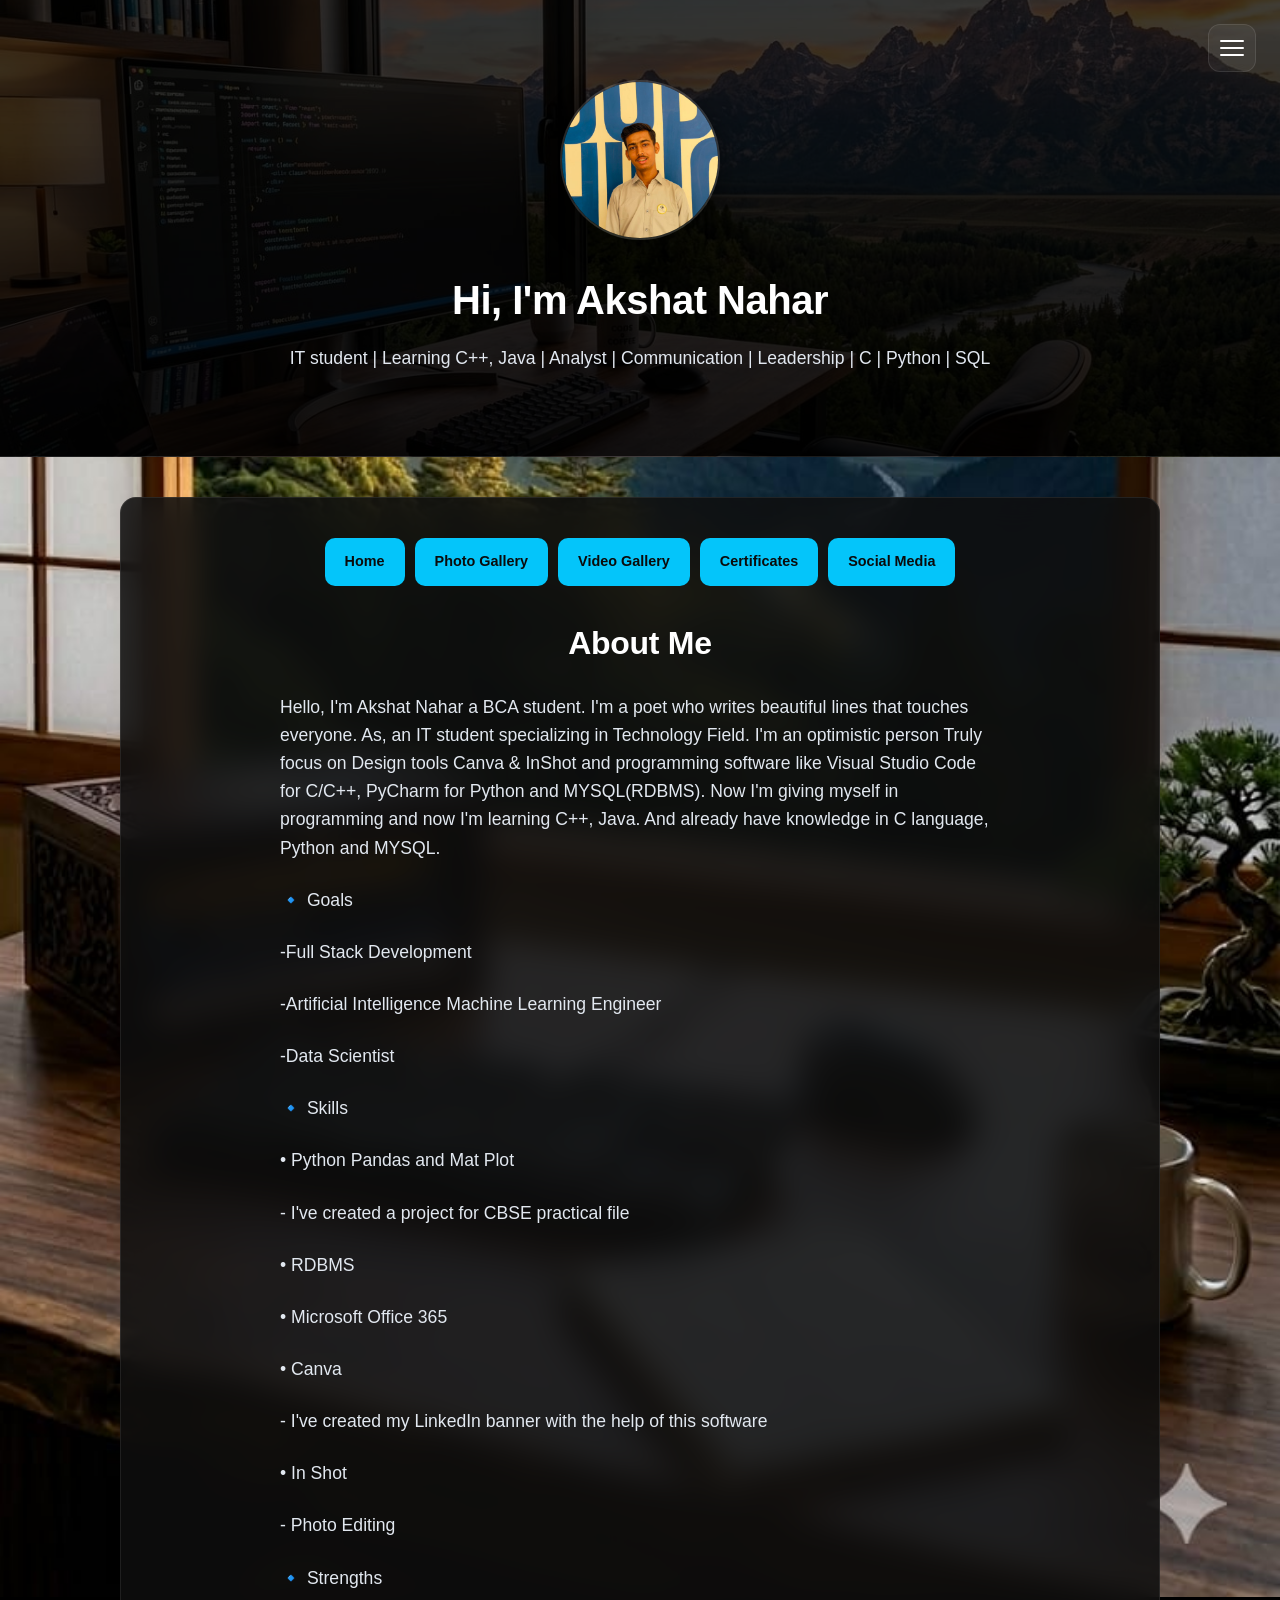
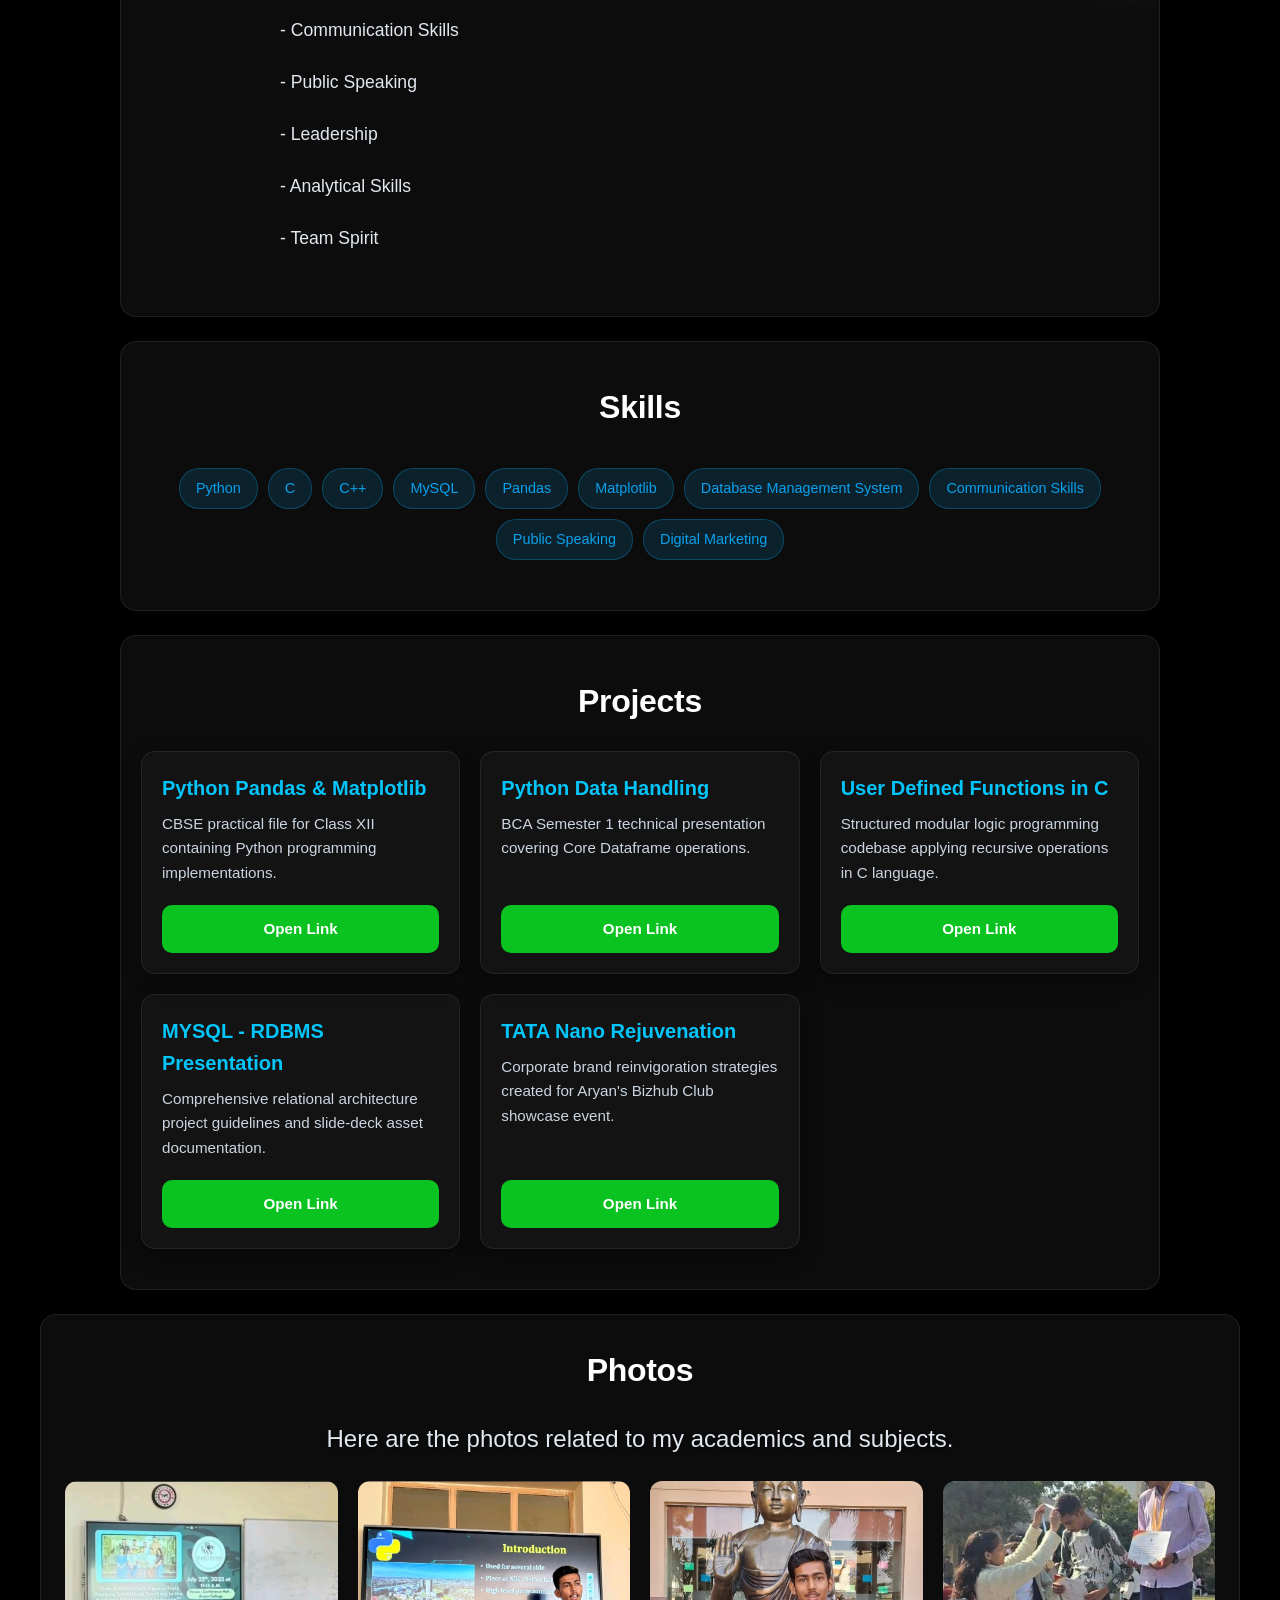
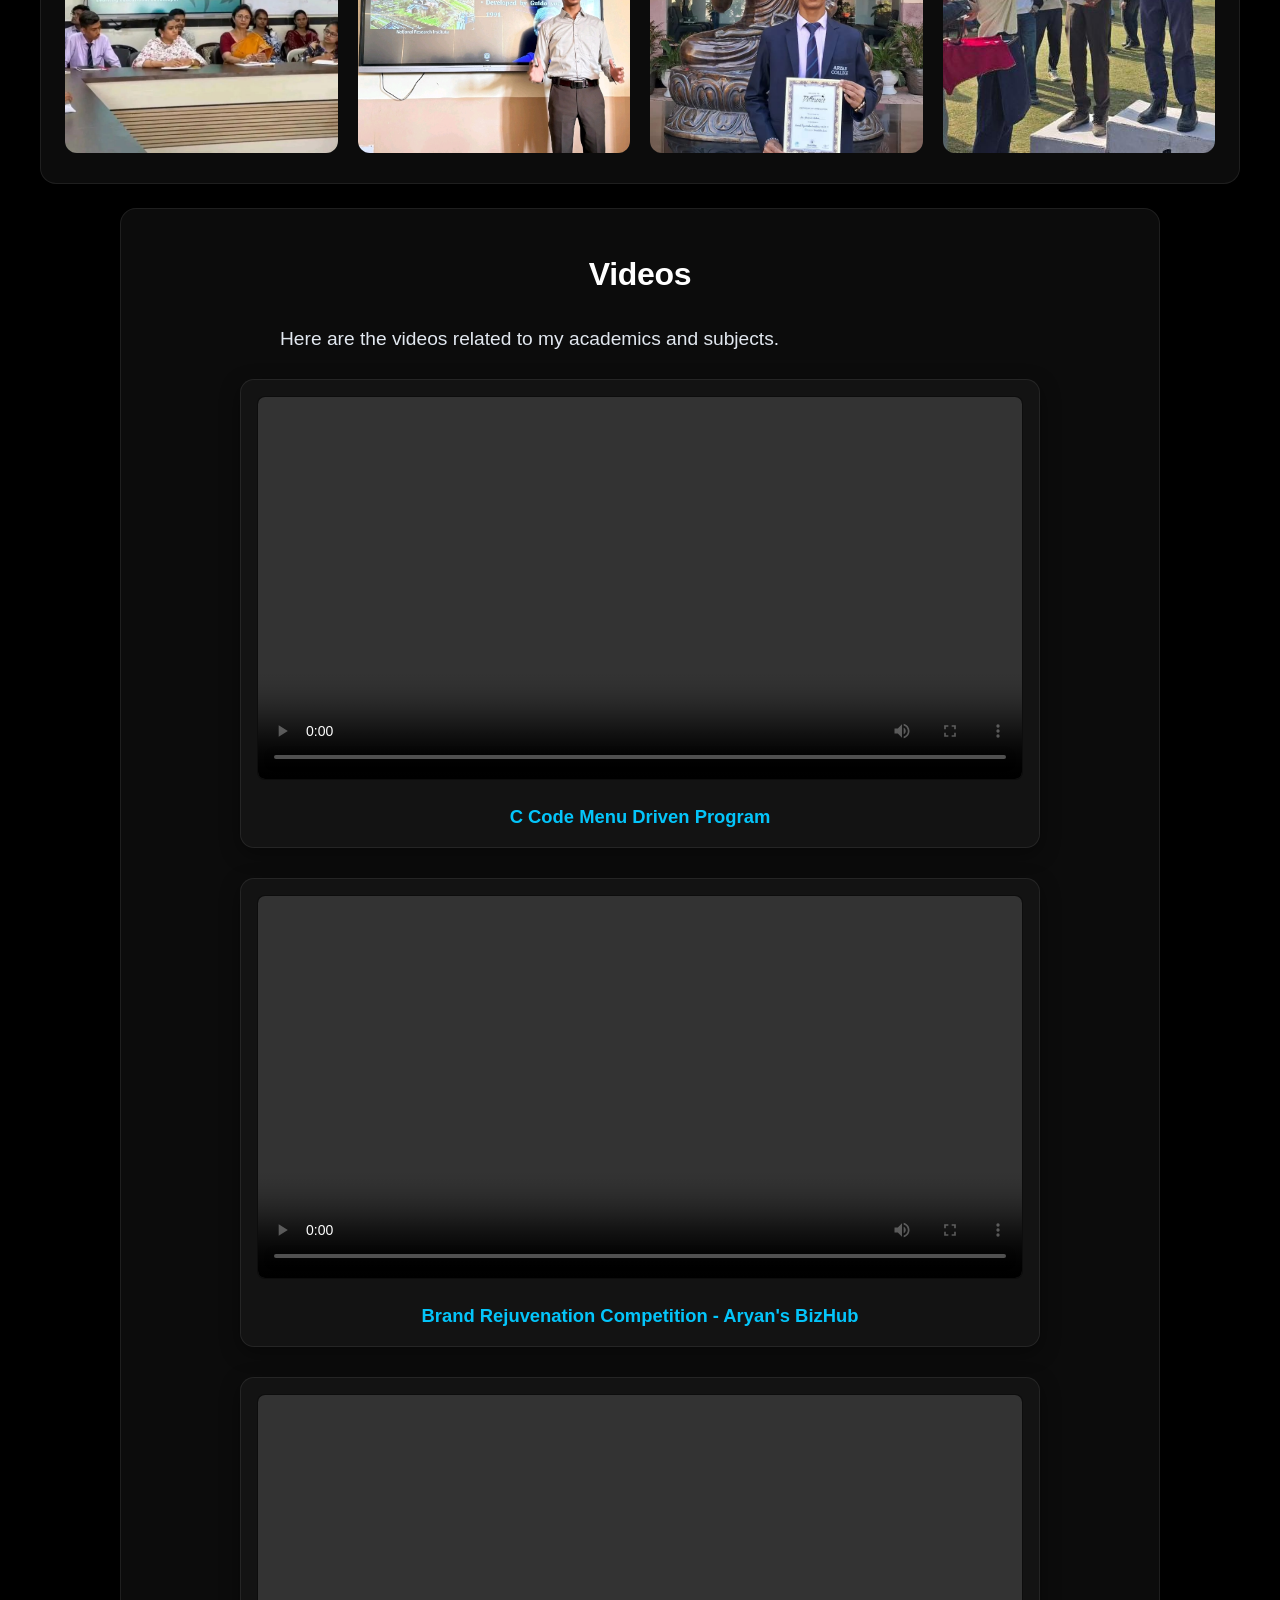
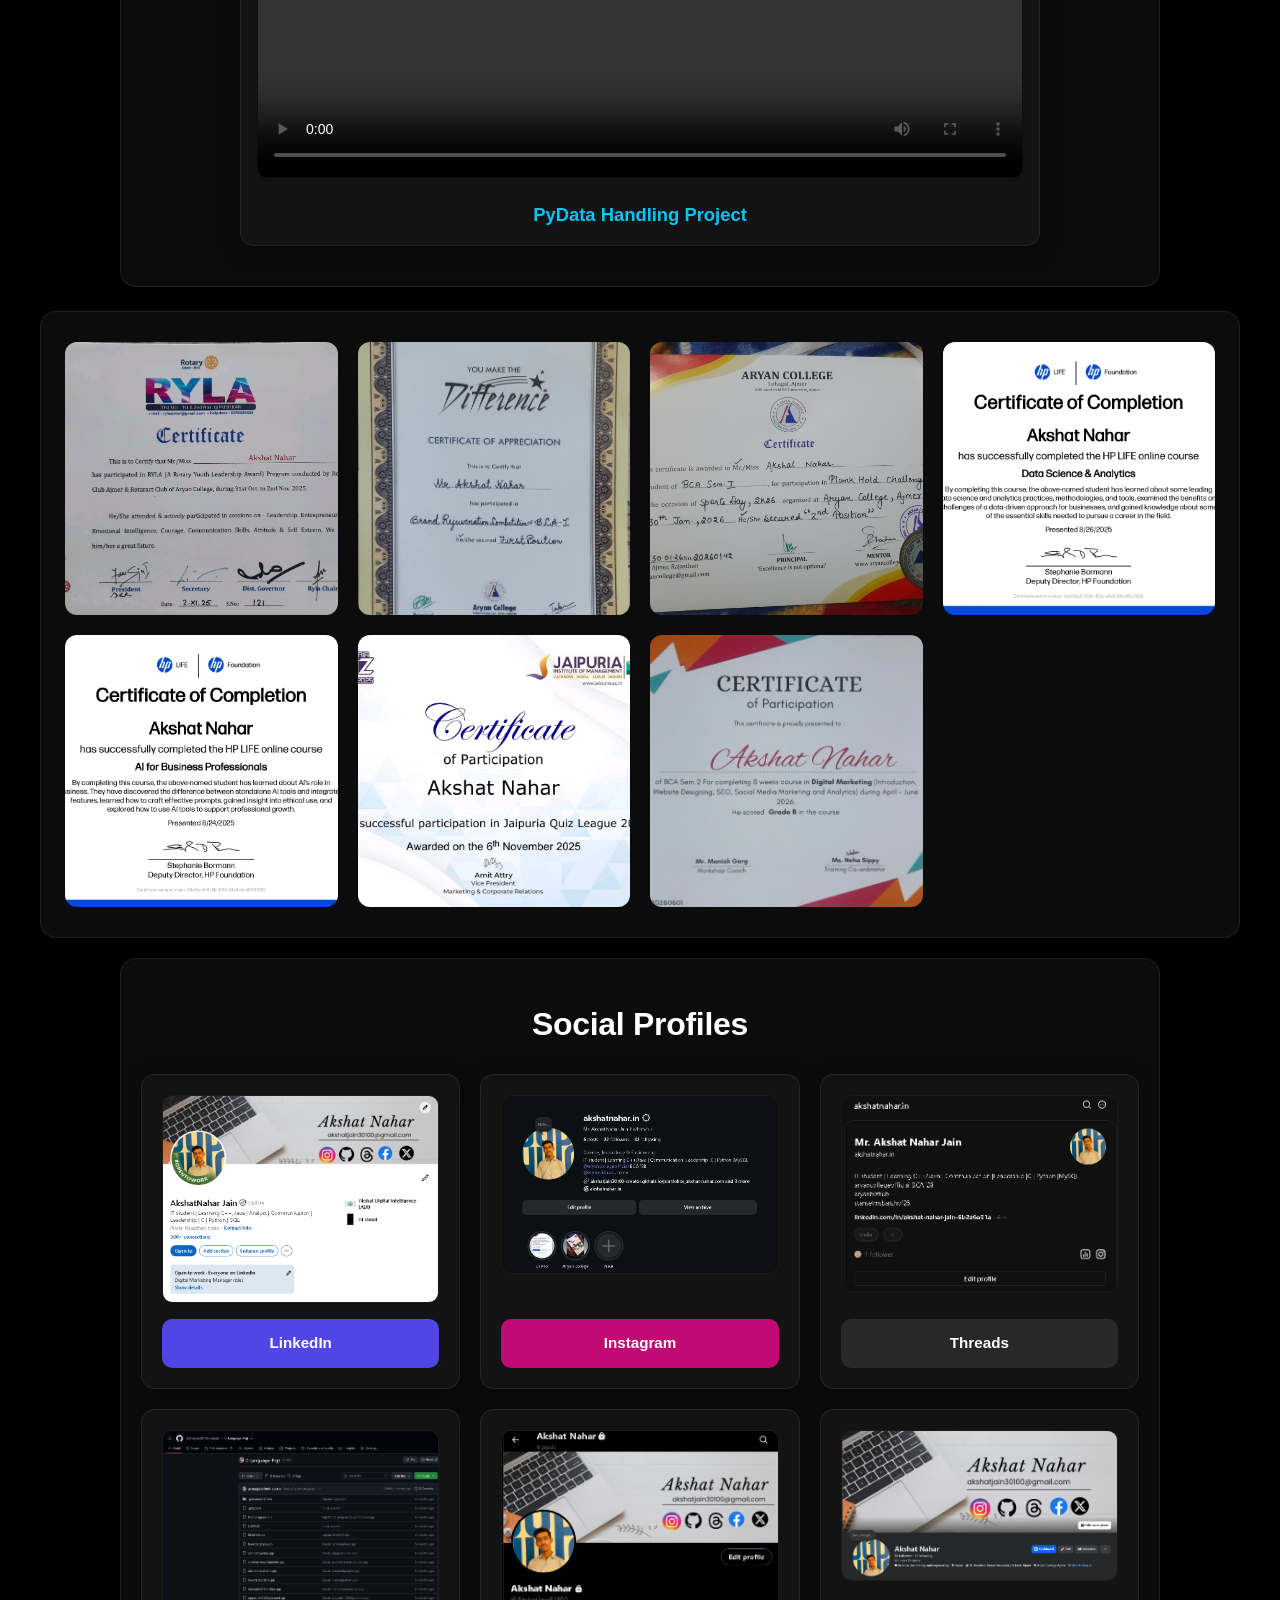
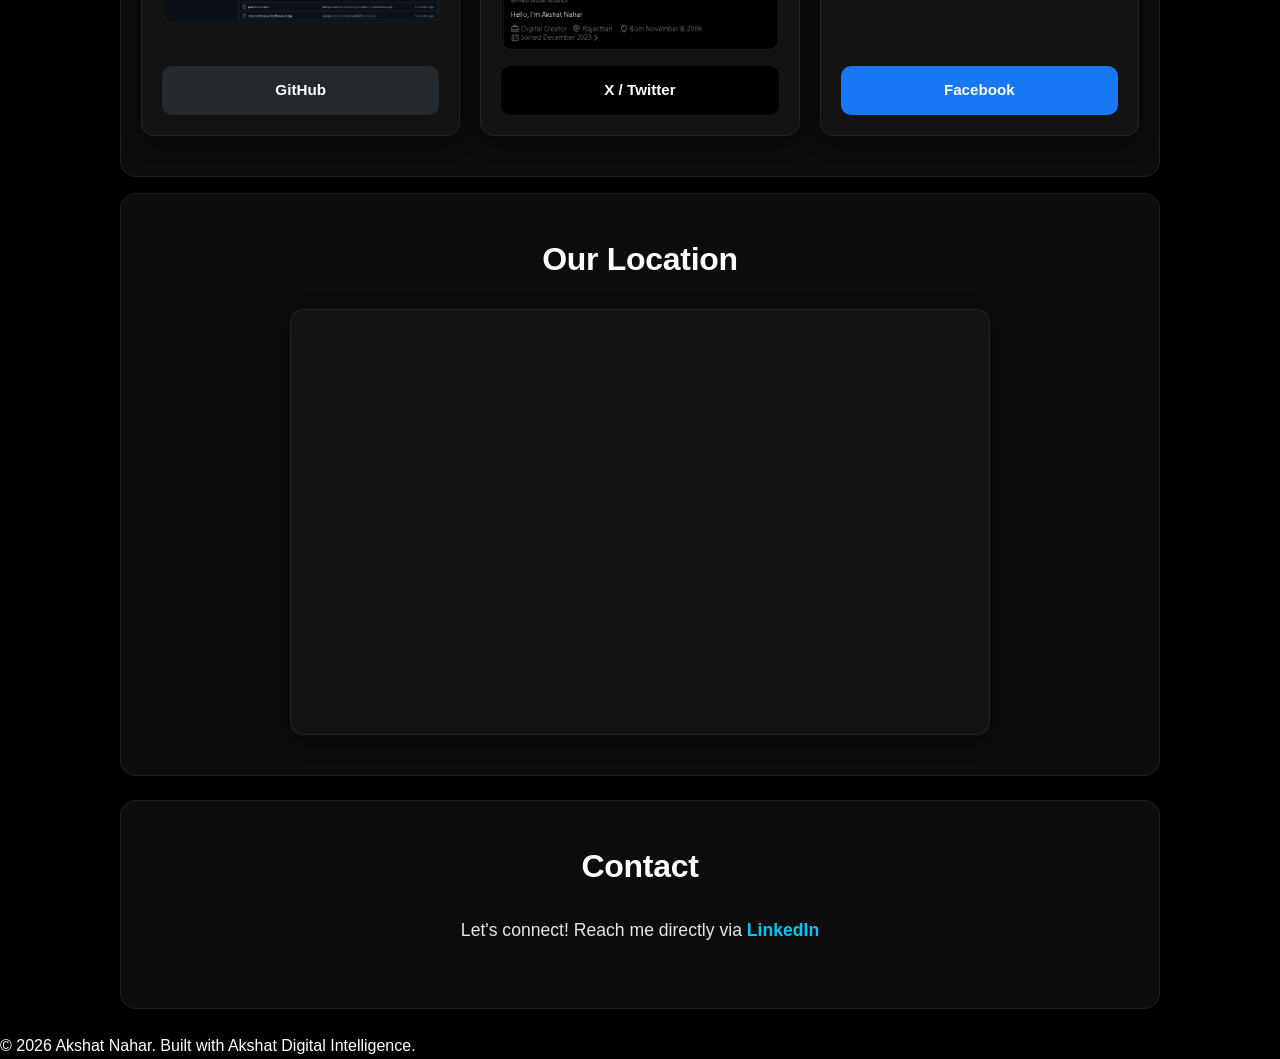
==== index.html @ 2e58c2d0 "Add new image 'julyy.png' to index.html" ====
<!DOCTYPE html>
<html lang="en">
<head>
  <meta charset="UTF-8">
  <meta name="viewport" content="width=device-width, initial-scale=1.0, viewport-fit=cover">
  <title>Akshat Nahar | Portfolio</title>
  <style>
    /* Reset & Cross-Platform (Apple + Android) System Styles */
    * { 
      margin: 0; 
      padding: 0; 
      box-sizing: border-box; 
      font-family: -apple-system, BlinkMacSystemFont, "Segoe UI", Roboto, Helvetica, Arial, sans-serif, "Apple Color Emoji", "Segoe UI Emoji"; 
      -webkit-font-smoothing: antialiased;
      -moz-osx-font-smoothing: grayscale;
      -webkit-tap-highlight-color: transparent;
    }
    
    body { 
      background: #000000 url('index(1).jpeg') no-repeat center center fixed; 
      background-size: cover;
      color: #ffffff; 
      line-height: 1.6; 
      padding: 0;
      overflow-x: hidden;
      width: 100%;
    }

    /* Universal Glass Container Backdrop */
    .glass-panel {
      background: rgba(15, 15, 15, 0.85);
      backdrop-filter: blur(16px);
      -webkit-backdrop-filter: blur(16px);
      border: 1px solid rgba(255, 255, 255, 0.08);
    }

    /* Header Styling */
    header { 
      padding: 80px 16px 60px; 
      text-align: center;
      background: linear-gradient(rgba(0,0,0,0.75), rgba(0,0,0,0.9)), url('index.jpeg') no-repeat center center;
      background-size: cover; 
      border-bottom: 1px solid rgba(255, 255, 255, 0.1);
      position: relative;
    }

    .profile-img {
      width: 160px;
      height: 160px;
      border-radius: 50%;
      object-fit: cover;
      object-position: center;
      box-shadow: 0 8px 24px rgba(0, 0, 0, 0.5);
      margin-bottom: 20px;
      border: 2px solid rgba(255, 255, 255, 0.15);
    }

    h1 { 
      font-size: 2.5rem; 
      font-weight: 700;
      margin-bottom: 12px; 
      letter-spacing: -0.5px;
    }

    h2 { 
      font-size: 2rem; 
      margin-bottom: 24px; 
      text-align: center; 
      font-weight: 700;
      letter-spacing: -0.3px;
    }

    p, .about-text { 
      color: #e2e8f0; 
      max-width: 720px; 
      margin: 0 auto 24px; 
      font-size: 1.1rem;
    }

    /* Hamburger Menu Button Positioned at Top Right */
    .menu-toggle {
      position: absolute;
      top: 24px;
      right: 24px;
      background: rgba(255, 255, 255, 0.05);
      border: 1px solid rgba(255, 255, 255, 0.1);
      width: 48px;
      height: 48px;
      border-radius: 12px;
      cursor: pointer;
      display: flex;
      flex-direction: column;
      justify-content: center;
      align-items: center;
      gap: 5px;
      z-index: 1001;
      transition: background 0.2s, transform 0.2s;
    }

    .menu-toggle:hover {
      background: rgba(255, 255, 255, 0.15);
    }

    .menu-toggle span {
      display: block;
      width: 24px;
      height: 2px;
      background-color: #ffffff;
      border-radius: 2px;
      transition: transform 0.3s cubic-bezier(0.4, 0, 0.2, 1), opacity 0.3s;
    }

    /* Transforming lines into an 'X' close button when active */
    .menu-toggle.active span:nth-child(1) {
      transform: translateY(7px) rotate(45deg);
    }
    .menu-toggle.active span:nth-child(2) {
      opacity: 0;
    }
    .menu-toggle.active span:nth-child(3) {
      transform: translateY(-7px) rotate(-45deg);
    }

    /* Fullscreen Overlay Menu Menu Layout */
    .overlay-menu {
      position: fixed;
      top: 0;
      left: 0;
      width: 100%;
      height: 100%;
      background: rgba(10, 10, 10, 0.95);
      backdrop-filter: blur(24px);
      -webkit-backdrop-filter: blur(24px);
      z-index: 1000;
      display: flex;
      flex-direction: column;
      justify-content: center;
      align-items: center;
      opacity: 0;
      pointer-events: none;
      transition: opacity 0.4s ease;
      padding: 24px;
    }

    .overlay-menu.open {
      opacity: 1;
      pointer-events: auto;
    }

    .overlay-title {
      font-size: 1.2rem;
      text-transform: uppercase;
      letter-spacing: 2px;
      color: #04c5fa;
      margin-bottom: 30px;
      font-weight: 600;
    }

    /* Container for links inside the overlay menu */
    .menu-links {
      display: flex;
      flex-direction: column;
      gap: 12px;
      width: 100%;
      max-width: 400px;
    }

    /* Button Layout stylings */
    .btn-container {
      margin-top: 24px;
      display: flex;
      flex-wrap: wrap;
      justify-content: center;
      gap: 10px;
      width: 100%;
      max-width: 900px;
      margin-left: auto;
      margin-right: auto;
    }

    .btn { 
      display: inline-flex;
      align-items: center;
      justify-content: center;
      padding: 12px 20px; 
      background: #4f46e5; 
      color: #ffffff; 
      text-decoration: none; 
      border-radius: 10px; 
      font-weight: 600;
      font-size: 0.95rem;
      min-height: 48px;
      transition: transform 0.2s ease, background-color 0.2s ease, box-shadow 0.2s ease;
      cursor: pointer;
      text-align: center;
    }

    .btn:hover { 
      background: #4338ca; 
      transform: translateY(-2px);
      box-shadow: 0 4px 12px rgba(79, 70, 229, 0.35);
    }
    
    .btn:active {
      transform: translateY(0);
    }

    .nav-btn {
      background: #04c5fa;
      color: #0b0b0b;
      font-size: 0.9rem;
    }

    .nav-btn:hover {
      background: #02a3d0;
      box-shadow: 0 4px 12px rgba(4, 197, 250, 0.3);
    }

    /* Content Layout Containers */
    section { 
      padding: 40px 20px; 
      max-width: 1040px; 
      margin: 24px auto; 
      border-radius: 16px;
    }
    
    section#about {
      margin-top: 40px;
    }

    /* Adaptive Grid */
    .grid { 
      display: grid; 
      grid-template-columns: repeat(auto-fit, minmax(280px, 1fr)); 
      gap: 20px; 
      margin-top: 24px;
    }

    .card { 
      background: rgba(26, 26, 26, 0.65); 
      padding: 24px; 
      border-radius: 14px; 
      border: 1px solid rgba(255, 255, 255, 0.08); 
      display: flex;
      flex-direction: column;
      justify-content: space-between;
      transition: border-color 0.25s ease, transform 0.25s ease;
    }

    .card:hover {
      border-color: #04c5fa;
      transform: translateY(-4px);
    }

    .card h3 {
      font-size: 1.25rem;
      margin-bottom: 8px;
      color: #04c5fa;
      font-weight: 600;
    }

    .card p {
      font-size: 0.95rem;
      color: #cbd5e1;
      margin-bottom: 20px;
      text-align: left;
    }

    .card .btn {
      align-self: flex-start;
      margin-top: auto;
      width: auto;
    }

    /* Skill pill layout */
    .skills-container { 
      display: flex; 
      flex-wrap: wrap; 
      gap: 10px; 
      justify-content: center; 
      padding: 10px 0;
    }

    .skill { 
      background: rgba(10, 160, 236, 0.15); 
      color: #0aa0ec;
      border: 1px solid rgba(10, 160, 236, 0.3);
      padding: 8px 16px; 
      border-radius: 20px; 
      font-size: 0.9rem; 
      font-weight: 500;
    }

    /* Contact Links */
    #contact p {
      text-align: center;
    }
    #contact a {
      color: #04c5fa;
      text-decoration: none;
      font-weight: 600;
    }
    #contact a:hover {
      text-decoration: underline;
    }

        /* Container & Glass Panel */
#photo.glass-panel {
  padding: 30px 24px;
  margin: 20px auto;
  max-width: 1200px;
  text-align: center;
}

#photo p {
  margin-top: 0;
  margin-bottom: 24px;
  line-height: 1.5;
}

/* Gallery Grid Layout */
.gallery-grid {
  display: grid;
  /* Desktop Layout: Side-by-side columns */
  grid-template-columns: repeat(auto-fit, minmax(220px, 1fr));
  gap: 20px;
}

/* Perfect Square Photo Styling */
.gallery-grid img {
  width: 100%;
  aspect-ratio: 1 / 1; /* Sabhi photos ko exact square shape deta hai */
  object-fit: cover;   /* Photo ko stretch kiye bina square ke andar perfectly crop/fit karta hai */
  display: block;
  border-radius: 12px;
  cursor: pointer;
  transition: transform 0.2s ease, box-shadow 0.2s ease;
}

/* Desktop Hover Effect */
@media (hover: hover) {
  .gallery-grid img:hover {
    transform: translateY(-4px);
    box-shadow: 0 8px 20px rgba(0, 0, 0, 0.4);
  }
}

/* Phone View (Screens under 600px) */
@media (max-width: 600px) {
  #photo.glass-panel {
    padding: 20px 16px;
    margin: 10px;
  }

  #photo p {
    font-size: 1.1rem !important;
    margin-bottom: 16px;
  }

  .gallery-grid {
    grid-template-columns: 1fr; /* Mobile par single column square stack */
    gap: 16px;
  }
}

    /* Lightbox Modal System */
    .lightbox {
      display: none;
      position: fixed;
      z-index: 9999;
      top: 0;
      left: 0;
      width: 100%;
      height: 100%;
      background: rgba(0, 0, 0, 0.95);
      backdrop-filter: blur(8px);
      justify-content: center;
      align-items: center;
    }

    .lightbox img {
      max-width: 90%;
      max-height: 85%;
      object-fit: contain;
      border-radius: 8px;
      border: 1px solid rgba(255, 255, 255, 0.2);
      box-shadow: 0 0 32px rgba(0,0,0,0.8);
    }

    .lightbox-close {
      position: absolute;
      top: 24px;
      right: 24px;
      color: #ffffff;
      font-size: 2.5rem;
      font-weight: 300;
      cursor: pointer;
      line-height: 1;
      width: 44px;
      height: 44px;
      display: flex;
      align-items: center;
      justify-content: center;
    }


    /* Video Layout Grid */
    .video-grid { 
      display: flex;
      flex-direction: column;
      align-items: center;
      gap: 30px; 
      width: 100%;
    }

    .video-wrapper {
      width: 100%;
      max-width: 800px; 
      background: rgba(26, 26, 26, 0.5);
      padding: 16px;
      border-radius: 14px;
      border: 1px solid rgba(255, 255, 255, 0.08);
      text-align: center;
      box-shadow: 0 6px 20px rgba(0,0,0,0.4);
    }

    .video-wrapper video {
      width: 100%;
      height: auto; 
      border-radius: 8px;
      outline: none;
      background: #000000;
      border: 1px solid rgba(255, 255, 255, 0.05);
    }

    .video-title {
      margin-top: 14px;
      font-size: 1.15rem;
      font-weight: 600;
      color: #04c5fa;
    }

    /* Social Media Layout Grid */
    #social-media { 
      padding: 40px 20px; 
      max-width: 1040px; 
      margin: 16px auto; 
    }
    
    .grid { 
      display: grid; 
      grid-template-columns: repeat(auto-fit, minmax(260px, 1fr)); 
      gap: 20px; 
    }
    
    .card { 
      background: rgba(26, 26, 26, 0.5); 
      padding: 20px; 
      border-radius: 14px; 
      border: 1px solid rgba(255, 255, 255, 0.08); 
      display: flex;
      flex-direction: column;
      align-items: center;
      justify-content: space-between;
      box-shadow: 0 6px 20px rgba(0,0,0,0.4);
      transition: transform 0.3s ease, border-color 0.3s ease, box-shadow 0.3s ease;
    }
    
    .card:hover {
      transform: translateY(-4px);
      border-color: #04c5fa;
      box-shadow: 0 6px 18px rgba(4, 197, 250, 0.2);
    }
    
    /* Displays Full Size Photos Without Cropping */
    .card img {
      width: 100%;
      height: auto;
      max-height: 320px; /* Limits oversized vertical blowouts while maintaining full uncropped aspect ratio */
      object-fit: contain;
      border-radius: 10px;
      margin-bottom: 16px;
      border: 1px solid rgba(255, 255, 255, 0.05);
      background: rgba(0, 0, 0, 0.2);
    }
    
    .card .btn {
      width: 100%;
    }

    /* Map Layout Wrappers */
    .map-wrapper {
      padding: 40px 20px;
      max-width: 1040px;
      margin: 16px auto;
    }
    
    .map-container {
      padding: 12px; 
      background: rgba(26, 26, 26, 0.5);
      border: 1px solid rgba(255, 255, 255, 0.08); 
      border-radius: 14px; 
      box-shadow: 0 6px 20px rgba(0,0,0,0.4); 
      width: 100%; 
      max-width: 700px;
      margin: 0 auto;
    }
    
    iframe {
      border: 0; 
      border-radius: 8px;
      width: 100%;
      height: 400px;
      display: block;
    }

    /* Container & Glass Panel */
#certificates.glass-panel {
  padding: 30px 24px;
  margin: 20px auto;
  max-width: 1200px;
  text-align: center;
}

/* Certificates Gallery Grid Layout */
.image-gallery {
  display: grid;
  /* Desktop: Side-by-side auto-adjusting columns */
  grid-template-columns: repeat(auto-fit, minmax(220px, 1fr));
  gap: 20px;
}

/* Perfect Square Certificate Cards */
.image-gallery img {
  width: 100%;
  aspect-ratio: 1 / 1; /* Forces exact square shape on all images */
  object-fit: cover;   /* Center-crops images inside the square without stretching */
  display: block;
  border-radius: 12px;
  cursor: pointer;
  transition: transform 0.2s ease, box-shadow 0.2s ease;
}

/* Desktop Hover Effect */
@media (hover: hover) {
  .image-gallery img:hover {
    transform: translateY(-4px);
    box-shadow: 0 8px 20px rgba(0, 0, 0, 0.4);
  }
}

/* Phone View (Screens under 600px) */
@media (max-width: 600px) {
  #certificates.glass-panel {
    padding: 20px 16px;
    margin: 10px;
  }

  .image-gallery {
    grid-template-columns: 1fr; /* Single column square stack on mobile */
    gap: 16px;                  /* Clean vertical space between images */
  }
}

    /* Media Queries for Mobile/Tablet Optimization (iOS & Android) */
    @media (max-width: 768px) {
      header {
        padding: 60px 16px 40px;
      }
      
      h1 {
        font-size: 2rem;
      }

      h2 {
        font-size: 1.6rem;
      }

      p, .about-text {
        font-size: 1rem;
      }

      .btn-container {
        display: grid;
        grid-template-columns: repeat(2, 1fr);
        gap: 8px;
      }

      .btn {
        width: 100%;
        padding: 10px 14px;
        font-size: 0.88rem;
      }
      
      section {
        padding: 30px 16px;
        margin: 16px 12px;
      }
      
      .card .btn {
        width: 100%;
      }
    }

    @media (max-width: 420px) {
      .btn-container {
        grid-template-columns: 1fr;
      }
      .menu-toggle {
        top: 16px;
        right: 16px;
      }
    }
  </style>
</head>
<body>

<!-- Three Lines Menu Icon Trigger -->
<button class="menu-toggle" id="menuToggle" aria-label="Toggle navigation">
  <span></span>
  <span></span>
  <span></span>
</button>

<!-- Fullscreen Navigation Menu Overlay -->
<div class="overlay-menu" id="overlayMenu">
  <div class="overlay-title">Connect & Discover</div>
  <div class="menu-links">
    <a href="#projects" class="btn overlay-close-trigger">View Projects</a>
    <a href="https://www.linkedin.com/in/akshatnahar-jain-6b2a6a31a?utm_source=share_via&utm_content=profile&utm_medium=member_android" target="_blank" class="btn" style="background:#0A66C2;">LinkedIn</a>
    <a href="https://www.instagram.com/akshatnahar.in/" target="_blank" class="btn" style="background:#c20a75;">Instagram</a>
    <a href="https://www.facebook.com/profile.php?id=61576915678488" target="_blank" class="btn" style="background:#7e04ef;">Facebook</a>
    <a href="https://www.threads.com/@akshatnahar.in?xmt=AQF0u7AvjLYYPd84nhJvgGQkf-nL7xa7nonDy8b-OjSsuF4" target="_blank" class="btn" style="background:#292828;">Threads</a>
    <a href="https://x.com/AkshatJain81893" target="_blank" class="btn" style="background:#000000;">X</a>
  </div>
</div>

<header>
  <img src="IMG-20260523-WA0003.jpg" alt="Akshat Nahar" class="profile-img">
  <h1>Hi, I'm Akshat Nahar</h1>
  <p>IT student | Learning C++, Java | Analyst | Communication | Leadership | C | Python | SQL </p>
</header>

<section id="about" class="glass-panel">
  <div class="btn-container" style="margin-bottom: 32px; margin-top: 0;">
    <a href="#about" class="btn nav-btn">Home</a>  
    <a href="#photo" class="btn nav-btn">Photo Gallery</a>
    <a href="#Video" class="btn nav-btn">Video Gallery</a>
    <a href="#certificates" class="btn nav-btn">Certificates</a>
    <a href="#social-media" class="btn nav-btn">Social Media</a>
  </div>
  <h2>About Me</h2>
  <p class="about-text" style="text-align: left;">
    Hello, I'm Akshat Nahar a BCA student. I'm a poet who writes beautiful lines that touches everyone.
    As, an IT student specializing in Technology Field. I'm an optimistic person Truly focus on Design
    tools  Canva & InShot and programming software like Visual Studio Code for C/C++, PyCharm for Python 
    and MYSQL(RDBMS). Now I'm giving myself in programming and now I'm learning C++, Java. And already
    have knowledge in C language, Python and MYSQL. 

<p>🔹️ Goals </p>
<p>-Full Stack Development</p>
<p>-Artificial Intelligence Machine Learning Engineer</p>
<p>-Data Scientist</p>

<p>🔹️ Skills</p>
<p>• Python Pandas and Mat Plot</p>
<p>- I've created a project for CBSE practical file</p>
<p>• RDBMS</p>
<p>• Microsoft Office 365 </p>
<p>• Canva</p>
<p>- I've created my LinkedIn banner with the help of this software </p>
<p>• In Shot</p>
<p>- Photo Editing </p>

<p>🔹️ Strengths </p>
<p>- Communication Skills </p>
<p>- Public Speaking </p>
<p>- Leadership </p>
<p>- Analytical Skills</p>
<p>- Team Spirit</p>
  </p>
</section>

<section id="skills" class="glass-panel">
  <h2>Skills</h2>
  <div class="skills-container">
    <span class="skill">Python</span>
    <span class="skill">C</span>
    <span class="skill">C++</span>
    <span class="skill">MySQL</span>
    <span class="skill">Pandas</span>
    <span class="skill">Matplotlib</span>
    <span class="skill">Database Management System</span>
    <span class="skill">Communication Skills</span>
    <span class="skill">Public Speaking</span>
    <span class="skill">Digital Marketing</span>
  </div>
</section>

<section id="projects" class="glass-panel">
  <h2>Projects</h2>
  <div class="grid">
    <div class="card">
      <div>
        <h3>Python Pandas & Matplotlib</h3>
        <p>CBSE practical file for Class XII containing Python programming implementations.</p>
      </div>
      <a href="https://www.linkedin.com/posts/akshat-nahar-jain-6b2a6a31a_file-i-was-made-for-xiicbsepracticals-containspythonprog-activity-7361578805297061888-xKjB" target="_blank" class="btn" style="background:#0ac220;">Open Link</a>
    </div>
    
    <div class="card">
      <div>
        <h3>Python Data Handling</h3>
        <p>BCA Semester 1 technical presentation covering Core Dataframe operations.</p>
      </div>
      <a href="https://www.linkedin.com/posts/akshat-nahar-jain-6b2a6a31a_python-pandas-df-activity-7400154521038974977-4d3U" target="_blank" class="btn" style="background:#0ac220;">Open Link</a>
    </div>
    
    <div class="card">
      <div>
        <h3>User Defined Functions in C</h3>
        <p>Structured modular logic programming codebase applying recursive operations in C language.</p>
      </div>
      <a href="https://www.linkedin.com/posts/akshat-nahar-jain-6b2a6a31a_python-developer-akshatnaharjain-activity-7417925495008305152-BCc0" target="_blank" class="btn" style="background:#0ac220;">Open Link</a>
    </div>
    
    <div class="card">
      <div>
        <h3>MYSQL - RDBMS Presentation</h3>
        <p>Comprehensive relational architecture project guidelines and slide-deck asset documentation.</p>
      </div>
      <a href="https://www.linkedin.com/posts/akshat-nahar-jain-6b2a6a31a_powerpoint-canva-rdbms-activity-7368601724766425088-cF2M" target="_blank" class="btn" style="background:#0ac220;">Open Link</a>
    </div>
    
    <div class="card">
      <div>
        <h3>TATA Nano Rejuvenation</h3>
        <p>Corporate brand reinvigoration strategies created for Aryan's Bizhub Club showcase event.</p>
      </div>
      <a href="https://www.linkedin.com/posts/akshat-nahar-jain-6b2a6a31a_on-15th-december-2025-we-presented-tata-activity-7406693428173926401-Jpl5" target="_blank" class="btn" style="background:#0ac220;">Open Link</a>
    </div>
  </div>
</section>

<main>
    <section id="photo" class="glass-panel">
      <h2>Photos</h2>
      <p style="font-size: 1.5rem; text-shadow: 1px 1px 3px rgba(0,0,0,0.8);">
        Here are the photos related to my academics and subjects.
      </p>
      
      <div id="demo" style="text-align:center; color:#04c5fa; margin-bottom: 10px; font-weight: 500;"></div>

      <div class="gallery-grid">
        <img src="july.jpeg" alt="Academic Photo July" onclick="openLightbox(this.src)">
        <img src="nov.jpeg" alt="Academic Photo November" onclick="openLightbox(this.src)">
        <img src="dec.jpeg" alt="Academic Photo December" onclick="openLightbox(this.src)">
        <img src="jan.jpeg" alt="Academic Photo January" onclick="openLightbox(this.src)">
      </div>
    </section>
  </main>

  <!-- Interactive Lightbox Markup -->
  <div id="lightboxModal" class="lightbox" onclick="closeLightbox()">
    <span class="lightbox-close">&times;</span>
    <img id="lightboxImg" src="" alt="Enlarged View">
  </div>

<main>
    <section id="Video" class="glass-panel">
      <h2>Videos</h2>
      <p style="font-size: 1.2rem;">Here are the videos related to my academics and subjects.</p>
      
      <div id="demo" style="text-align:center; color:#04c5fa; margin-bottom: 15px; font-weight: 500;"></div>
      
      <div class="video-grid">
        
        <div class="video-wrapper">
          <video src="C code 188.mp4" controls></video>
          <div class="video-title">C Code Menu Driven Program</div>
        </div>

        <div class="video-wrapper">
          <video src="Brand Rejuvenation Competition-Aryan's BizHub.mp4" controls></video>
          <div class="video-title">Brand Rejuvenation Competition - Aryan's BizHub</div>
        </div>

        <div class="video-wrapper">
          <video src="PyData Handling project.mp4" controls></video>
          <div class="video-title">PyData Handling Project</div>
        </div>

      </div>
    </section>
  </main>

  <main>
    <section id="certificates" class="glass-panel">
      <div class="image-gallery">
        <img src="c1.jpeg" alt="Certificate 1">
        <img src="c2.jpeg" alt="Certificate 2">
        <img src="c3.jpeg" alt="Certificate 3">
        <img src="o1.jpeg" alt="Other Image 1">
        <img src="o2.jpeg" alt="Other Image 2">
        <img src="o3.jpeg" alt="Other Image 3">
        <img src="julyy.png" alt="DM">
      </div>
    </section>
  </main>

  <main>
    <section id="social-media" class="glass-panel">
      <h2>Social Profiles</h2>
      <div class="grid">
        <div class="card">
          <img src="a.png" alt="LinkedIn Profile">
          <a href="https://www.linkedin.com/in/akshatnahar-jain-6b2a6a31a/" target="_blank" class="btn">LinkedIn</a>
        </div>
        <div class="card">
          <img src="b.png" alt="Instagram Profile">
          <a href="https://www.instagram.com/akshatnahar.in/" target="_blank" class="btn" style="background: #c20a75; color: white;">Instagram</a>
        </div>
        <div class="card">
          <img src="c.png" alt="Threads Profile">
          <a href="https://www.threads.com/@akshatnahar.in" target="_blank" class="btn" style="background: #292828; color: white;">Threads</a>
        </div>
        <div class="card">
          <img src="d.png" alt="GitHub Repository">
          <a href="https://github.com/akshatjain30100-creator/C-Language-Prgt" target="_blank" class="btn" style="background: #24292e; color: white;">GitHub</a>
        </div>
        <div class="card">
          <img src="e.png" alt="X Profile">
          <a href="https://x.com/AkshatJain81893" target="_blank" class="btn" style="background: #000000; color: white;">X / Twitter</a>
        </div>
        <div class="card">
          <img src="f.png" alt="Facebook Profile">
          <a href="https://www.facebook.com/profile.php?id=61576915678488" target="_blank" class="btn" style="background: #1877f2; color: white;">Facebook</a>
        </div>
      </div>
    </section>

    <section class="map-wrapper glass-panel">
      <h2>Our Location</h2>
      <div class="map-container">
        <iframe 
          src="https://www.google.com/maps/embed?pb=!1m18!1m12!1m3!1d3572.24719602494!2d74.63287817542318!3d26.45746117692138!2m3!1f0!2f0!3f0!3m2!1i1024!2i768!4f13.1!3m3!1m2!1s0x396be71c1259038d%3A0x387b34445ffb8a32!2sMadar%20Gate!5e0!3m2!1sen!2sin!4v1716418000000!5m2!1sen!2sin"
          loading="lazy" 
          referrerpolicy="no-referrer-when-downgrade"
          allowfullscreen>
        </iframe>
      </div>
    </section>
  </main>

<section id="contact" class="glass-panel">
  <h2>Contact</h2>
  <p>Let's connect! Reach me directly via <a href="https://www.linkedin.com/in/akshat-nahar-jain-6b2a6a31a" target="_blank">LinkedIn</a></p>
</section>

<footer>
  © 2026 Akshat Nahar. Built with Akshat Digital Intelligence.
</footer>

<script>
  const menuToggle = document.getElementById('menuToggle');
  const overlayMenu = document.getElementById('overlayMenu');
  const projectCloseTrigger = document.querySelector('.overlay-close-trigger');

  // Toggle overlay appearance on menu click
  menuToggle.addEventListener('click', () => {
    menuToggle.classList.toggle('active');
    overlayMenu.classList.toggle('open');
  });

  // Automatically close menu when "View Projects" is clicked (since it scrolls down)
  projectCloseTrigger.addEventListener('click', () => {
    menuToggle.classList.remove('active');
    overlayMenu.classList.remove('open');
  });
</script>
</body>
</html>
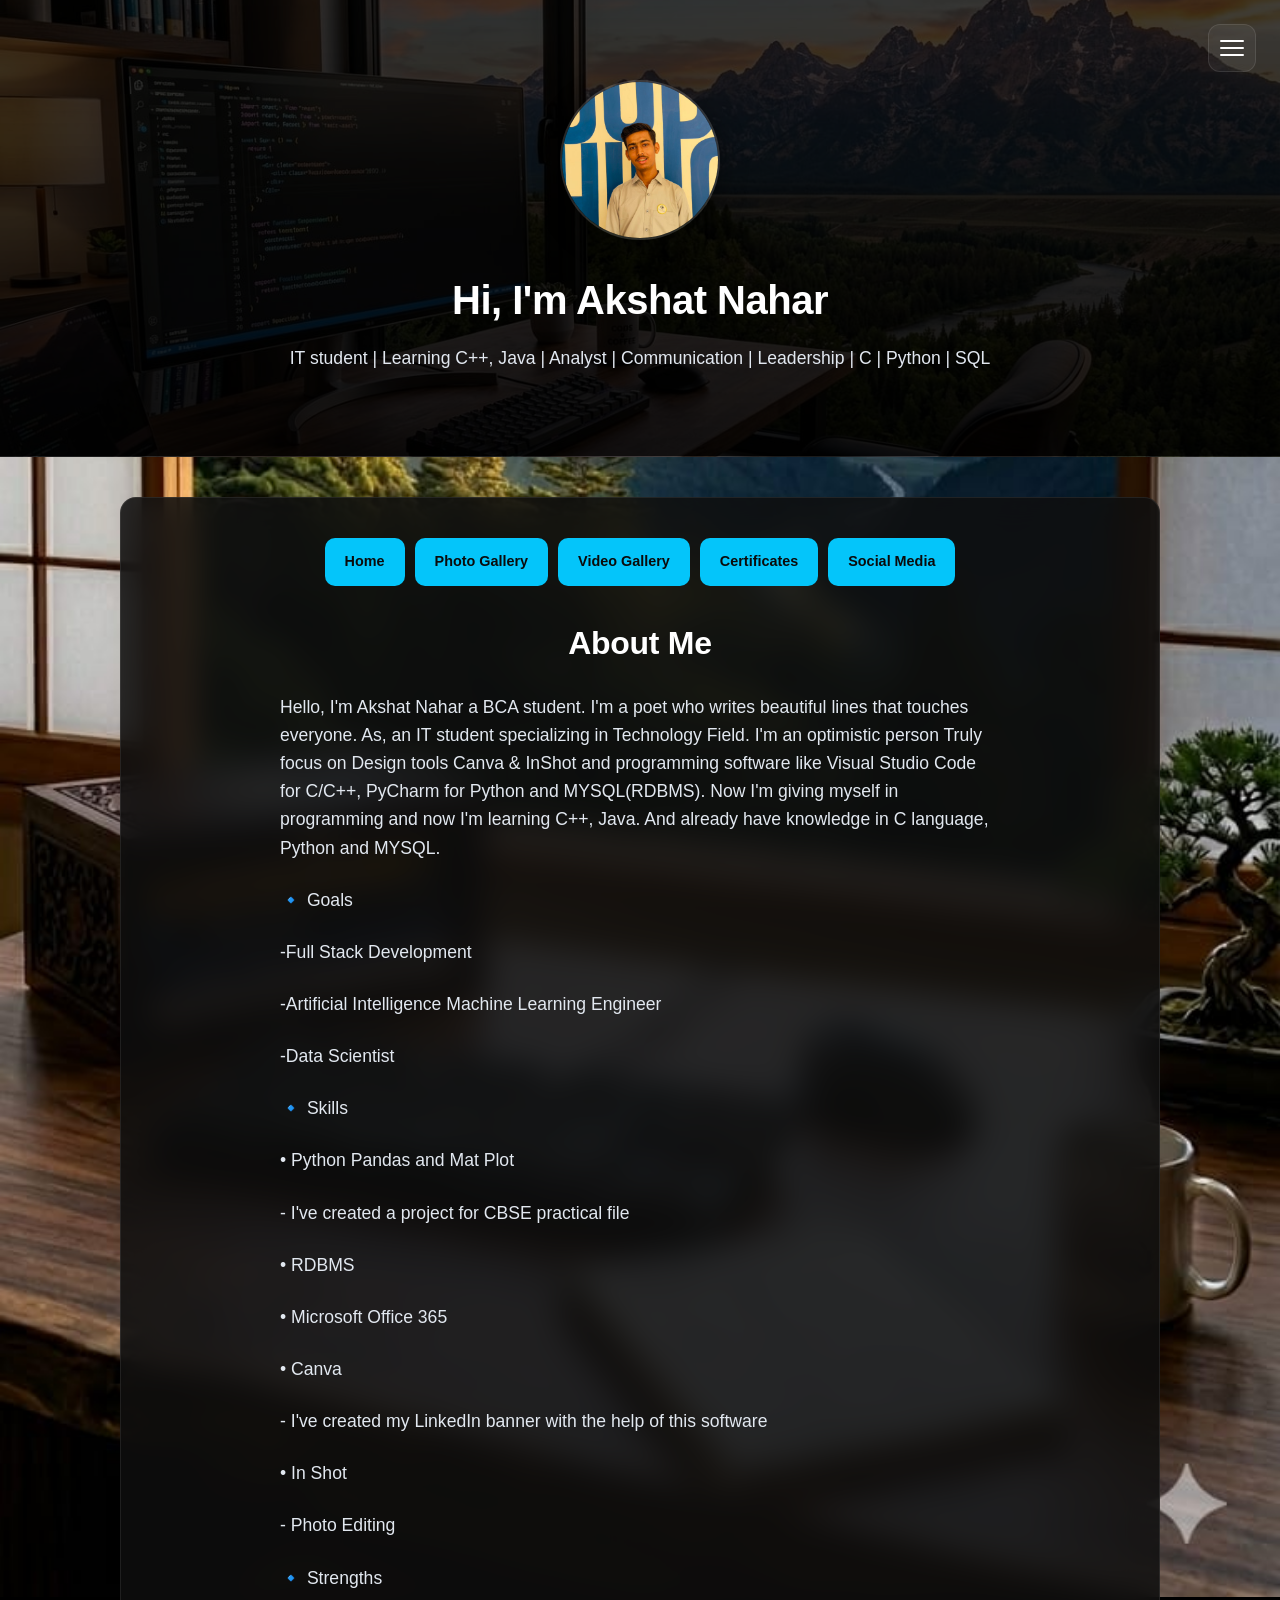
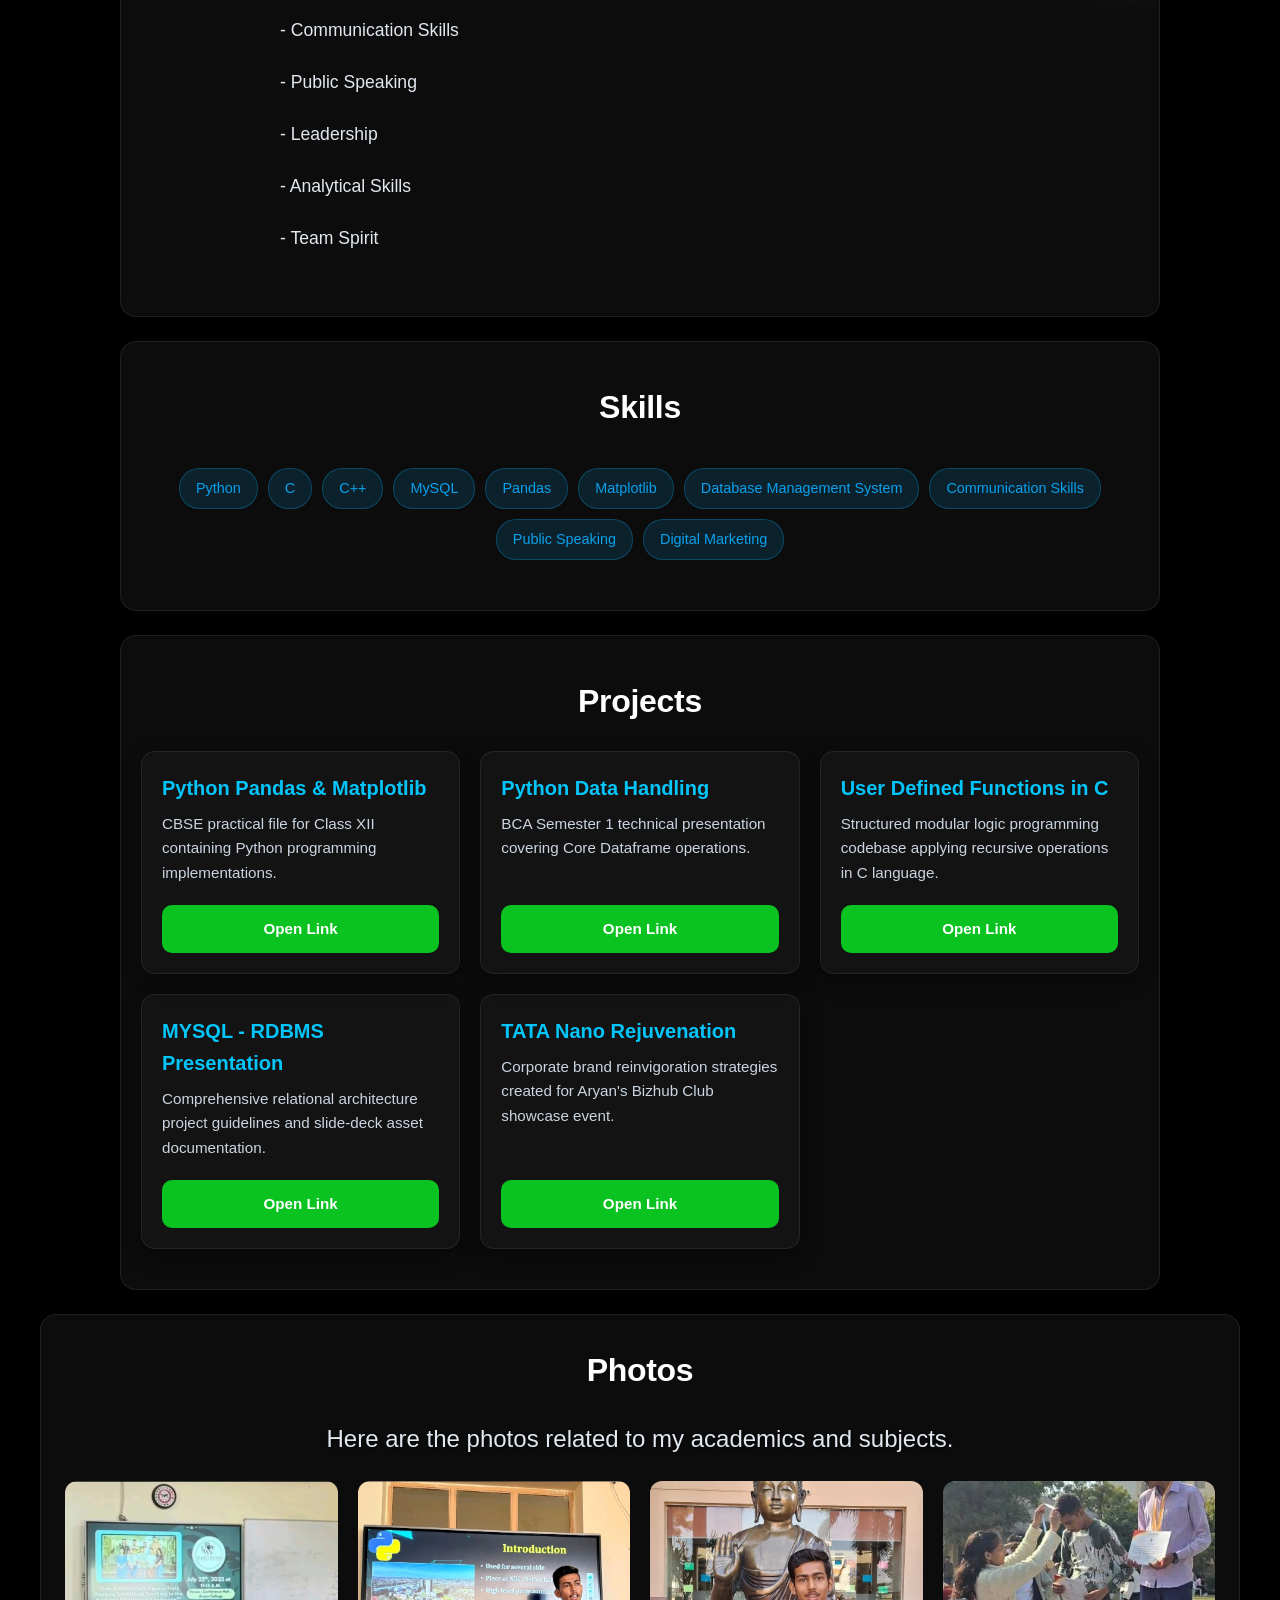
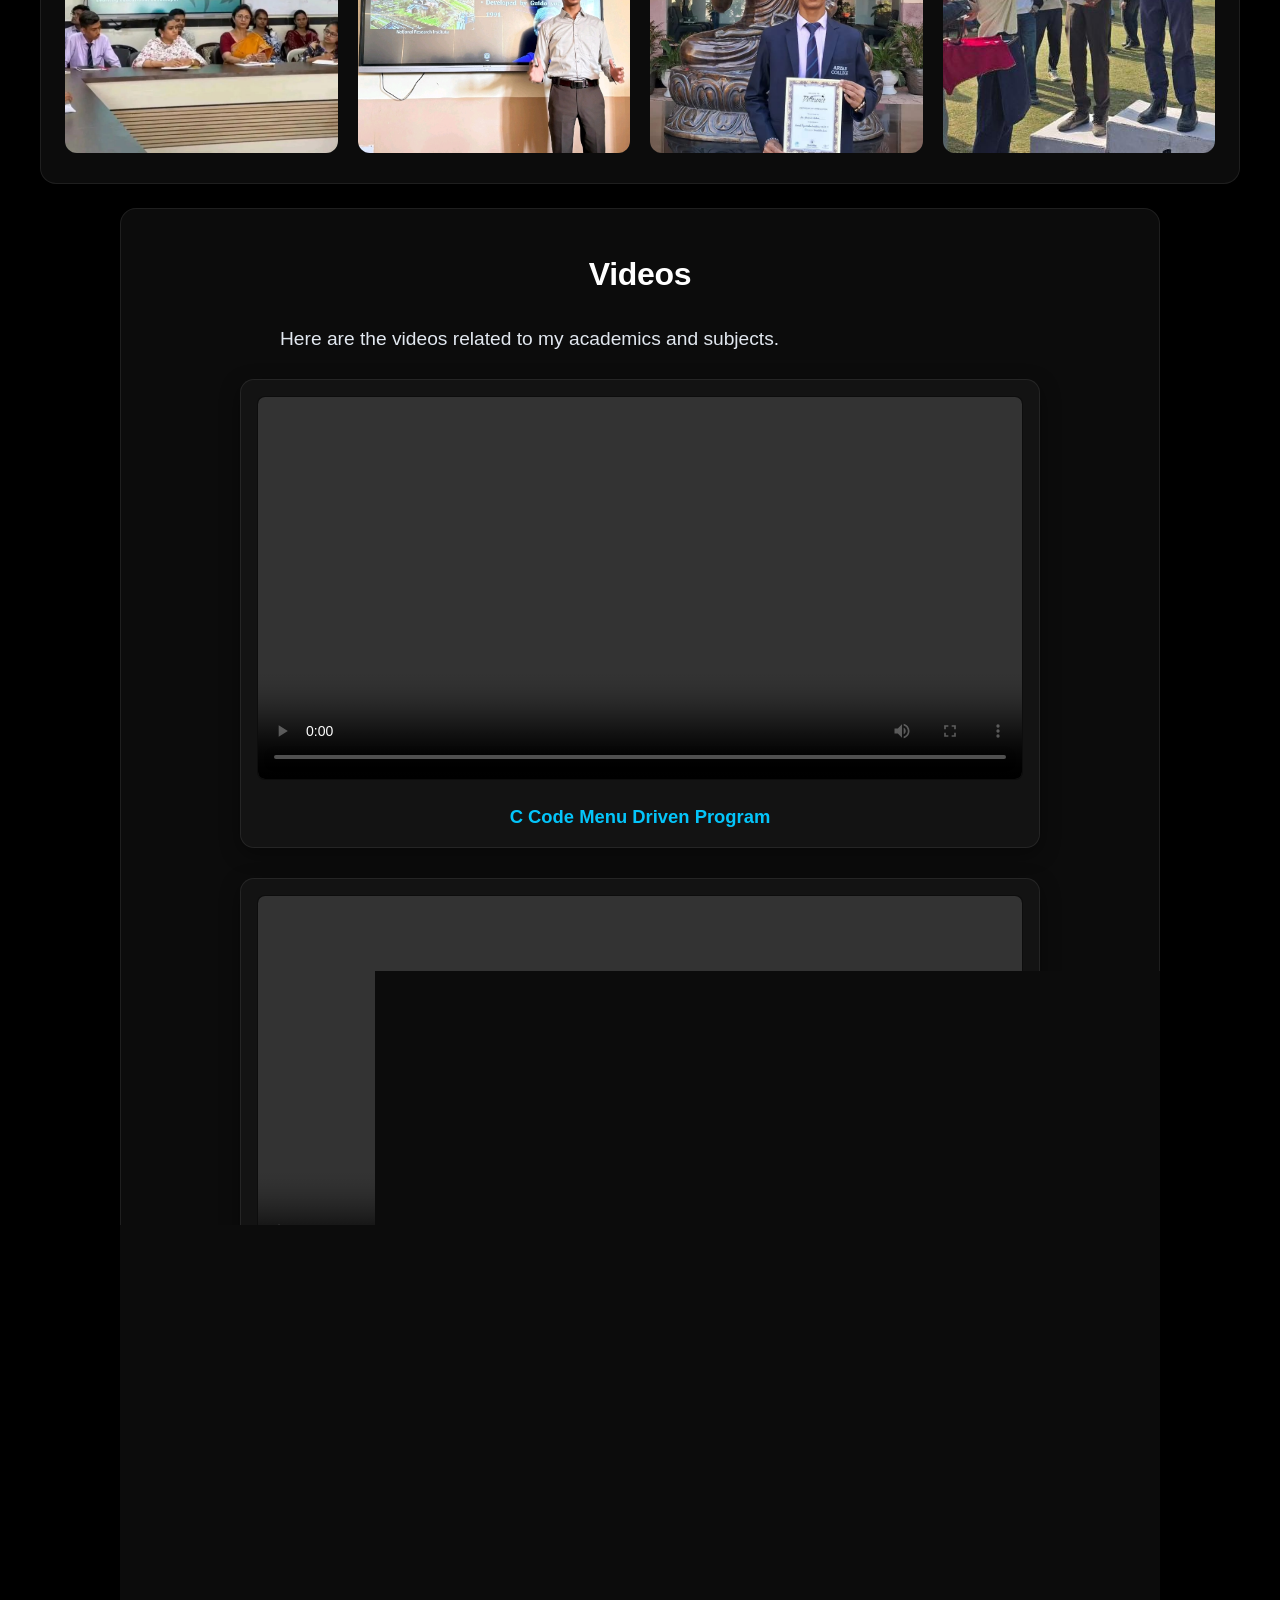
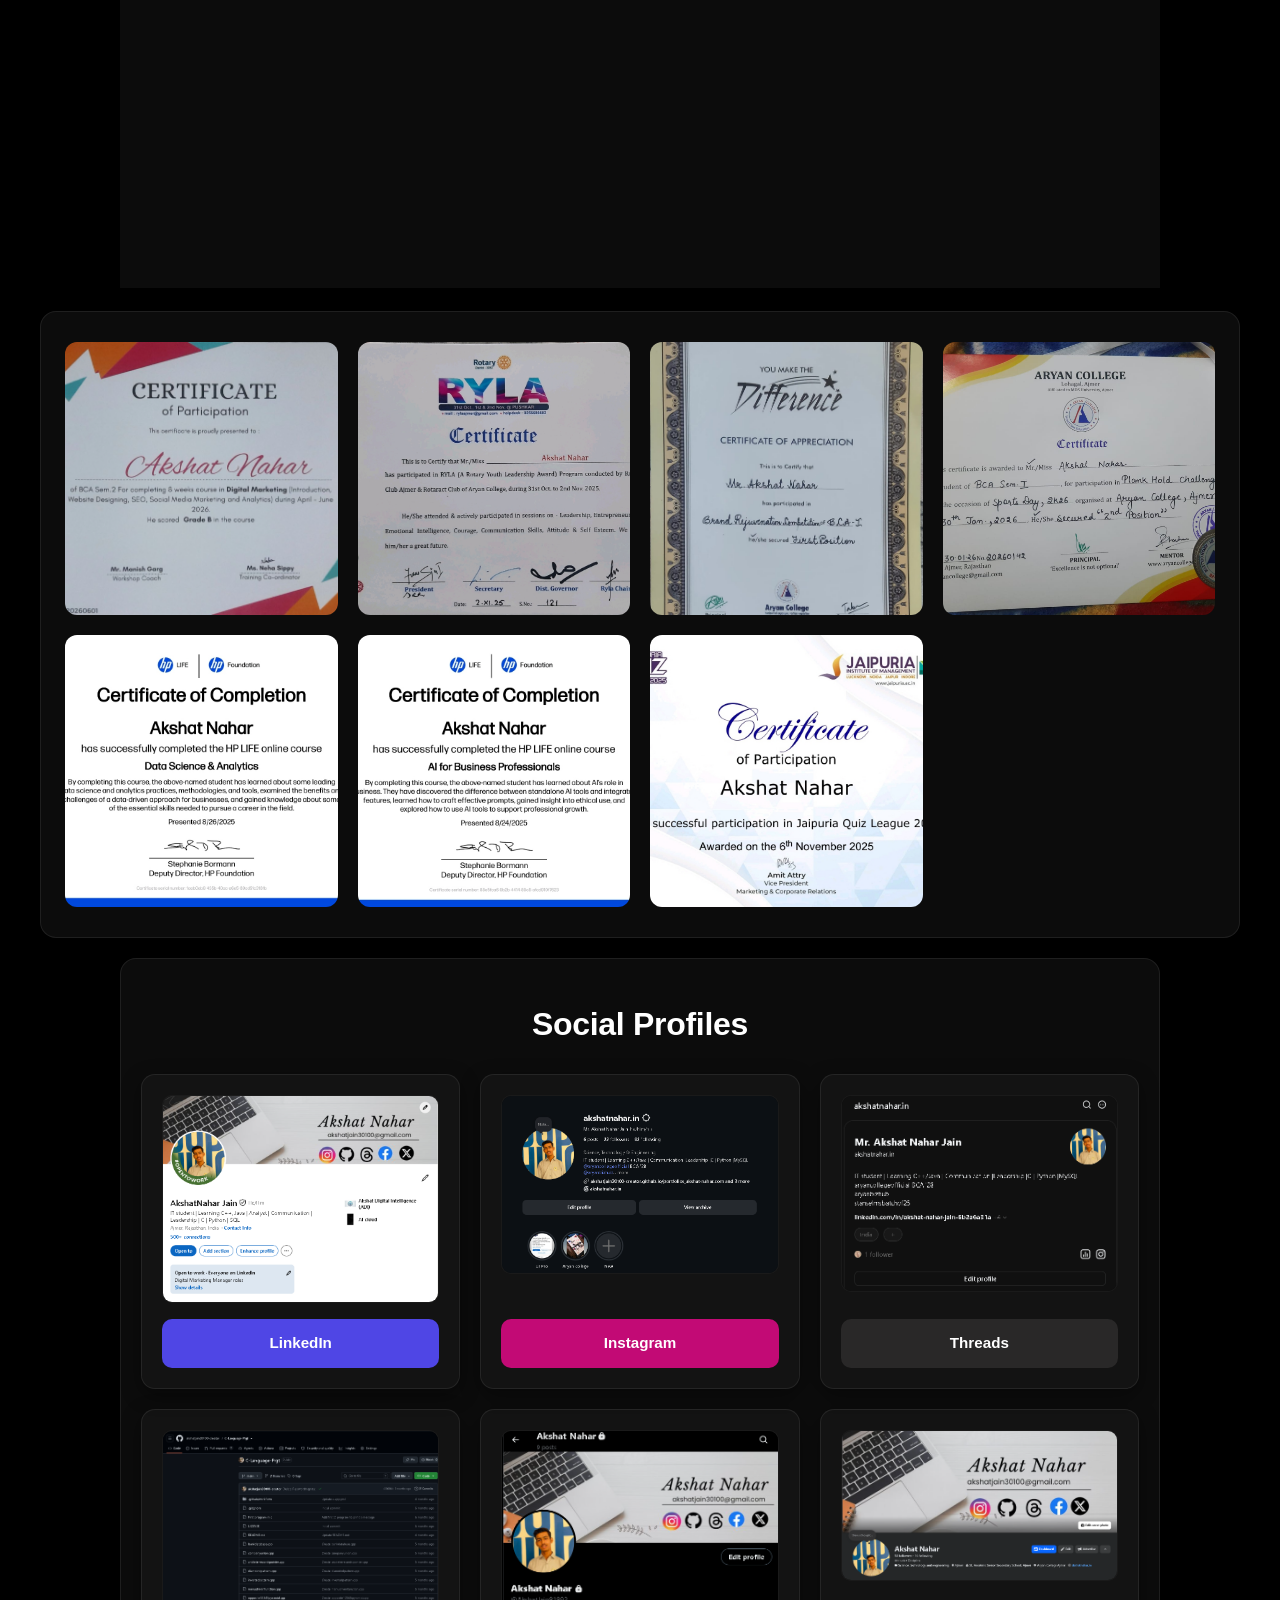
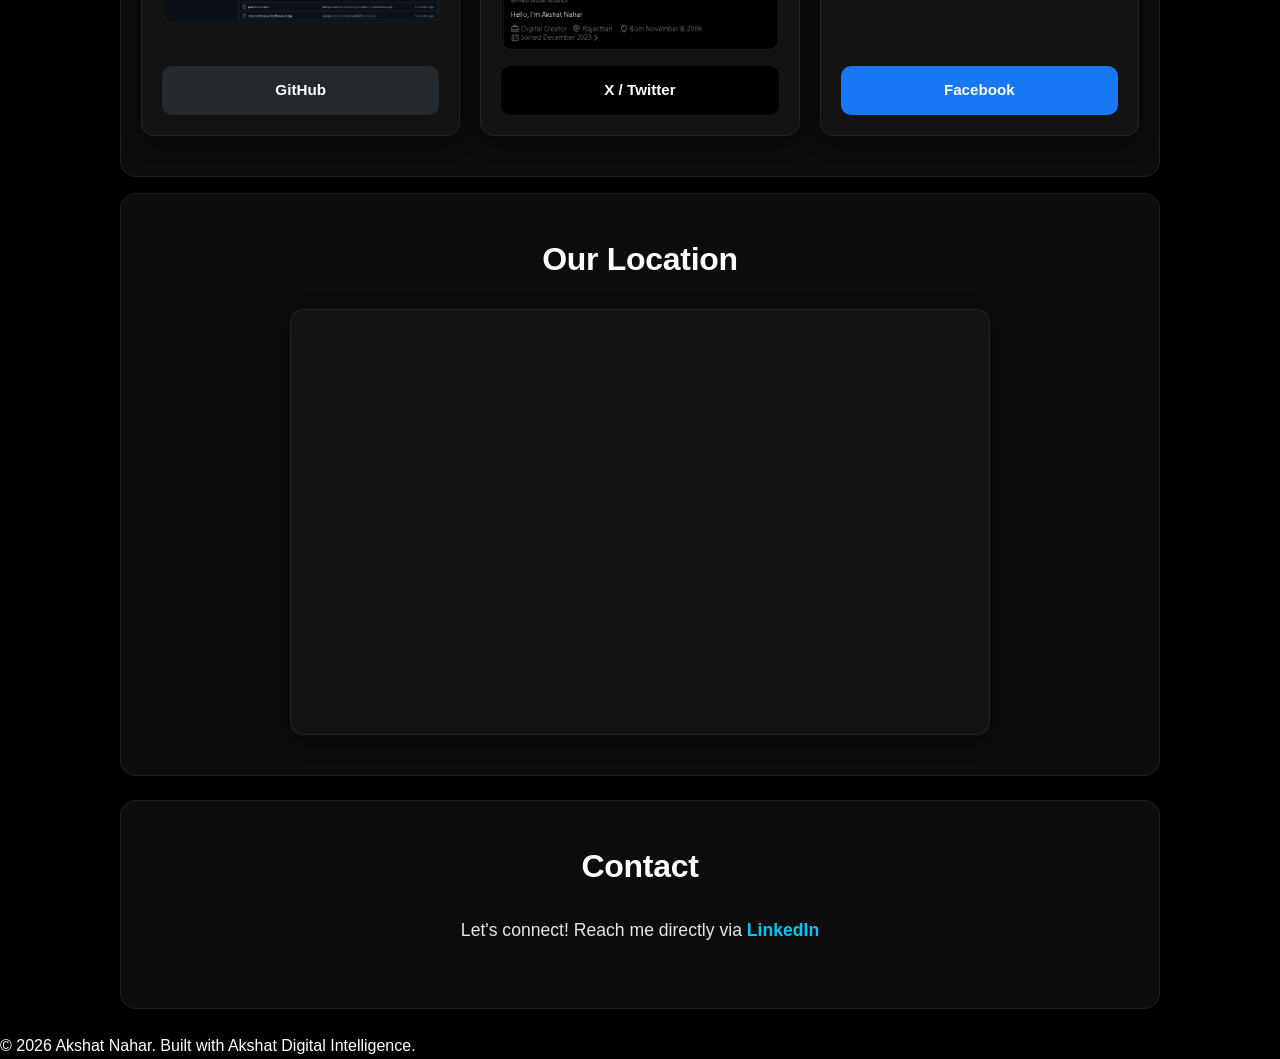
==== commit c6c0fcc2: "Remove duplicate image from gallery Removed duplicate image entry for 'julyy.png' in the image galle" ====
--- a/index.html
+++ b/index.html
@@ -797,13 +797,13 @@
   <main>
     <section id="certificates" class="glass-panel">
       <div class="image-gallery">
+        <img src="julyy.png" alt="DM">
         <img src="c1.jpeg" alt="Certificate 1">
         <img src="c2.jpeg" alt="Certificate 2">
         <img src="c3.jpeg" alt="Certificate 3">
         <img src="o1.jpeg" alt="Other Image 1">
         <img src="o2.jpeg" alt="Other Image 2">
         <img src="o3.jpeg" alt="Other Image 3">
-        <img src="julyy.png" alt="DM">
       </div>
     </section>
   </main>
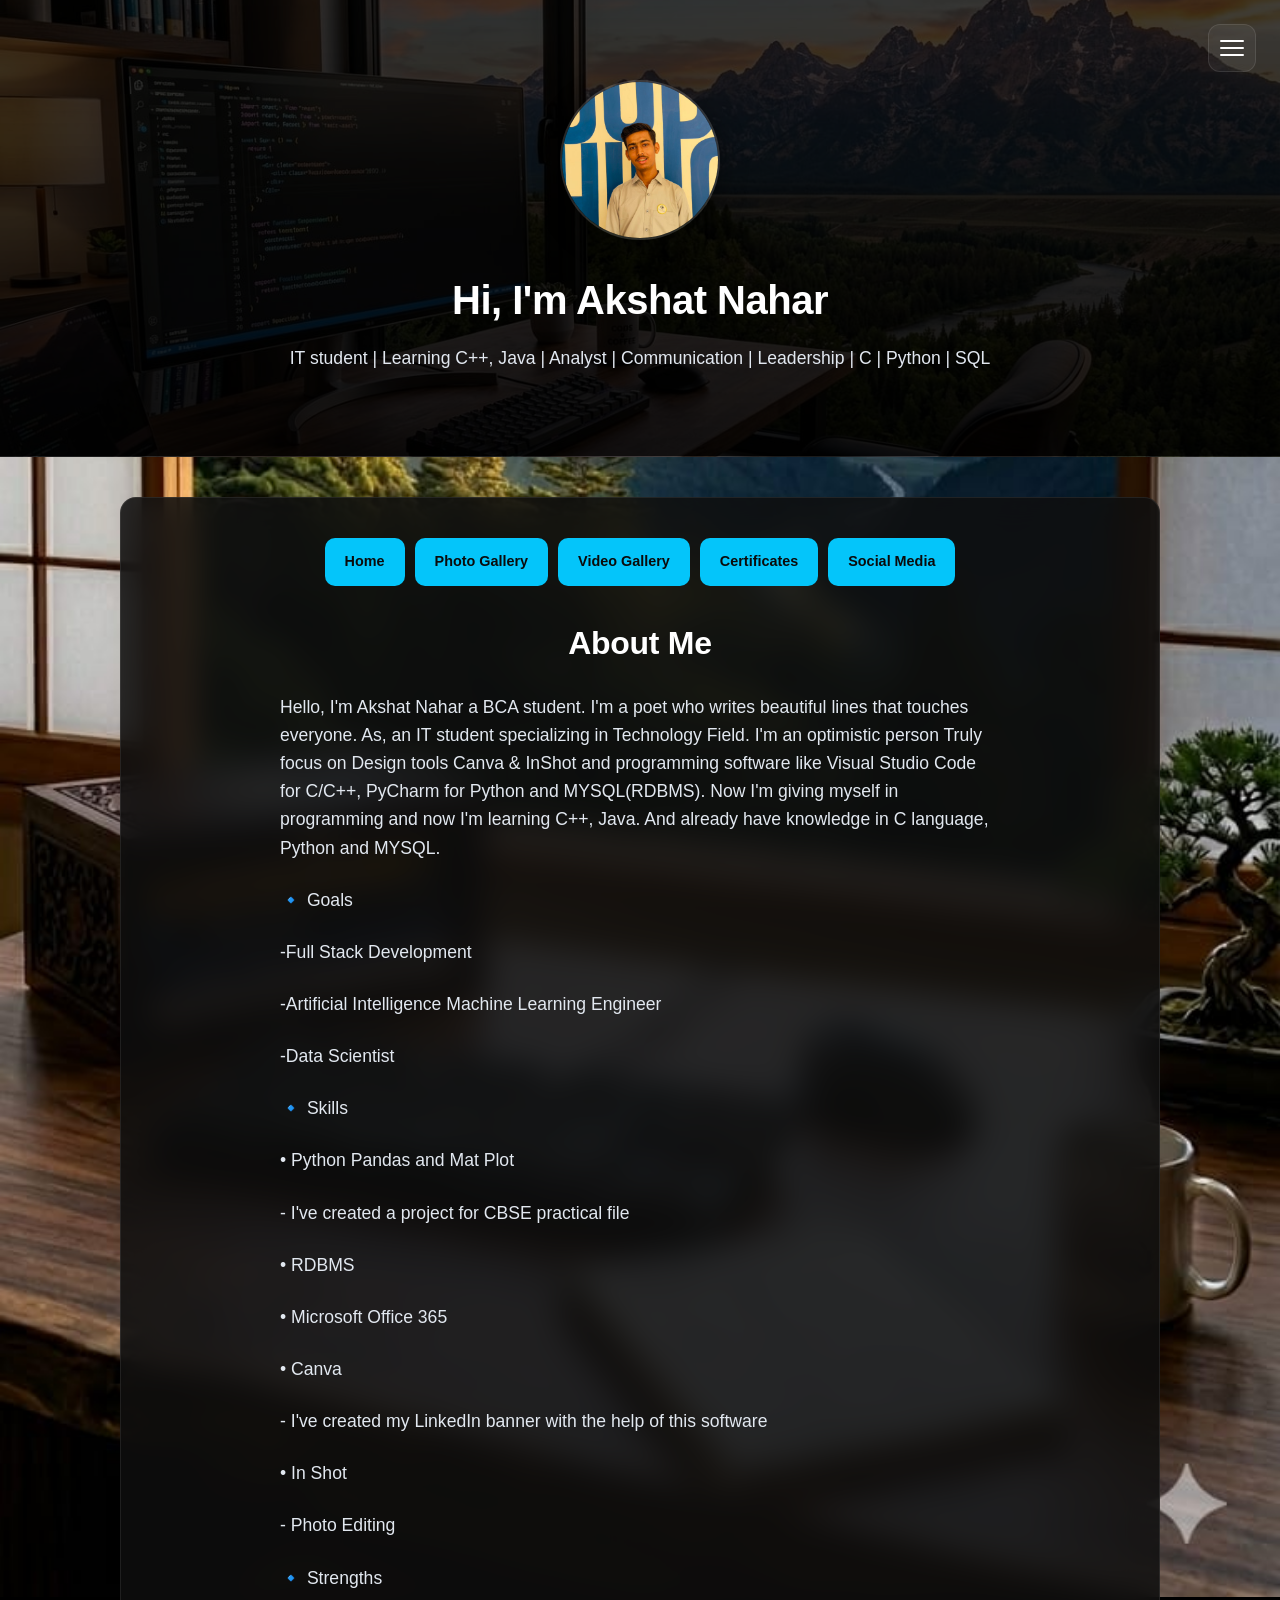
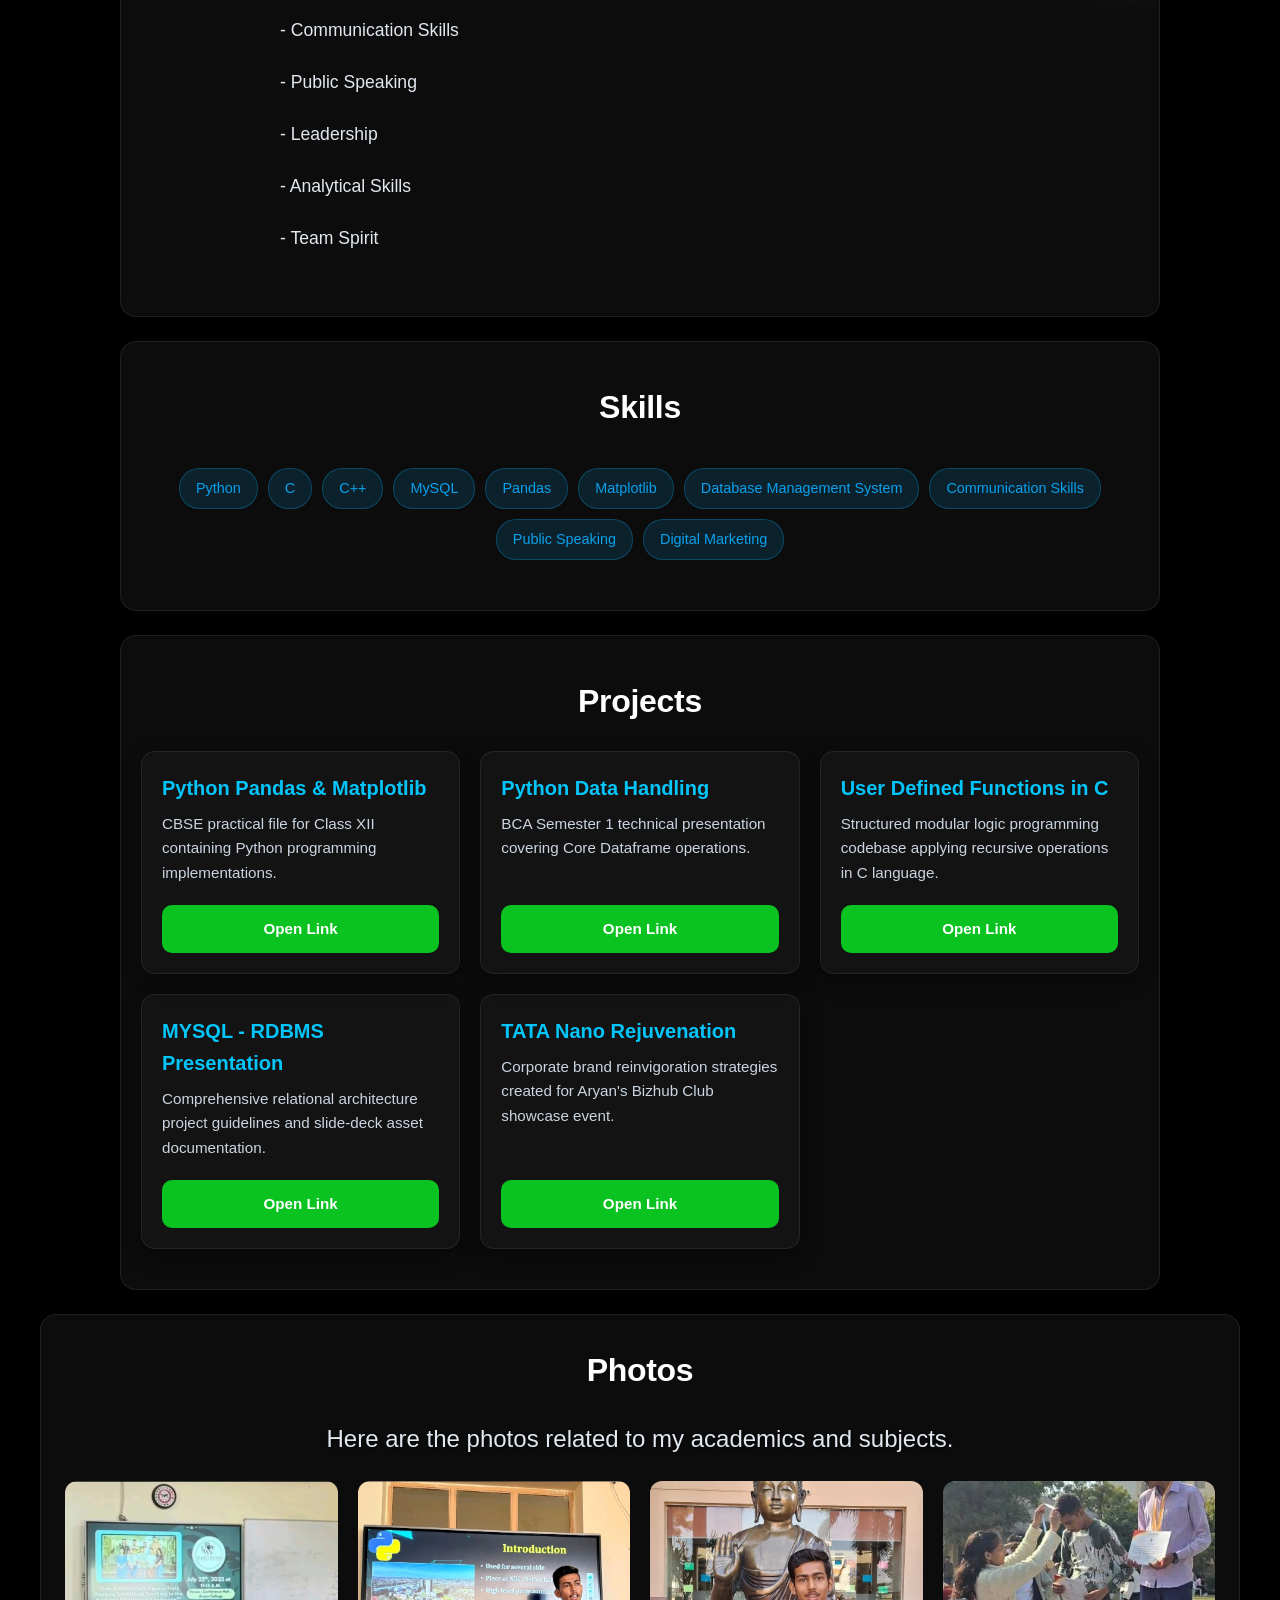
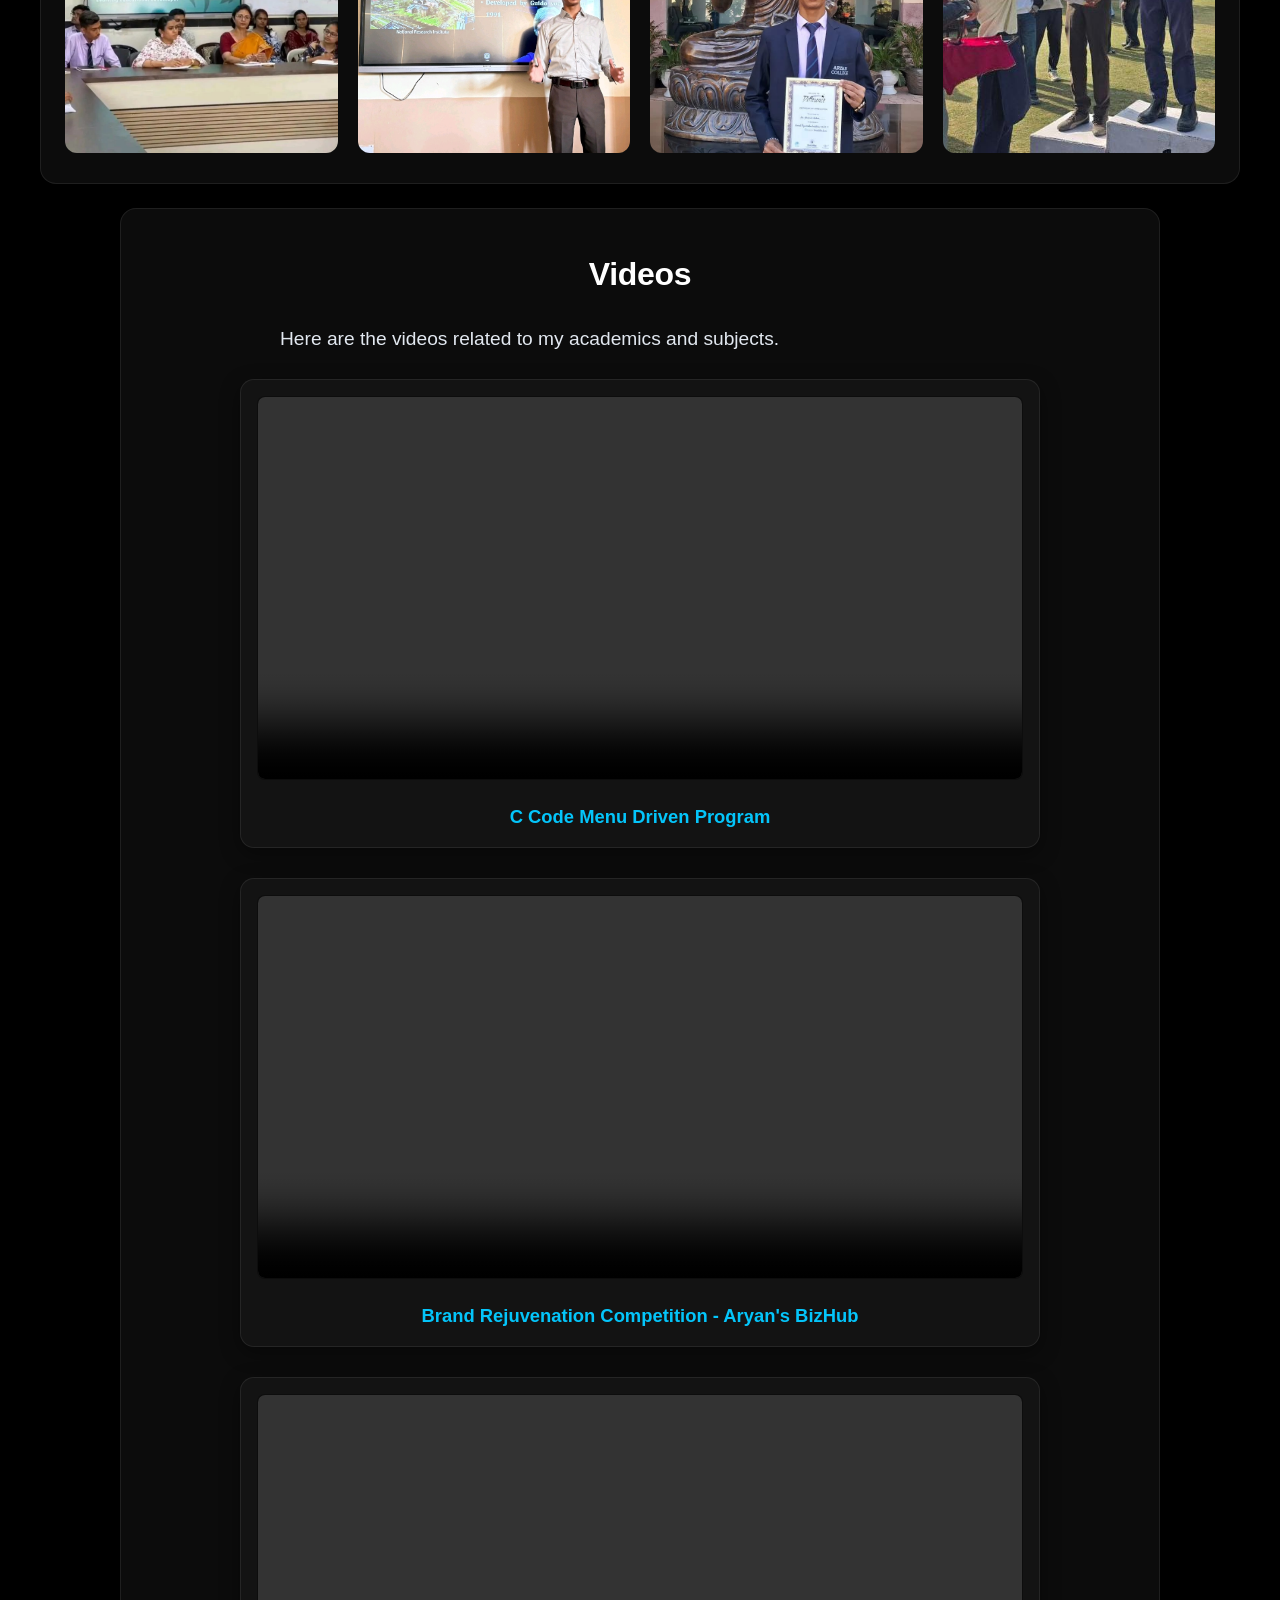
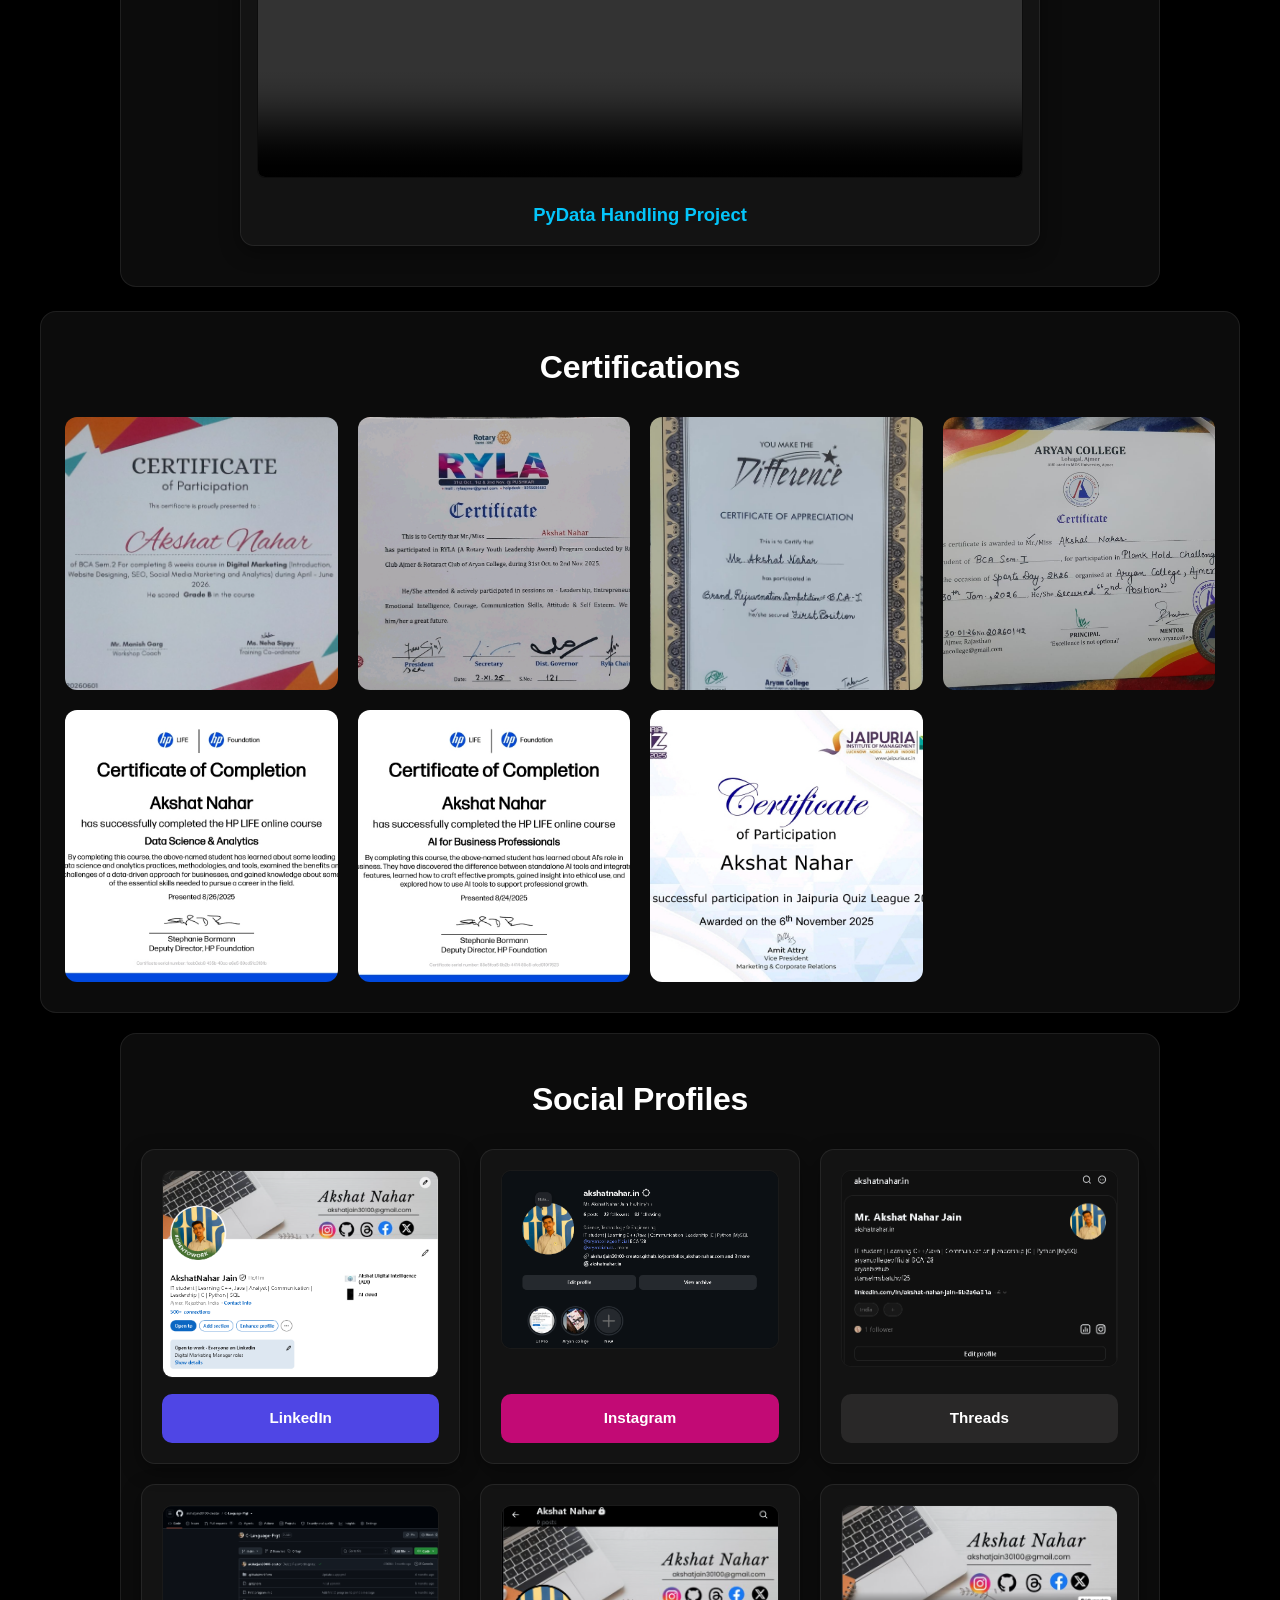
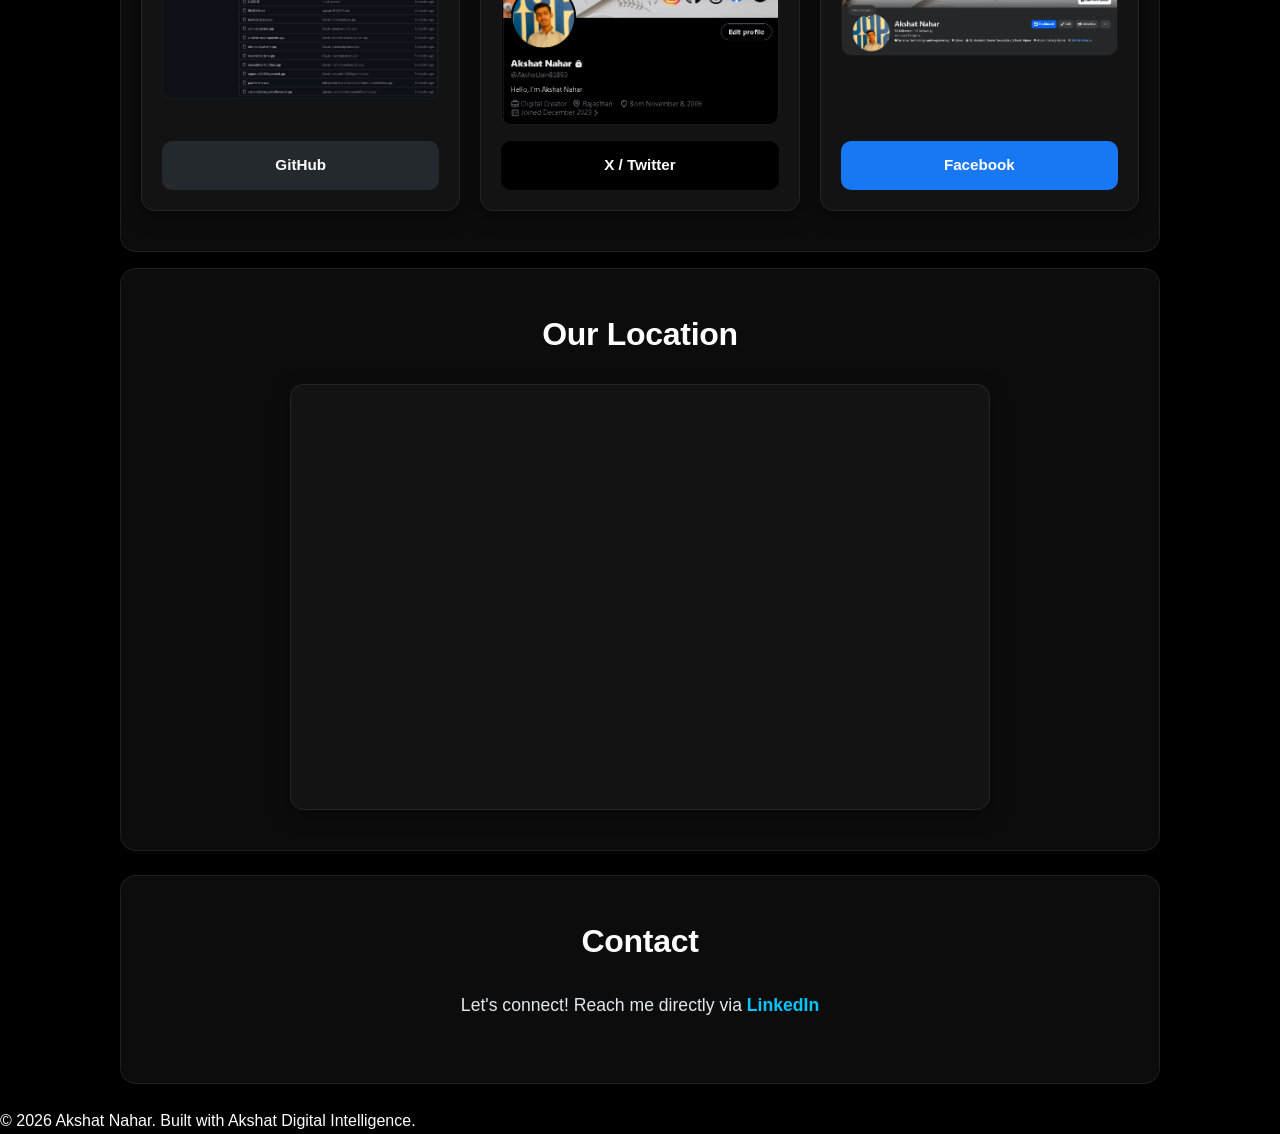
==== commit 81f8dc62: "Update index.html" ====
--- a/index.html
+++ b/index.html
@@ -796,6 +796,7 @@
 
   <main>
     <section id="certificates" class="glass-panel">
+      <h2>Certifications</h2>
       <div class="image-gallery">
         <img src="julyy.png" alt="DM">
         <img src="c1.jpeg" alt="Certificate 1">
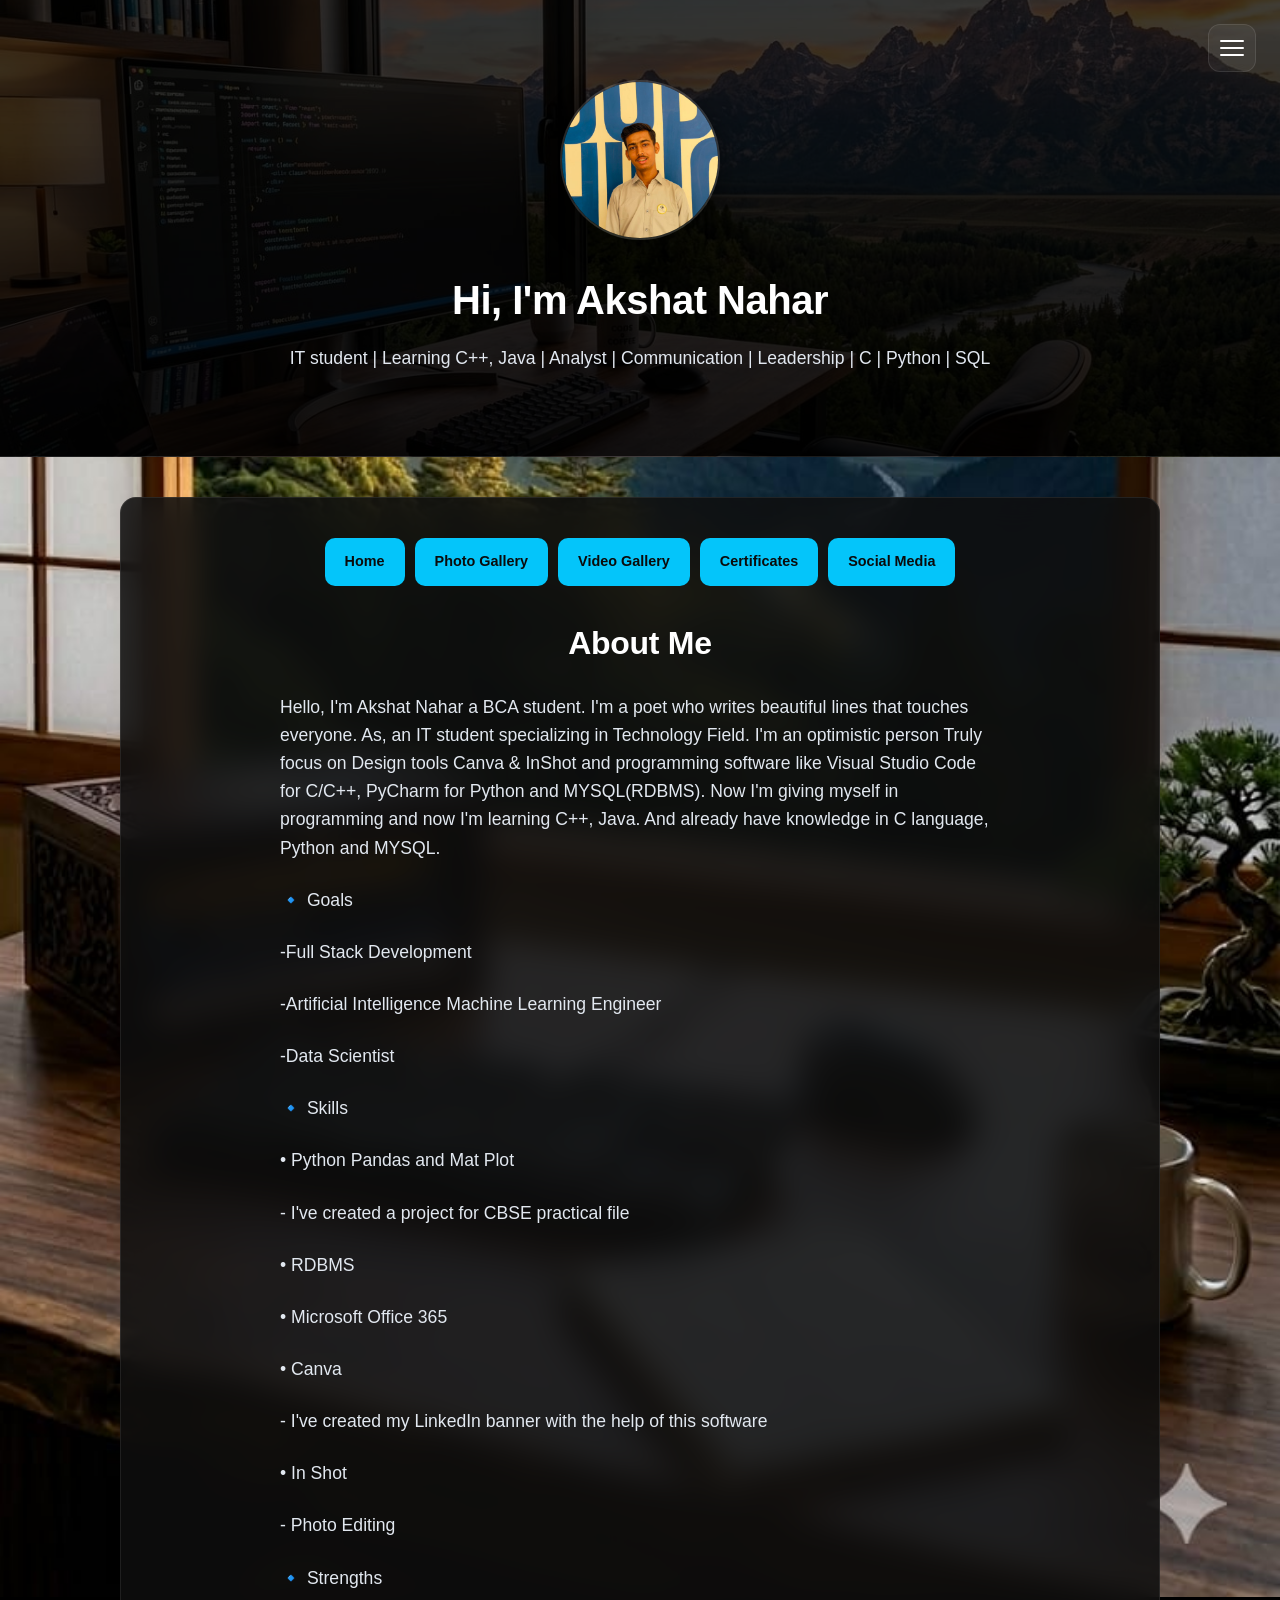
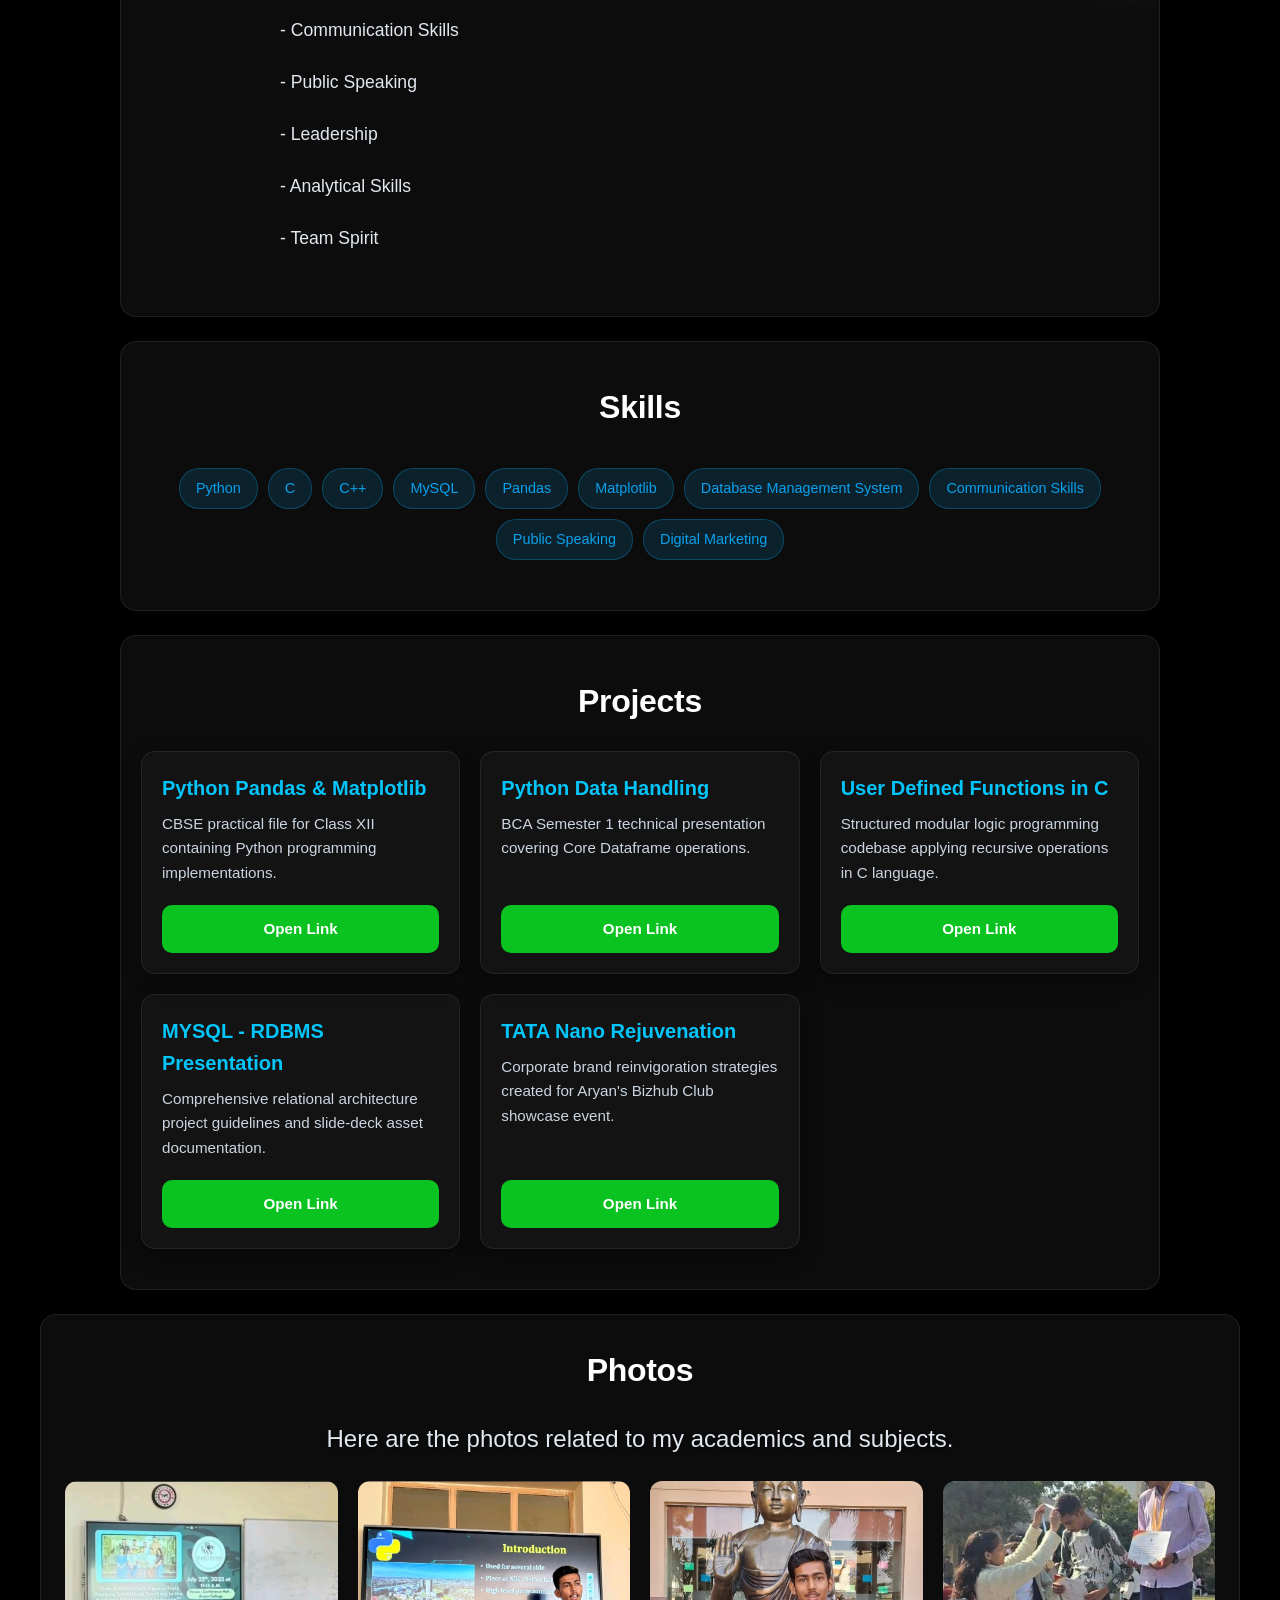
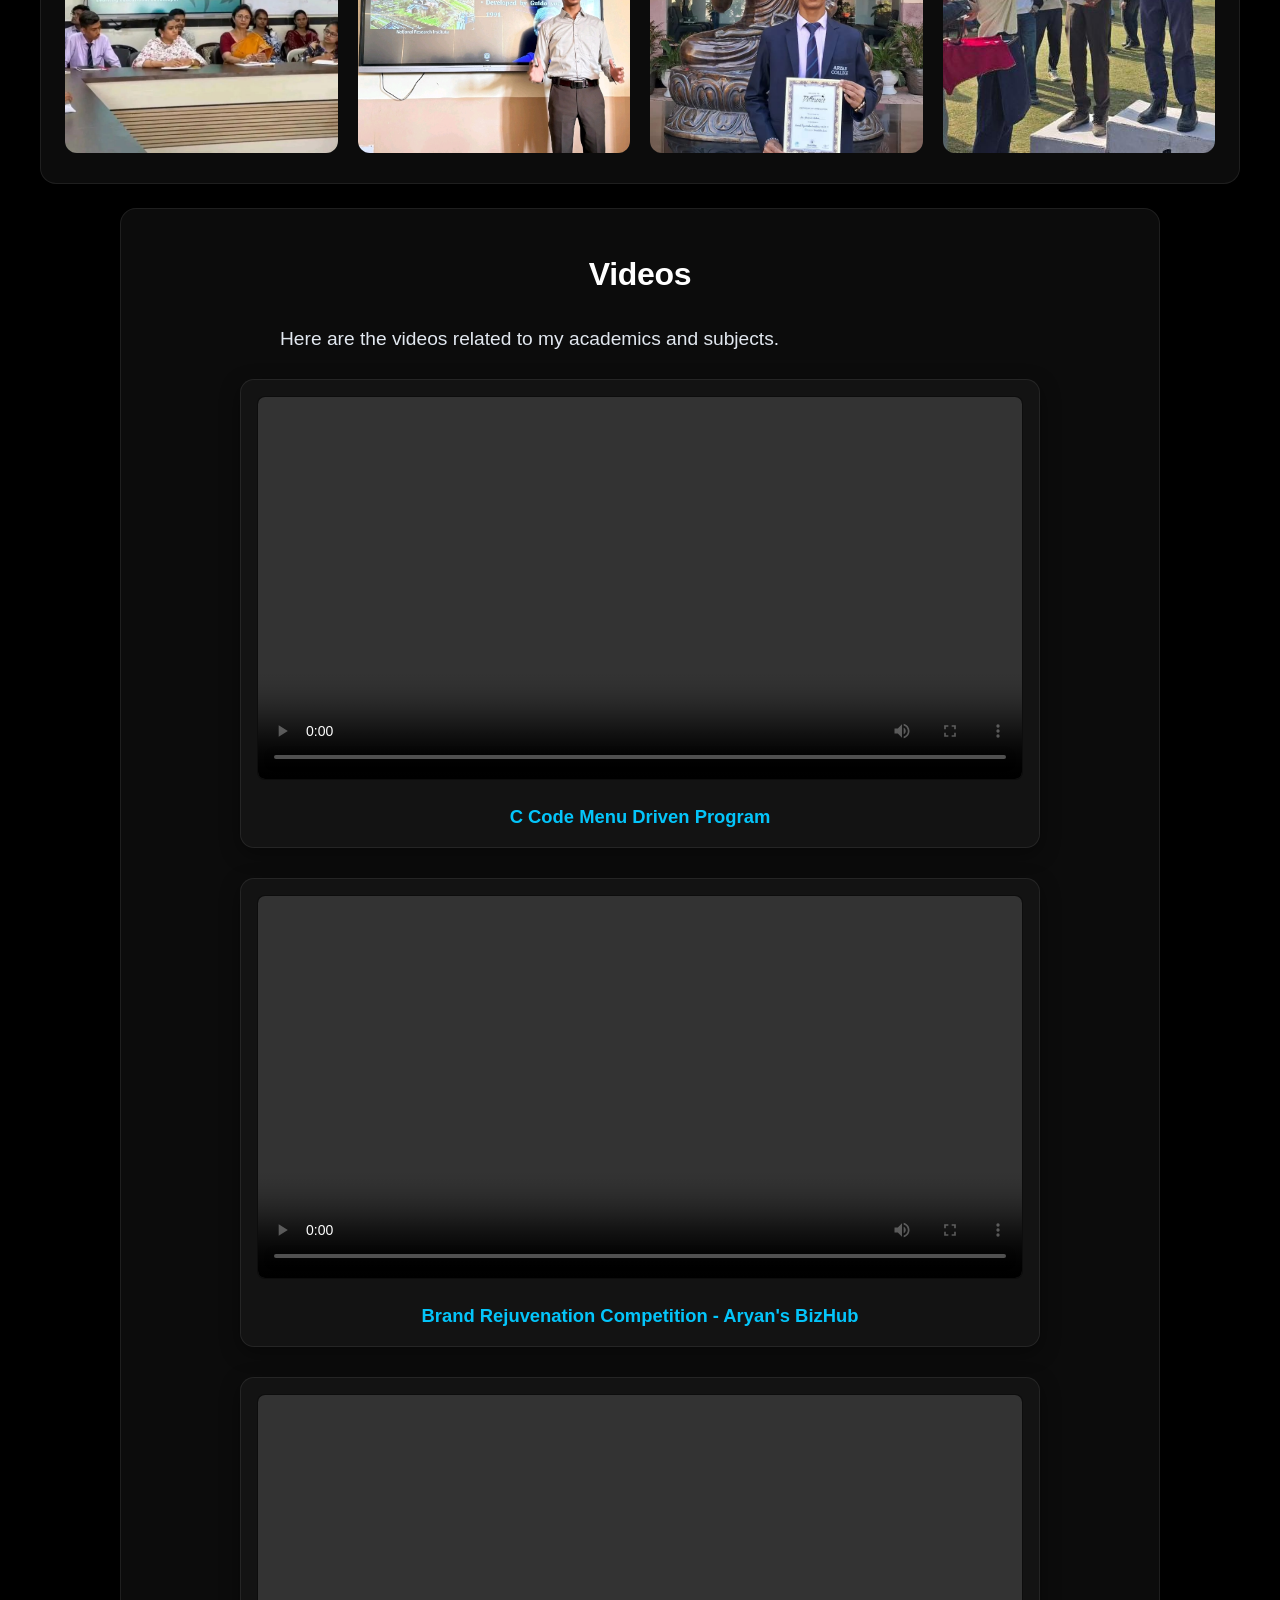
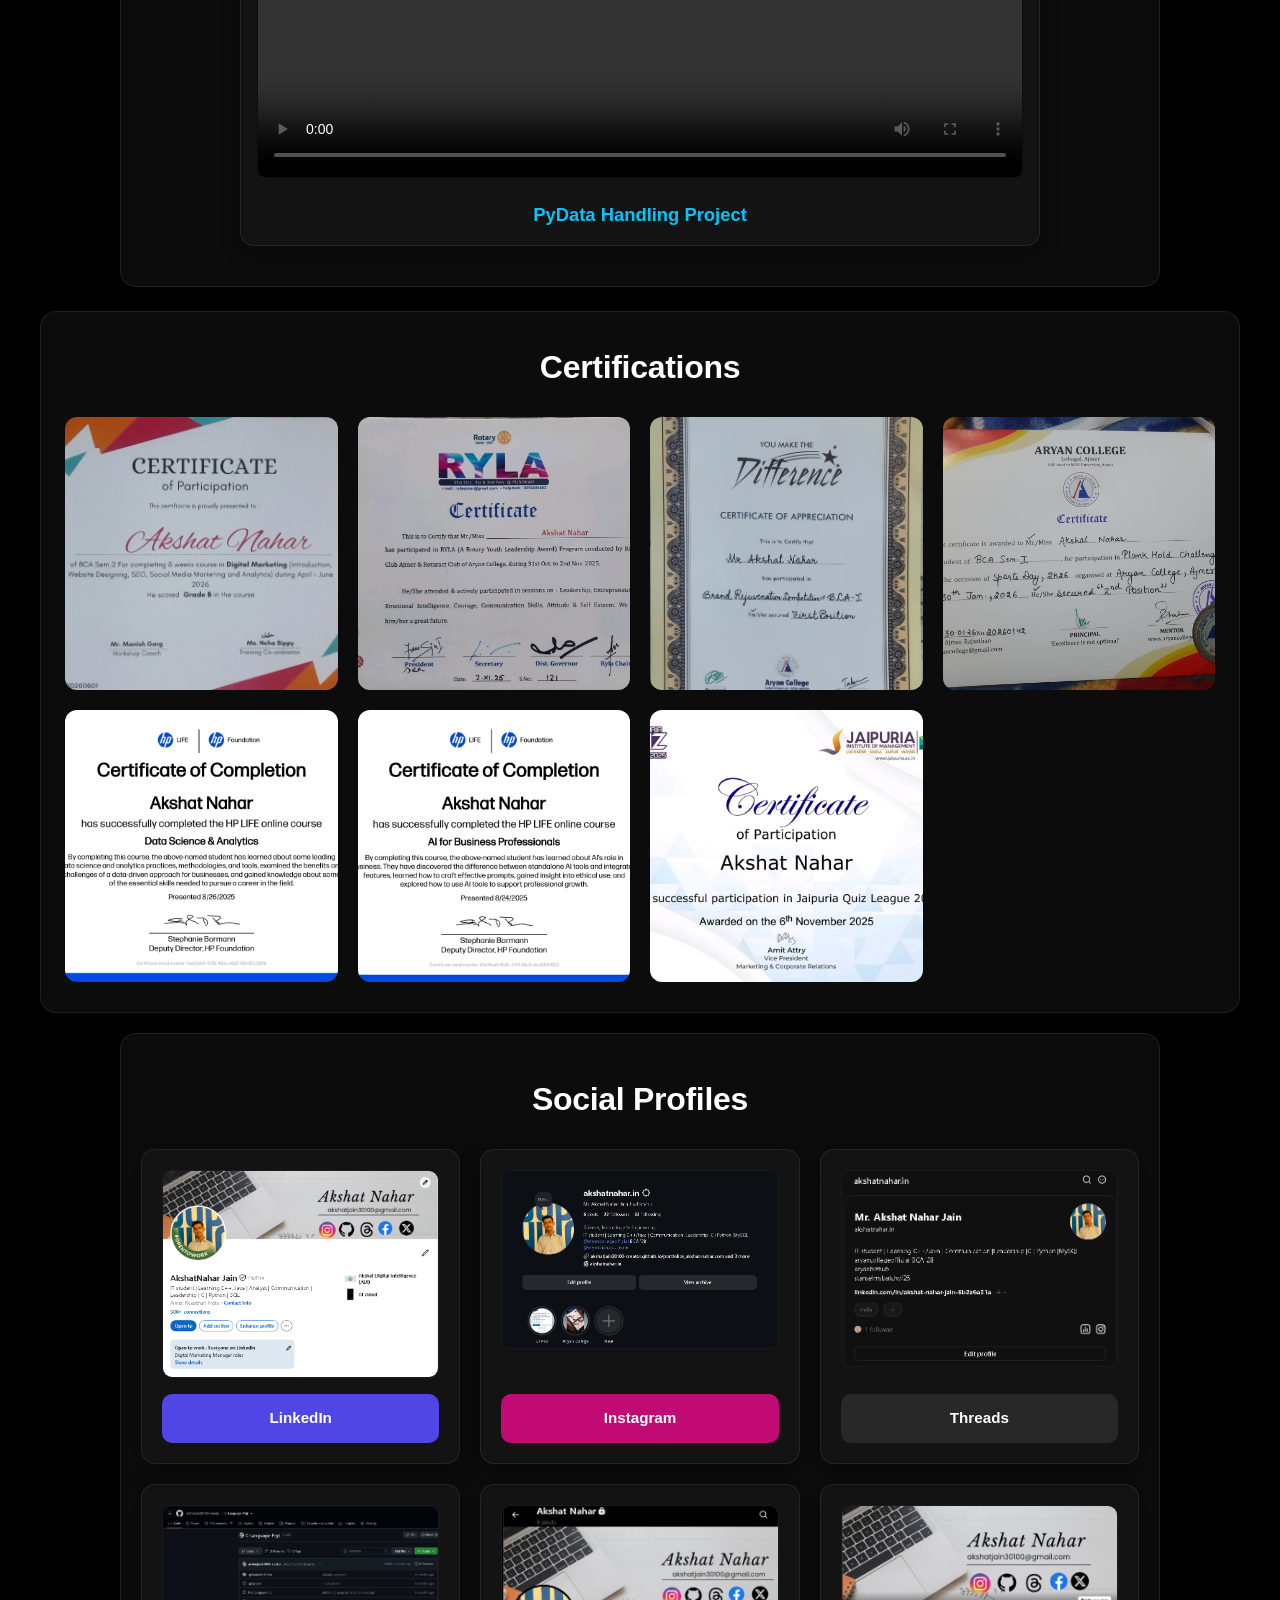
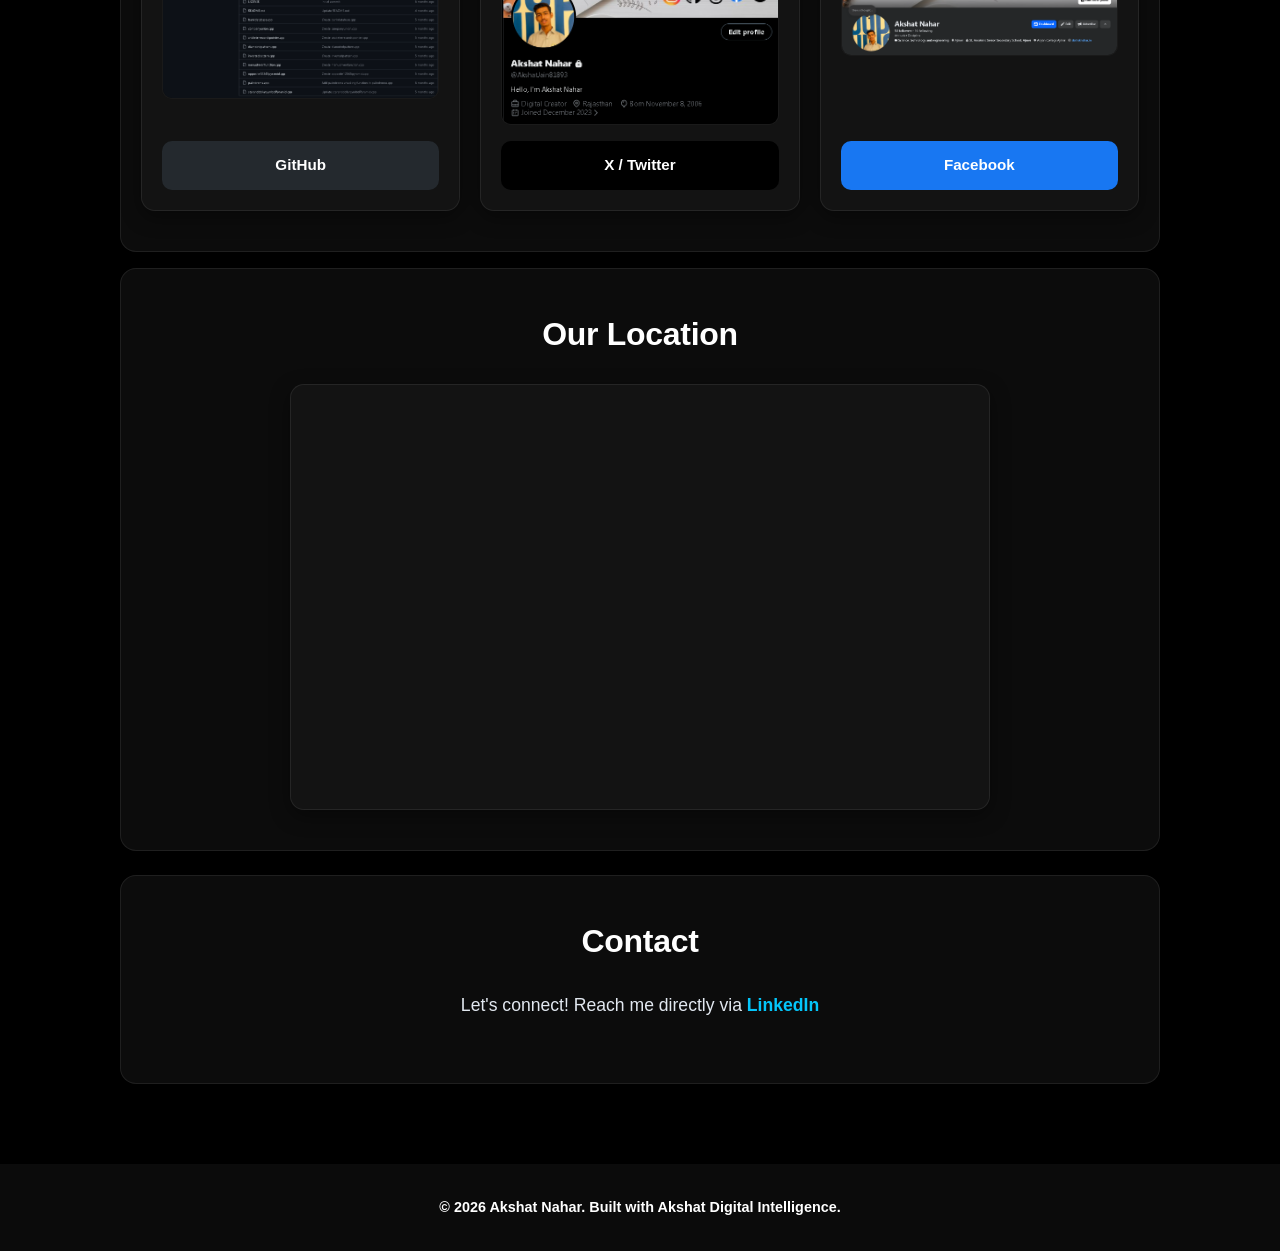
==== commit a09004cb: "Update index.html" ====
--- a/index.html
+++ b/index.html
@@ -562,6 +562,16 @@
   }
 }
 
+footer { 
+      background: #0b0b0b; 
+      padding: 32px 16px; 
+      text-align: center; 
+      color: #ffffff; 
+      font-size: 0.9rem; 
+      font-weight: 600;
+      margin-top: 80px;
+    }
+
     /* Media Queries for Mobile/Tablet Optimization (iOS & Android) */
     @media (max-width: 768px) {
       header {
@@ -611,6 +621,7 @@
         right: 16px;
       }
     }
+
   </style>
 </head>
 <body>
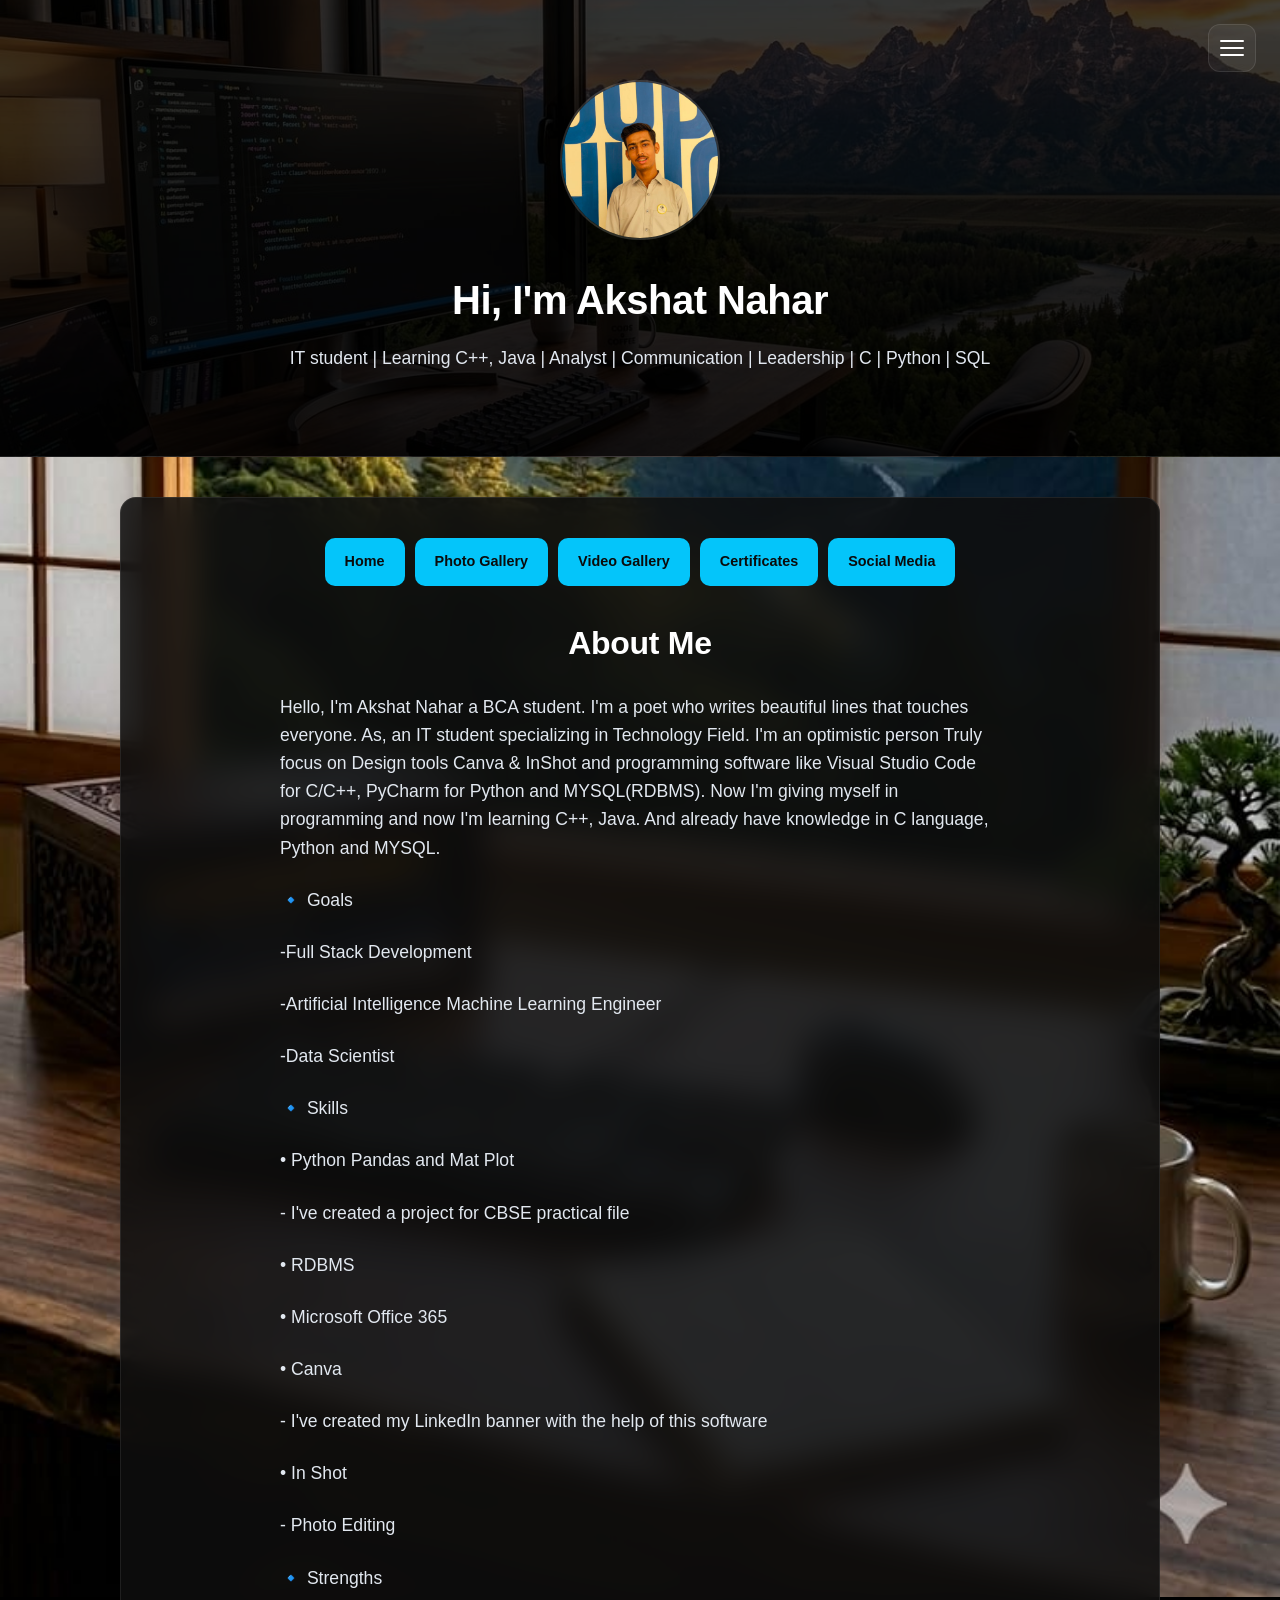
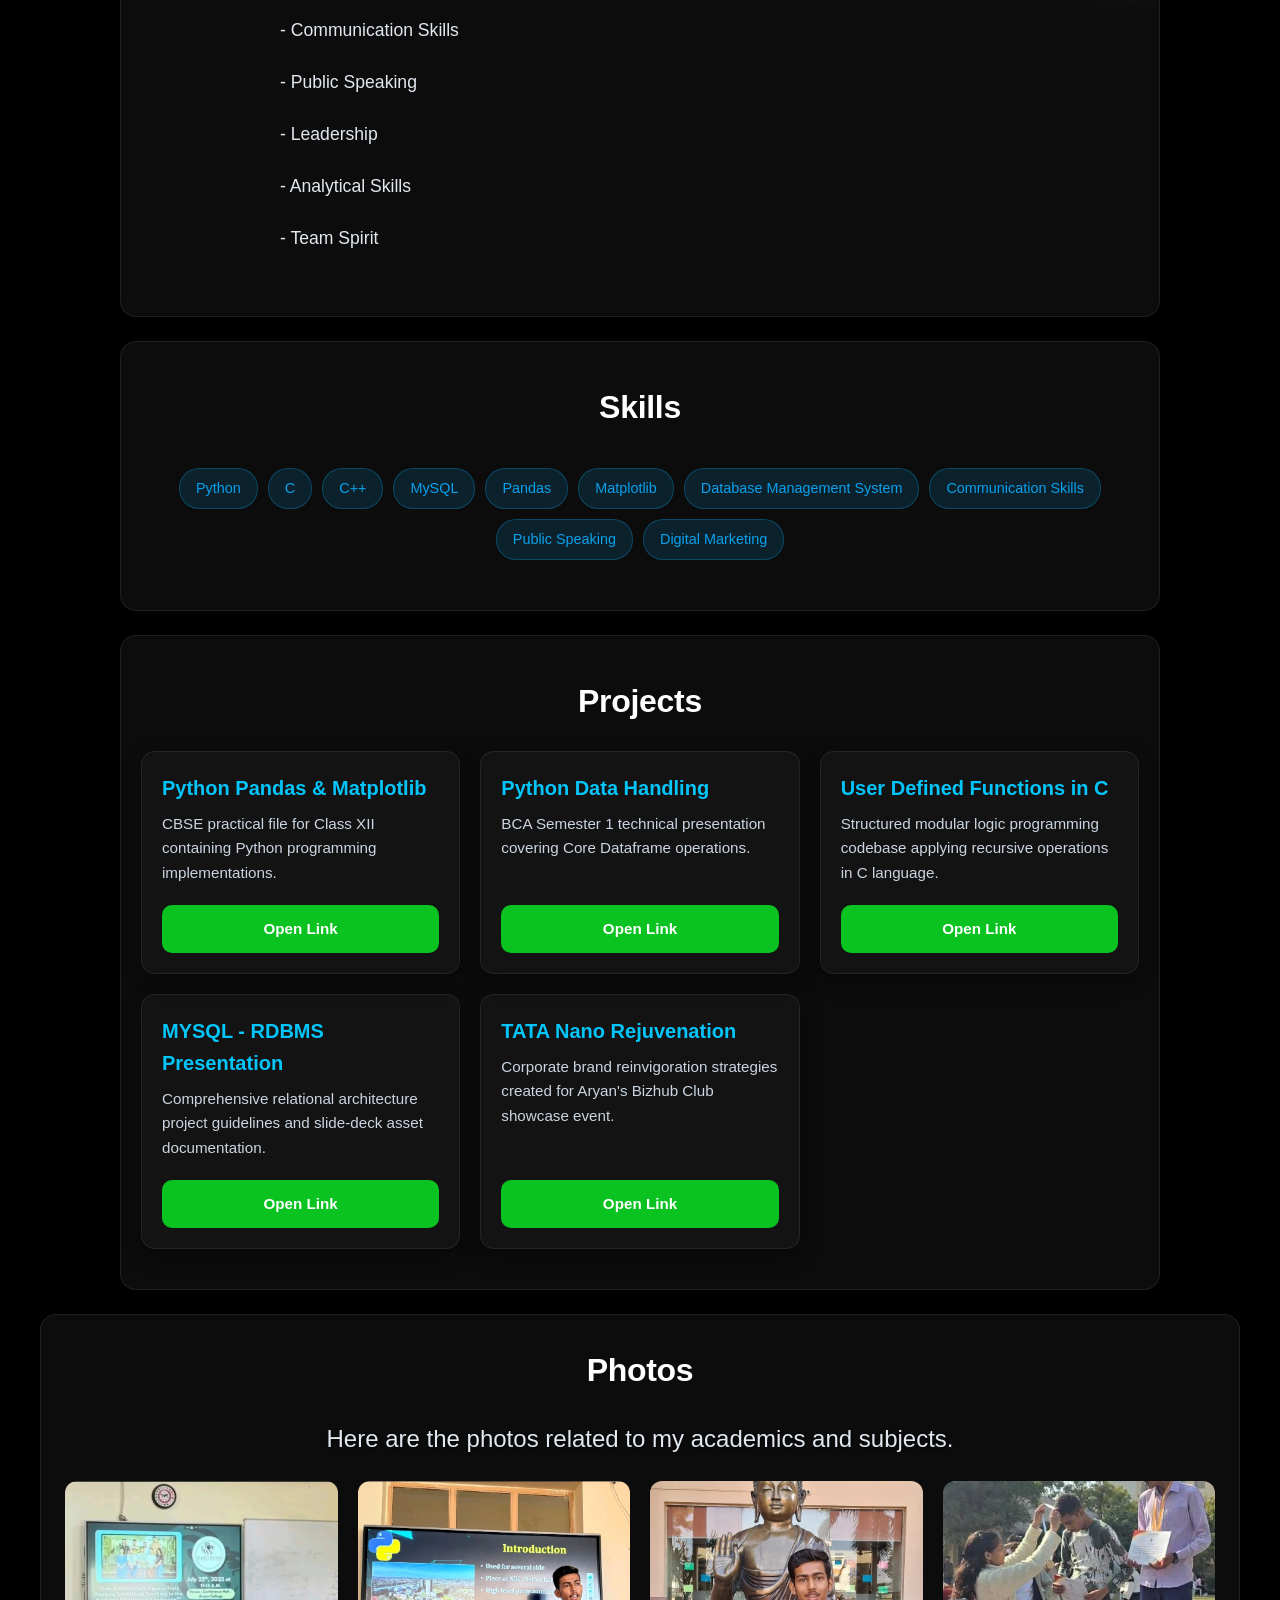
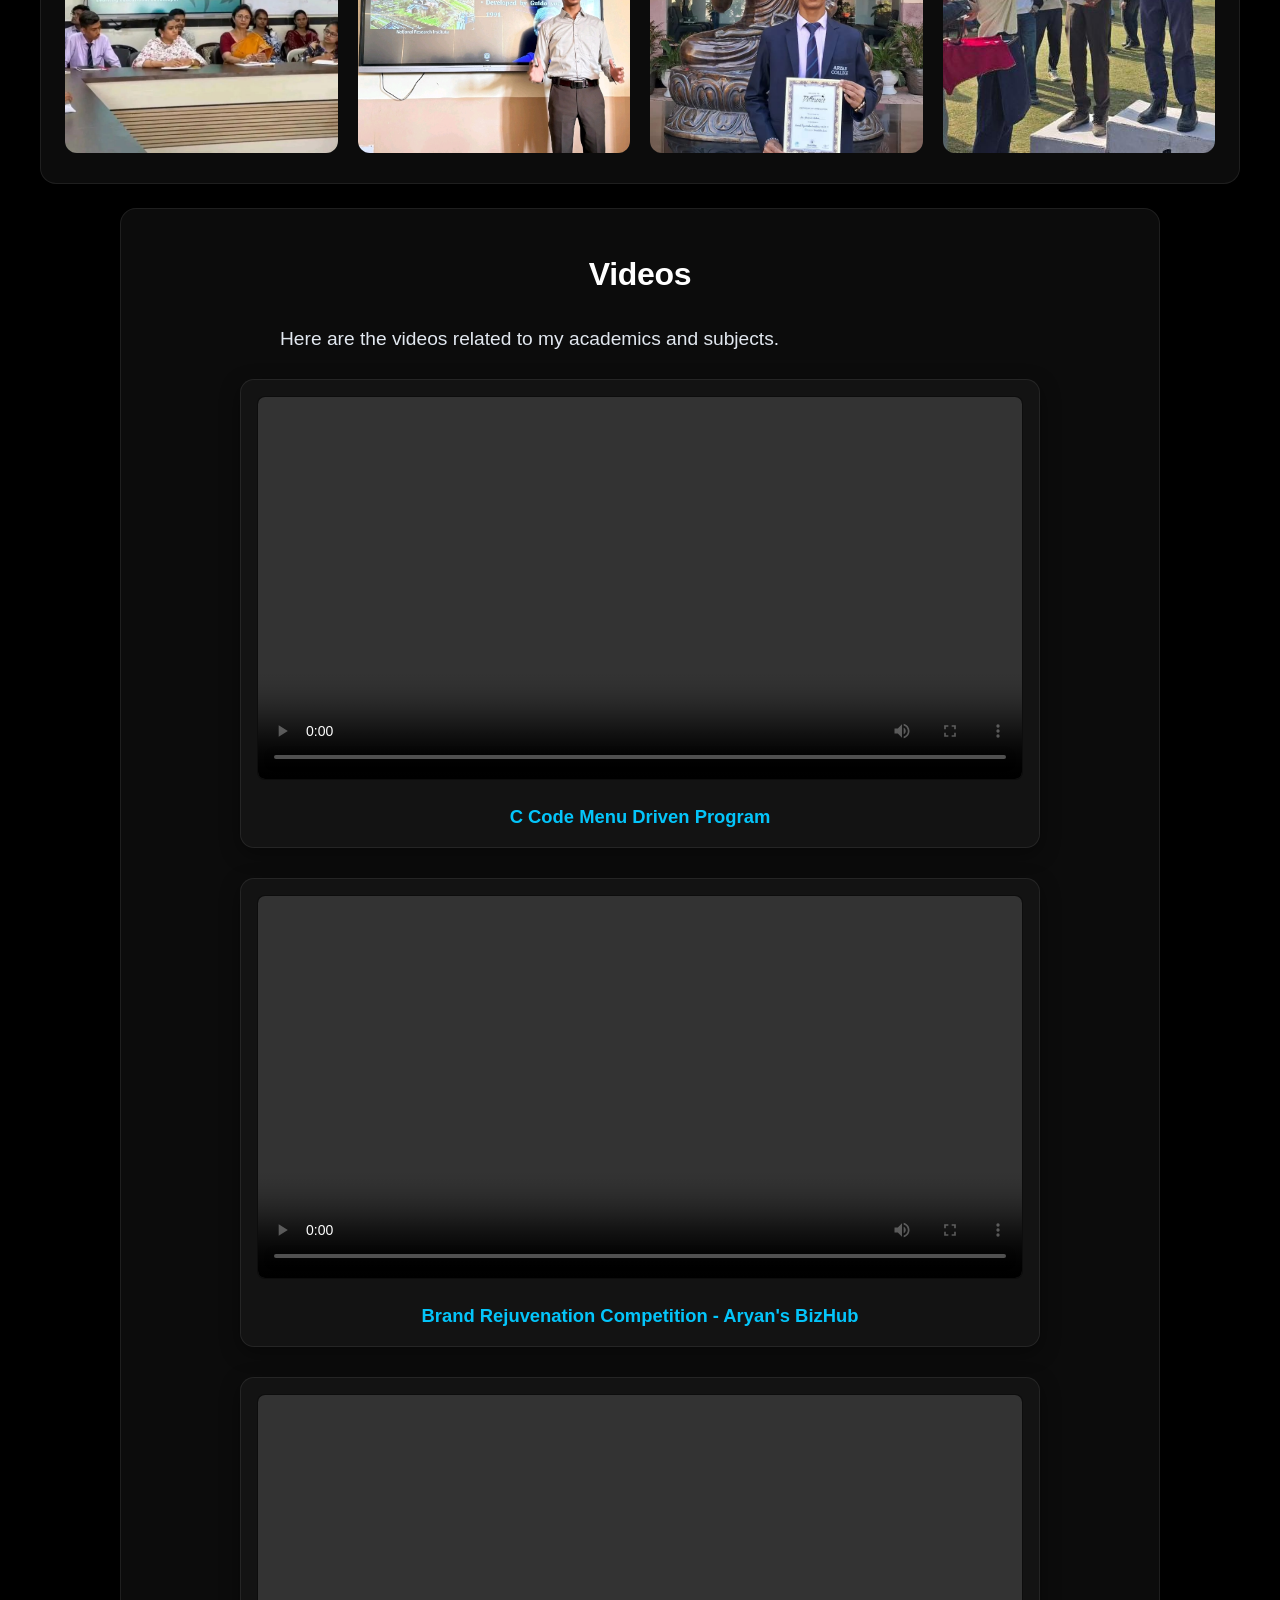
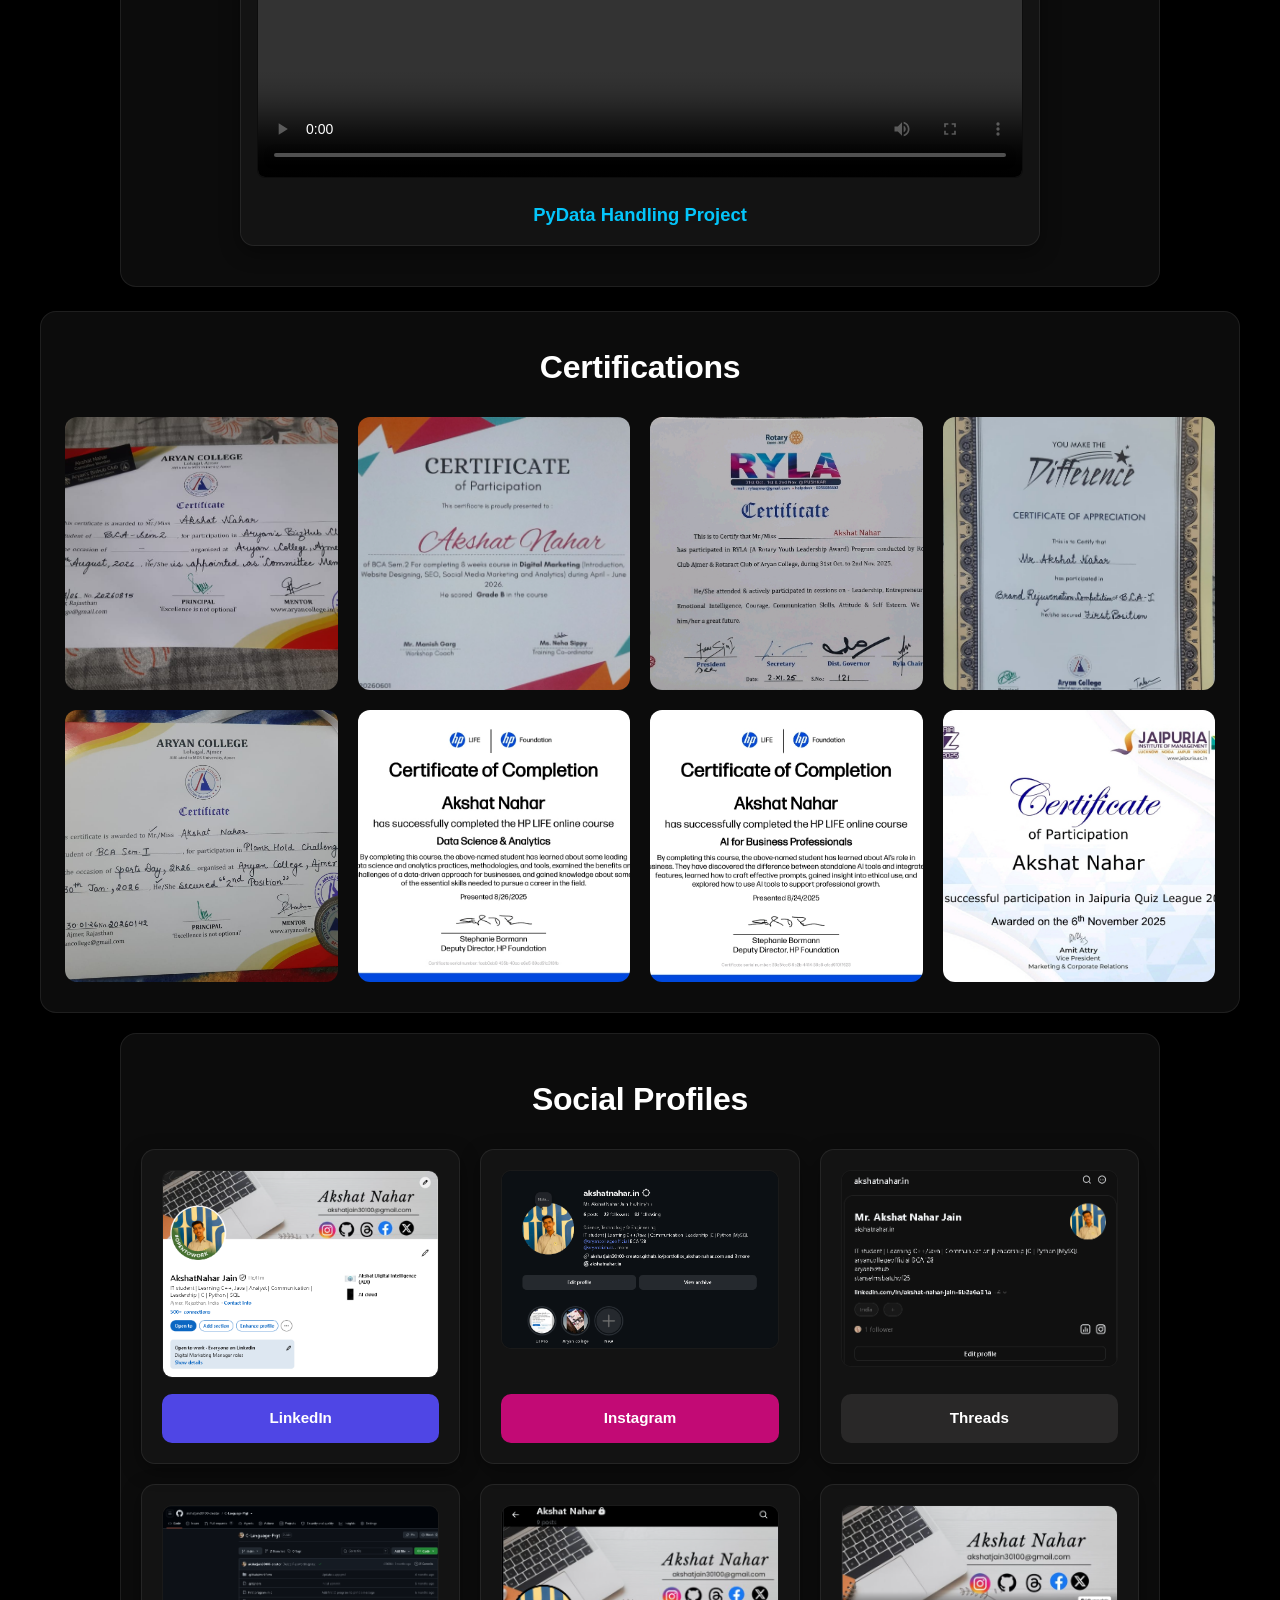
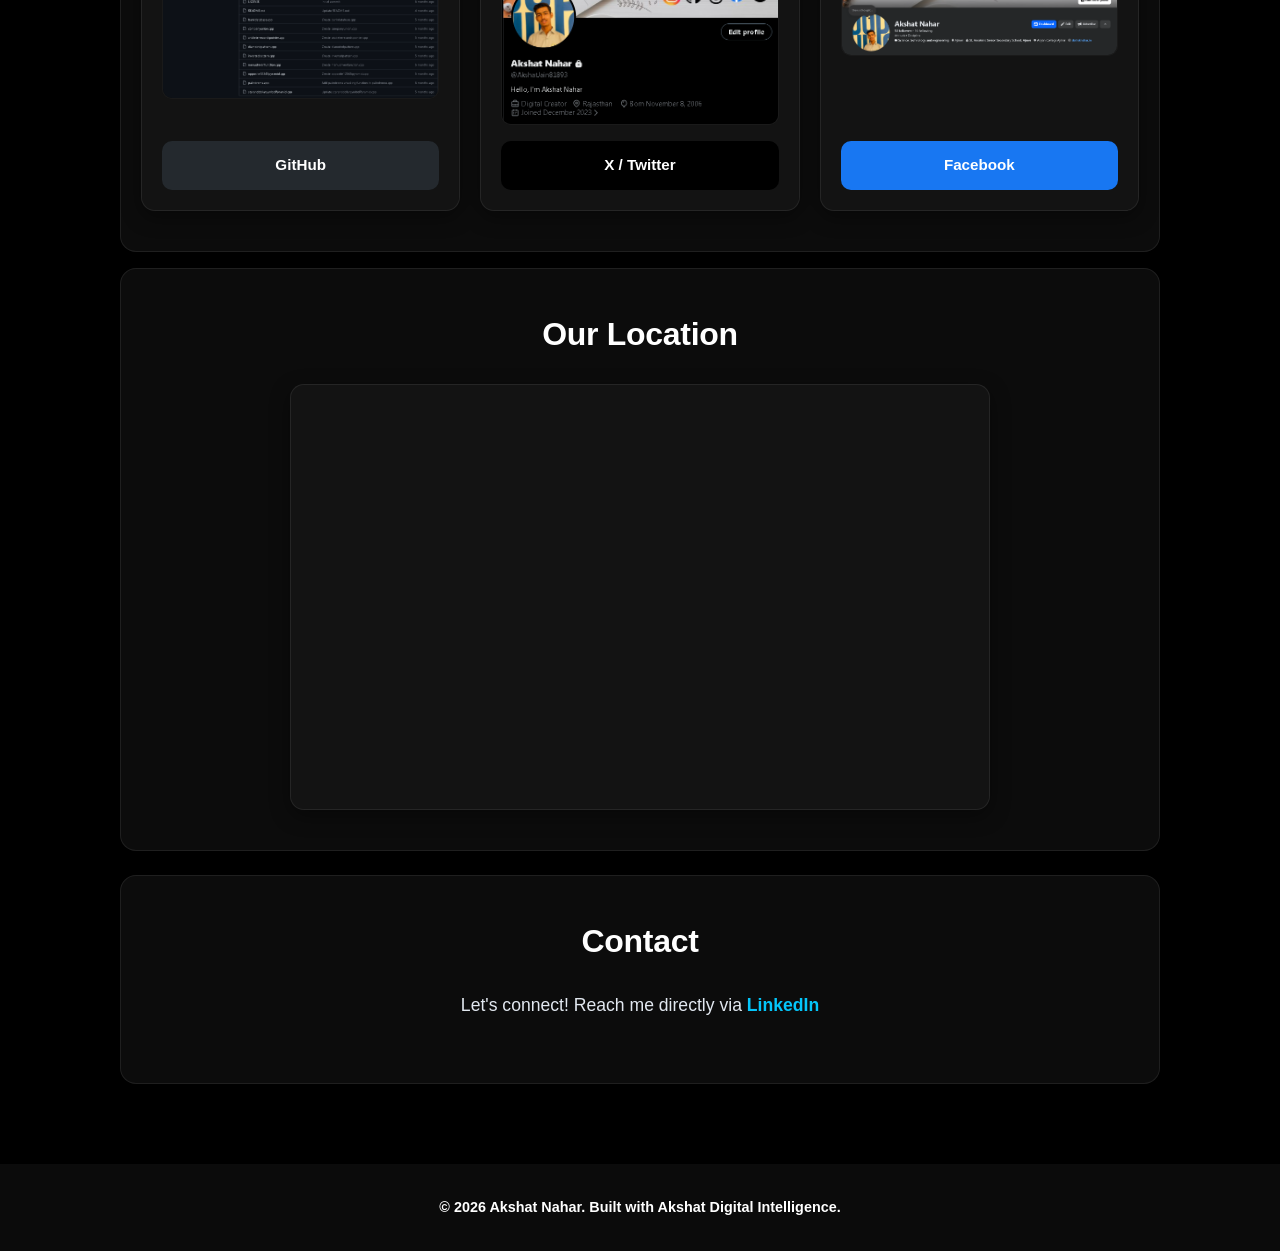
==== commit bb68287f: "Update index.html" ====
--- a/index.html
+++ b/index.html
@@ -809,6 +809,7 @@
     <section id="certificates" class="glass-panel">
       <h2>Certifications</h2>
       <div class="image-gallery">
+        <img src="C5.jpeg" alt="HRM">
         <img src="julyy.png" alt="DM">
         <img src="c1.jpeg" alt="Certificate 1">
         <img src="c2.jpeg" alt="Certificate 2">
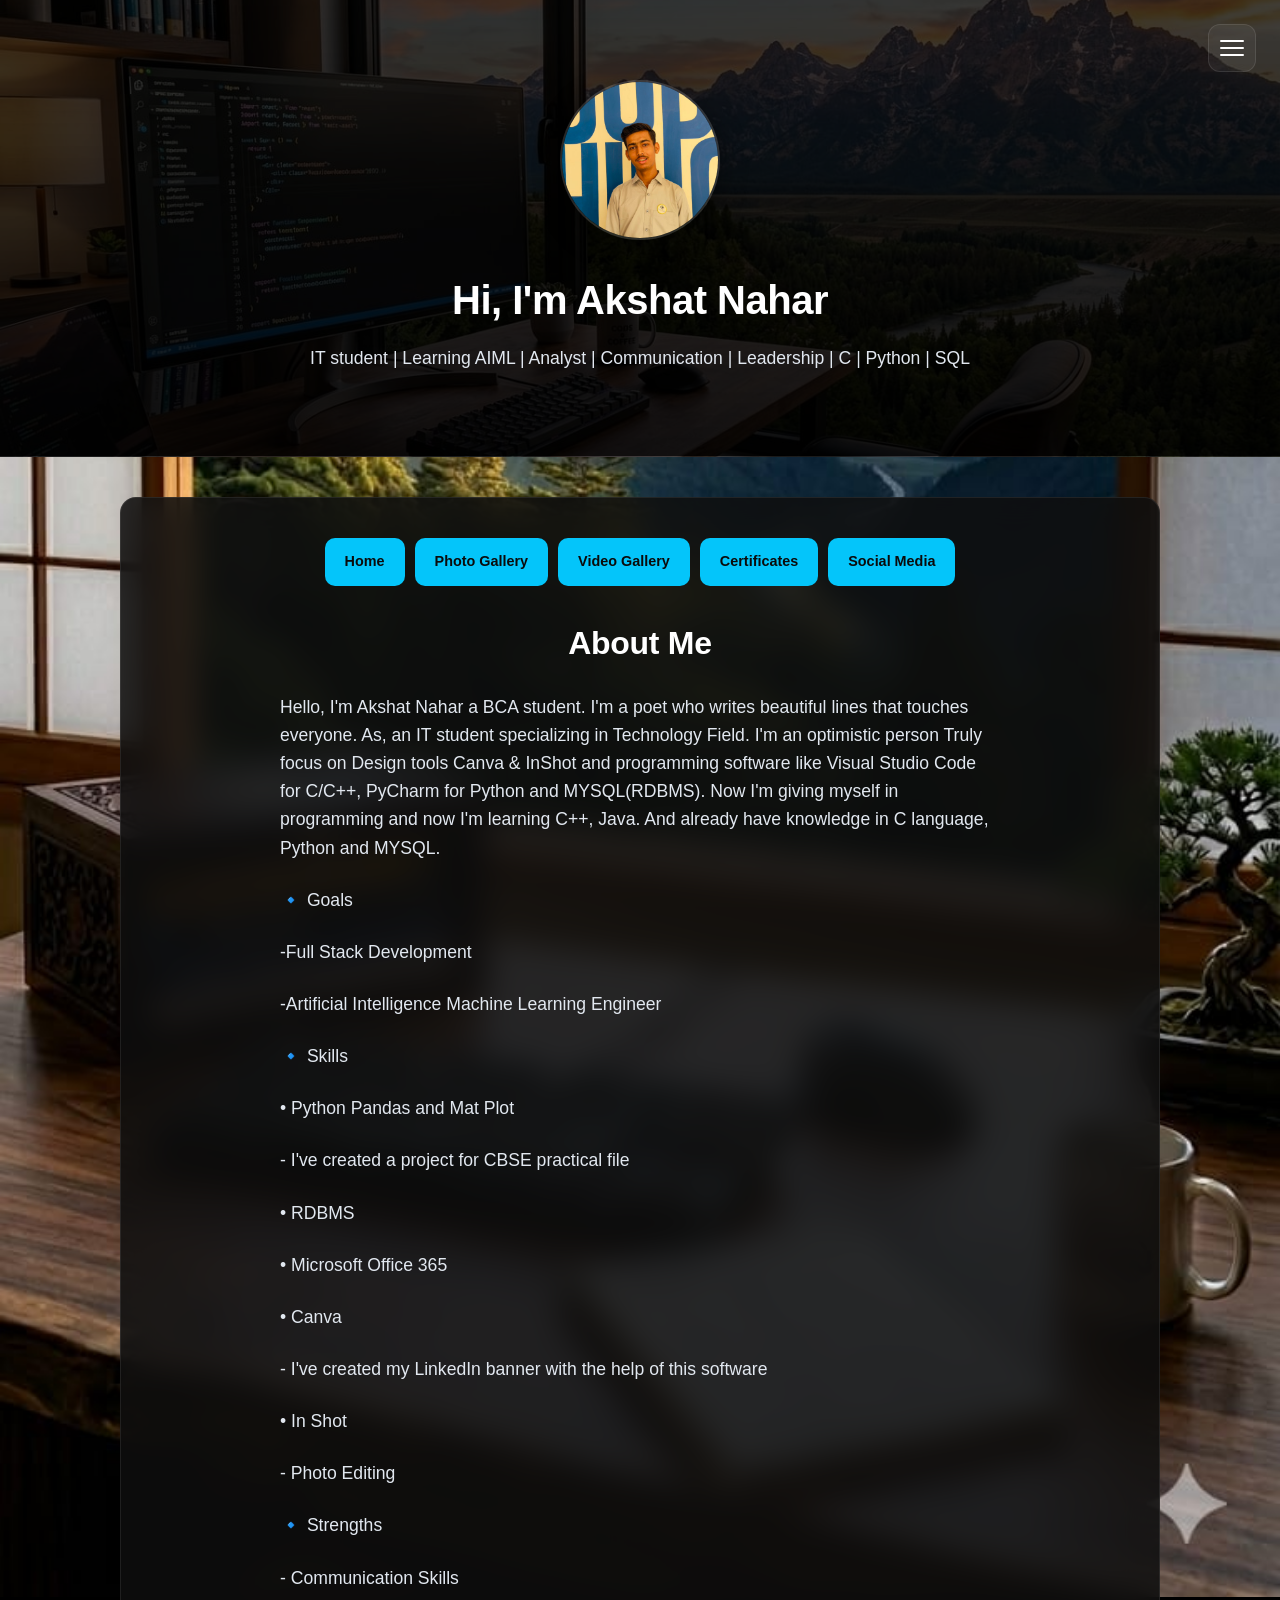
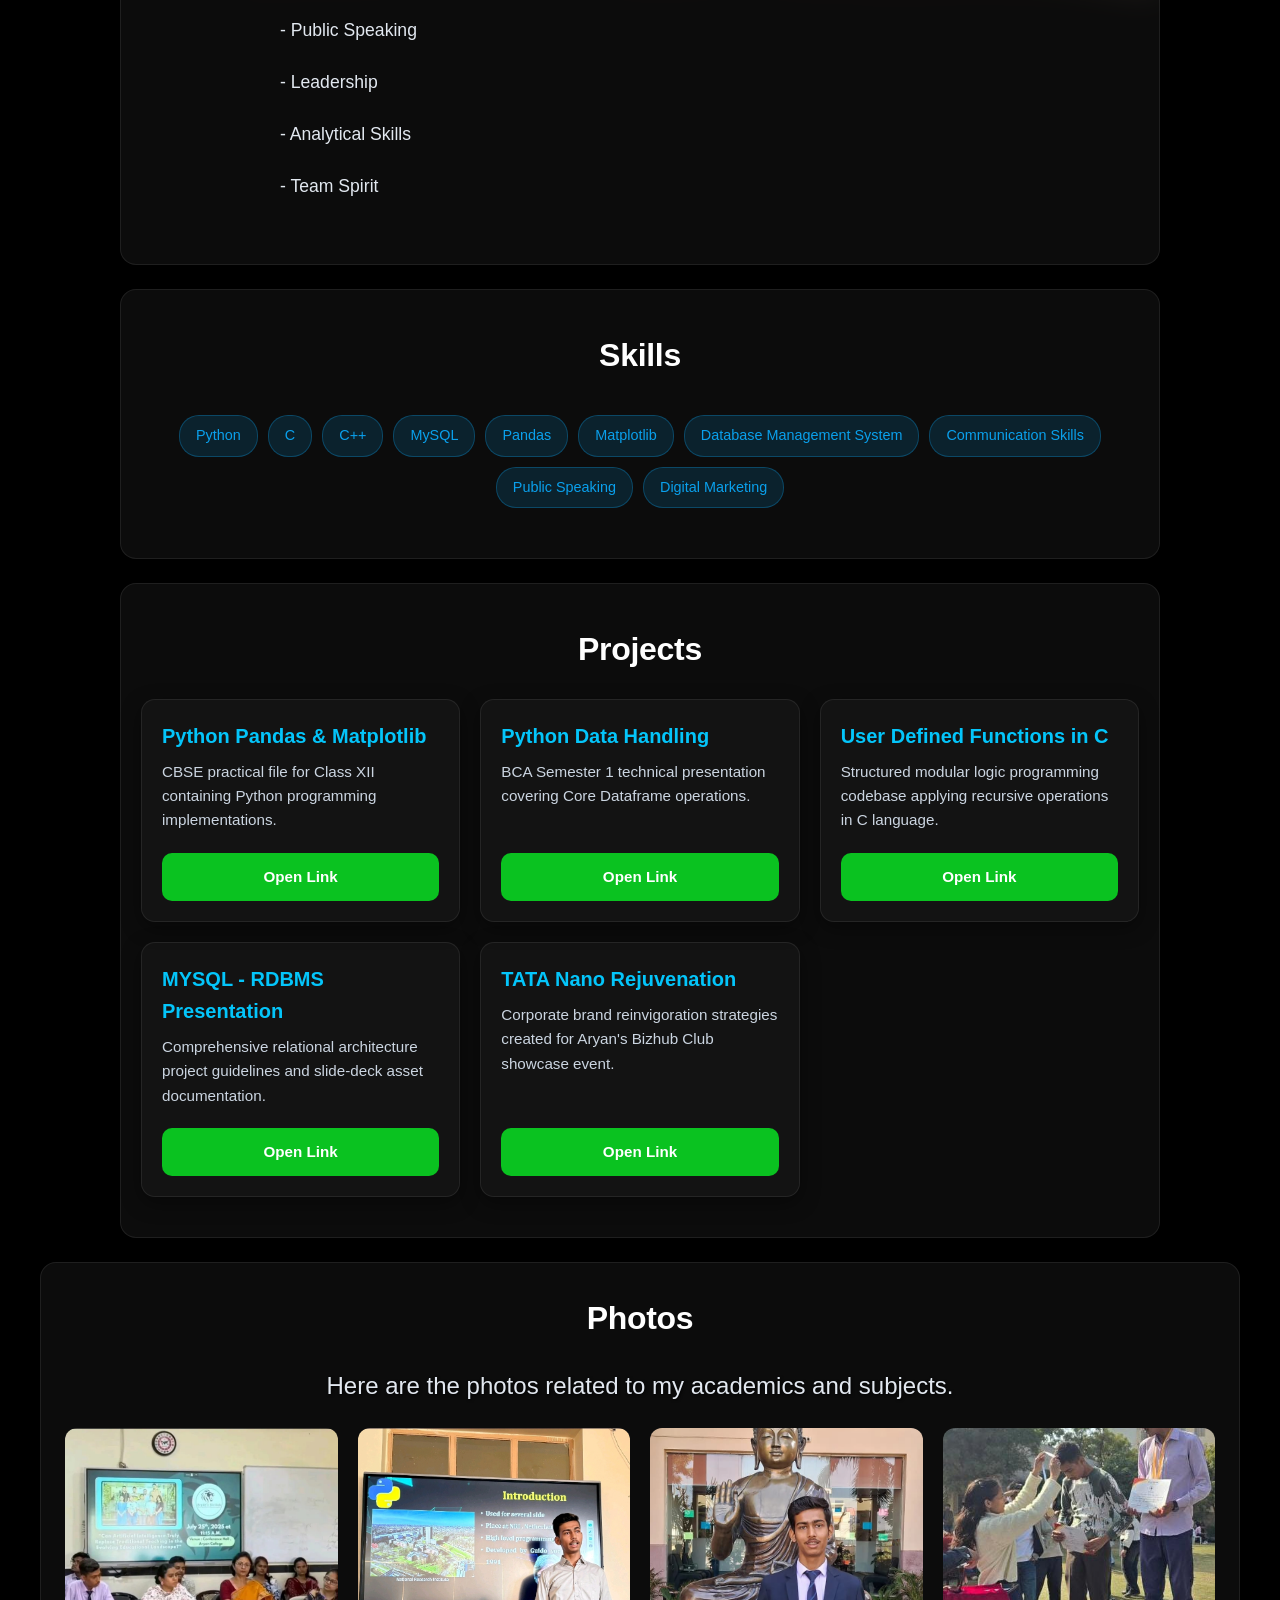
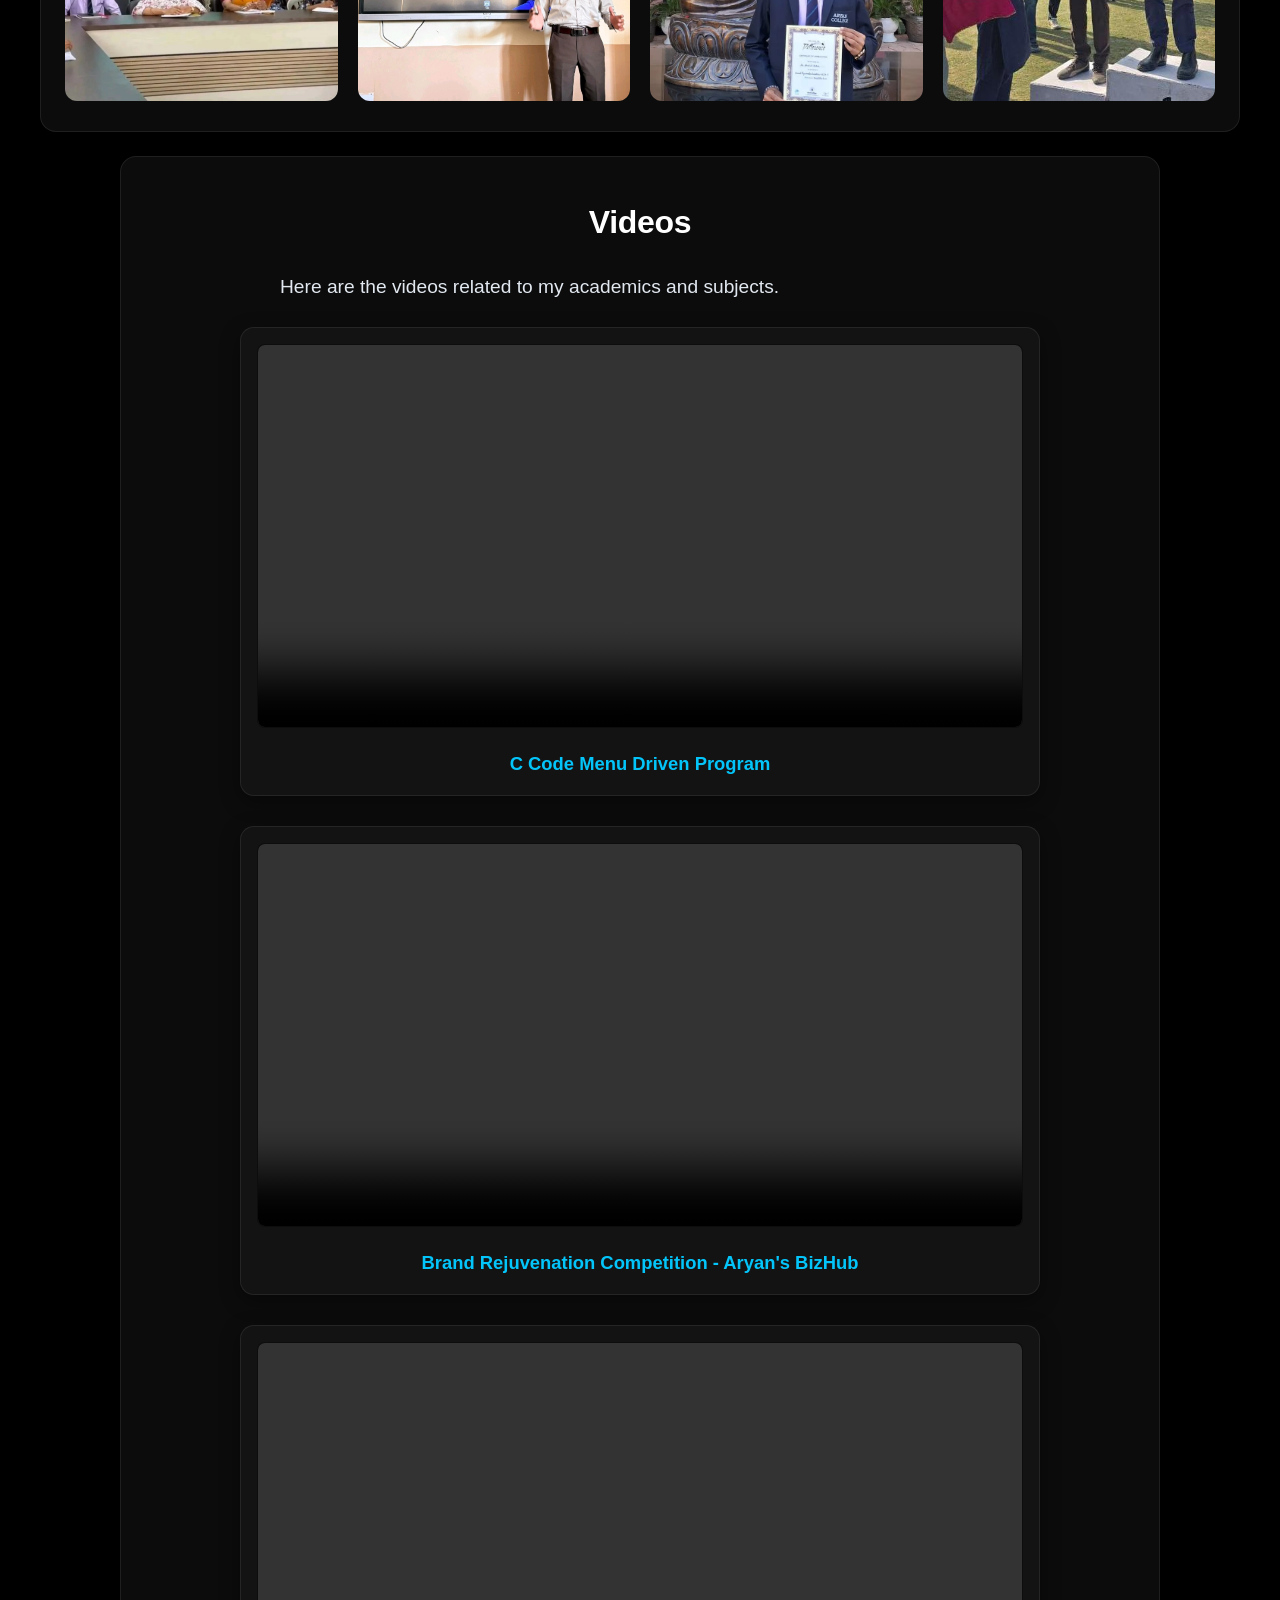
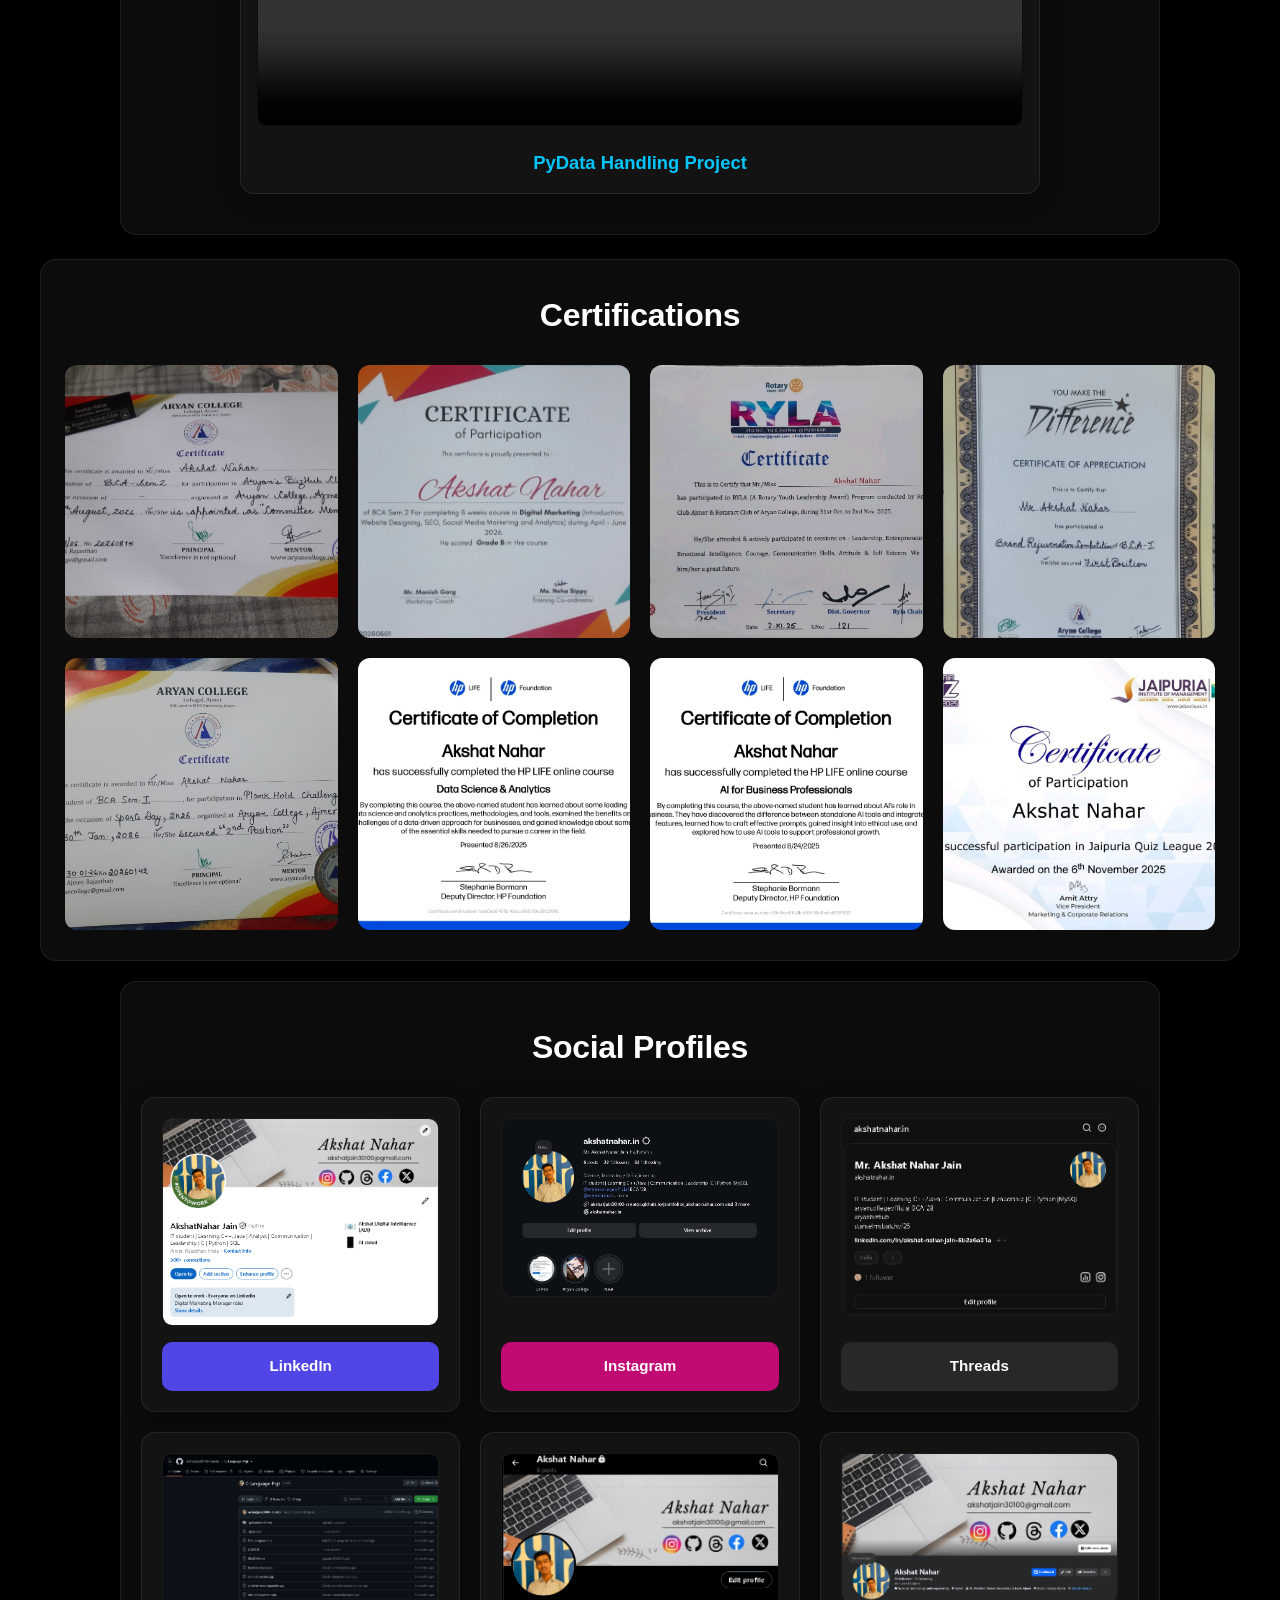
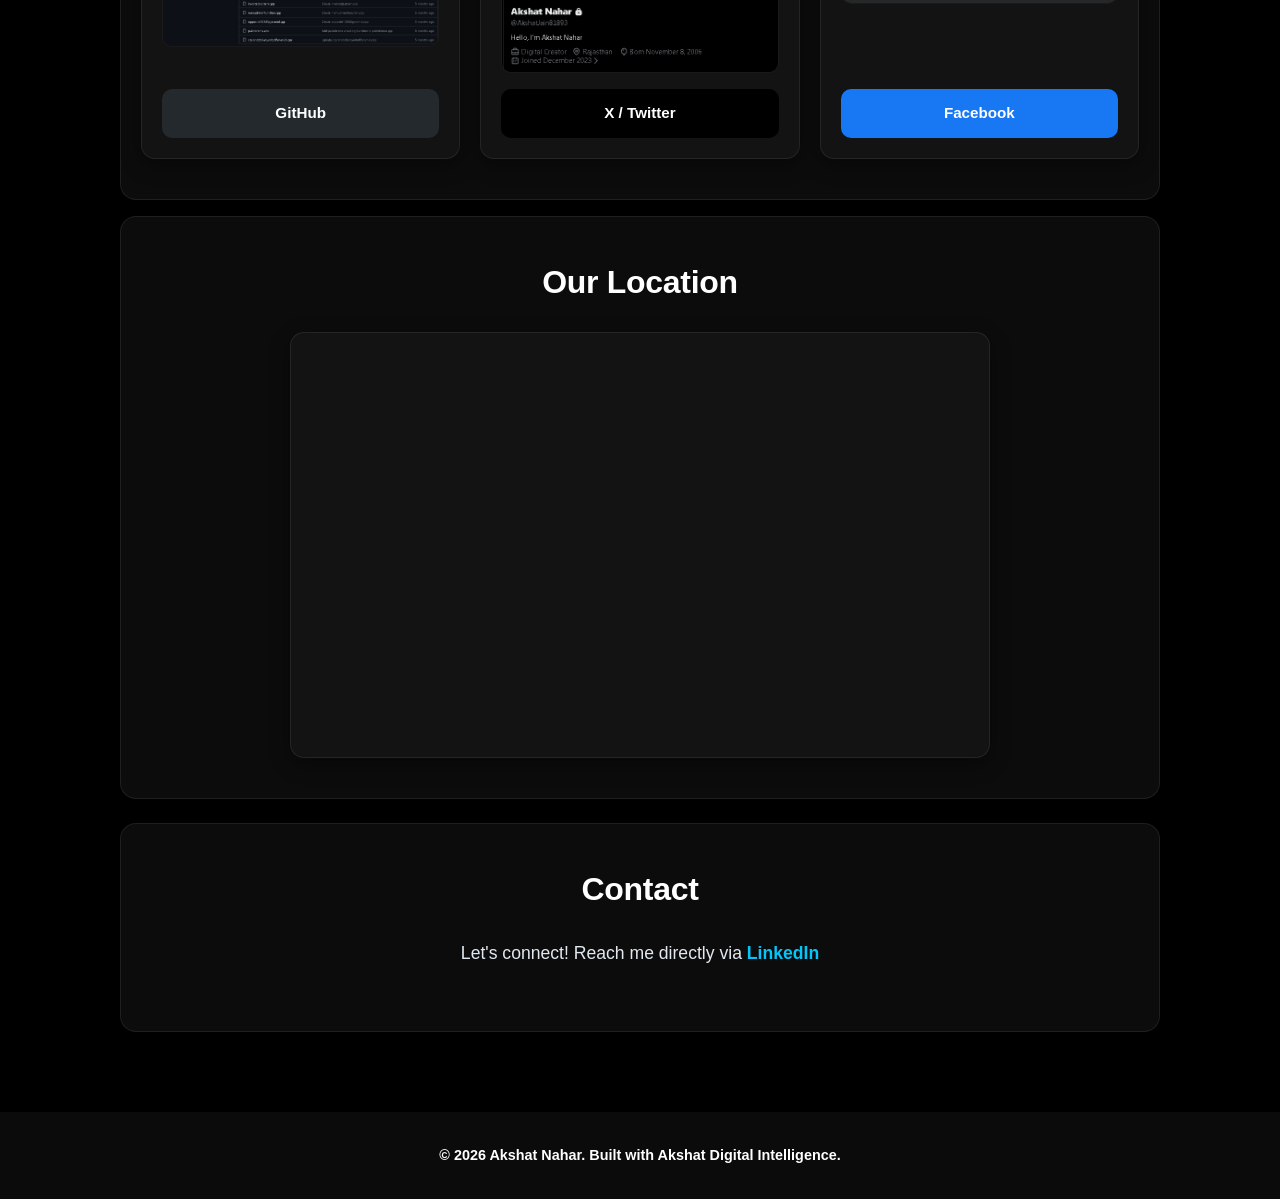
==== commit c89a4574: "Update index.html" ====
--- a/index.html
+++ b/index.html
@@ -649,7 +649,7 @@
 <header>
   <img src="IMG-20260523-WA0003.jpg" alt="Akshat Nahar" class="profile-img">
   <h1>Hi, I'm Akshat Nahar</h1>
-  <p>IT student | Learning C++, Java | Analyst | Communication | Leadership | C | Python | SQL </p>
+  <p>IT student | Learning AIML | Analyst | Communication | Leadership | C | Python | SQL </p>
 </header>
 
 <section id="about" class="glass-panel">
@@ -671,7 +671,6 @@
 <p>🔹️ Goals </p>
 <p>-Full Stack Development</p>
 <p>-Artificial Intelligence Machine Learning Engineer</p>
-<p>-Data Scientist</p>
 
 <p>🔹️ Skills</p>
 <p>• Python Pandas and Mat Plot</p>
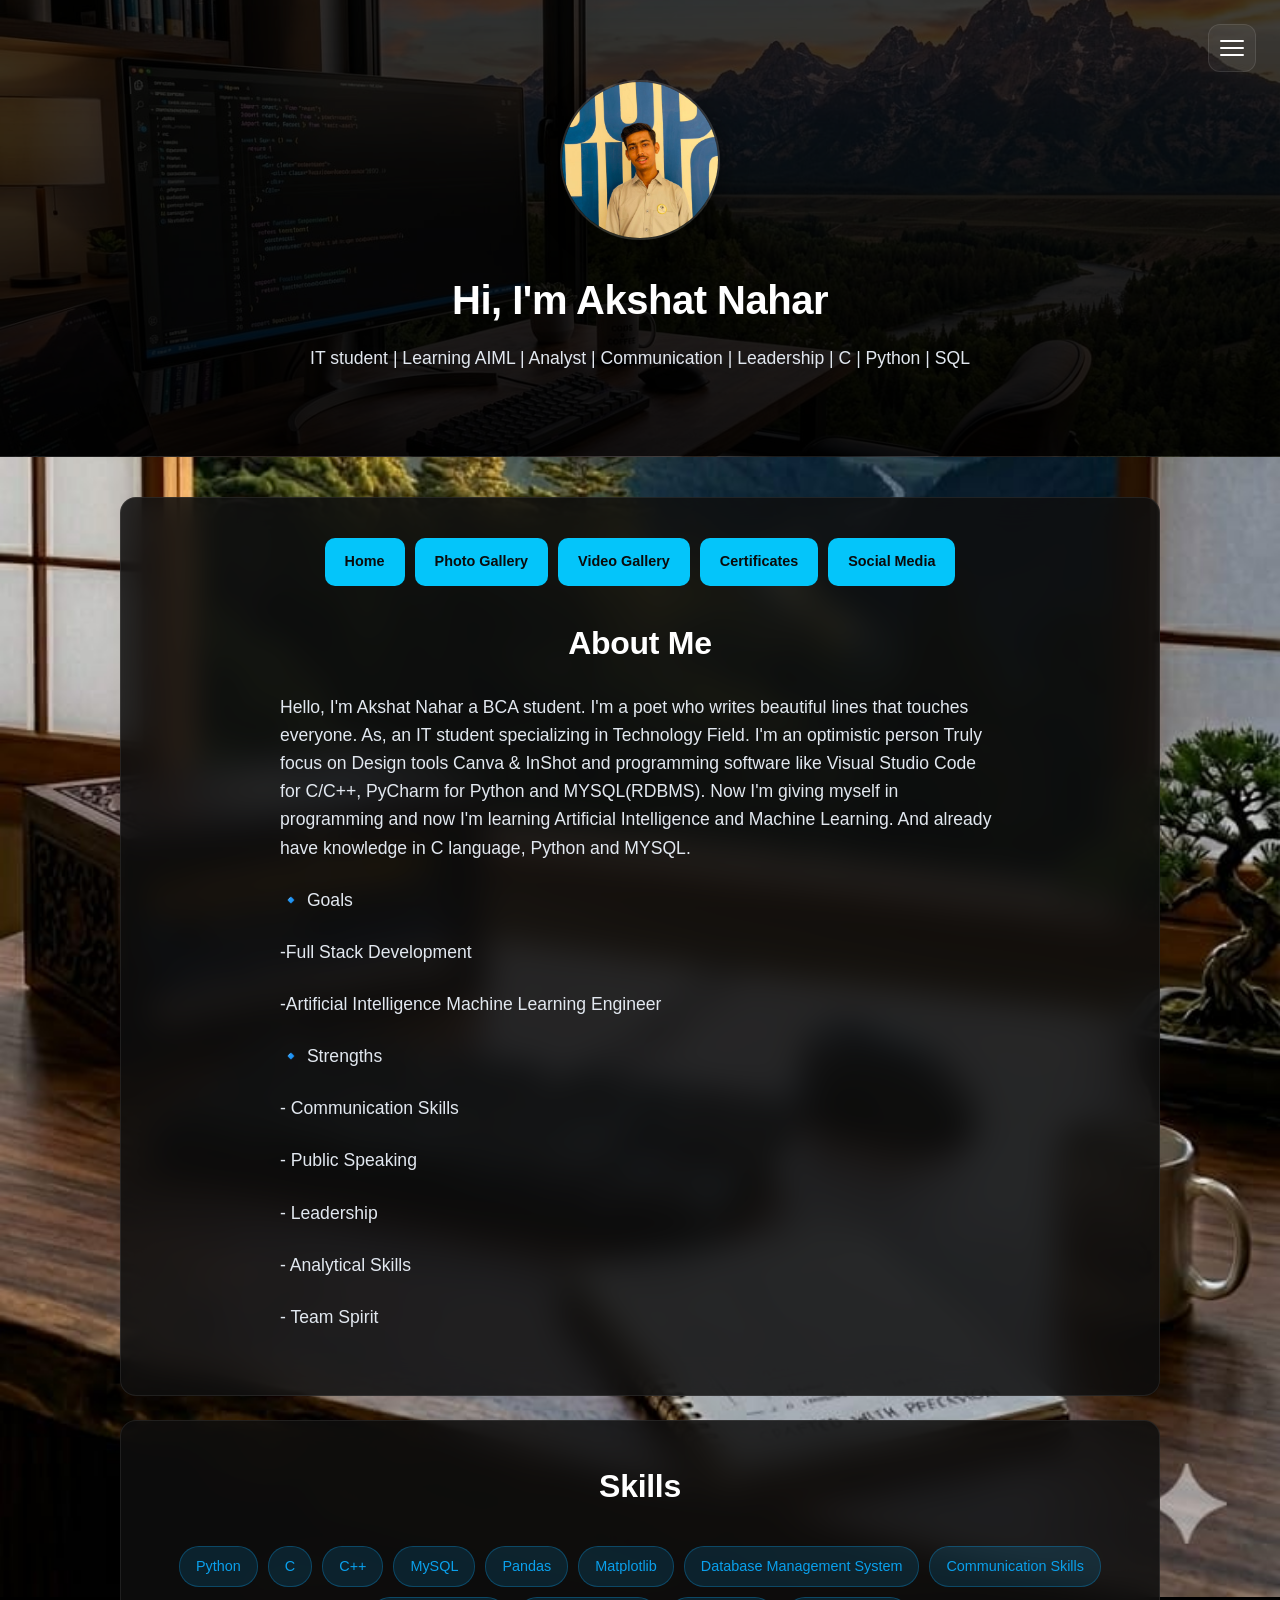
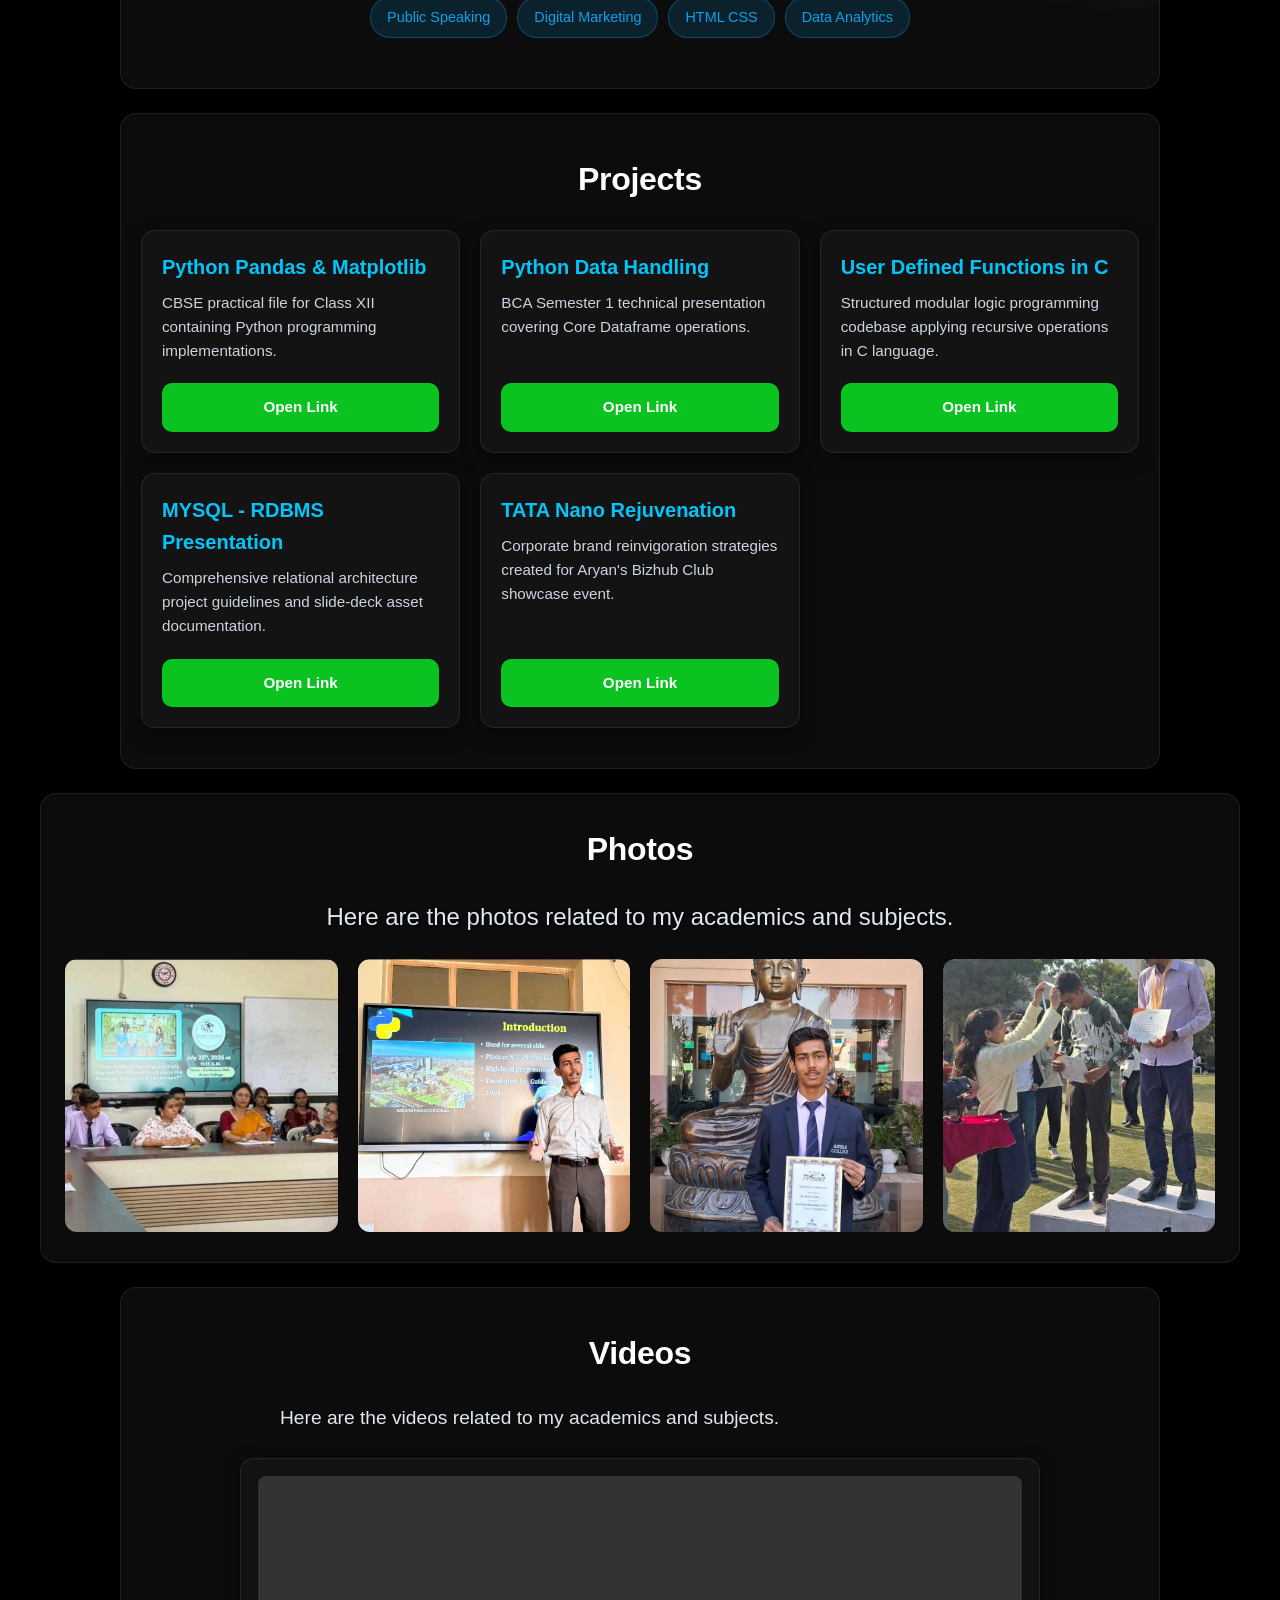
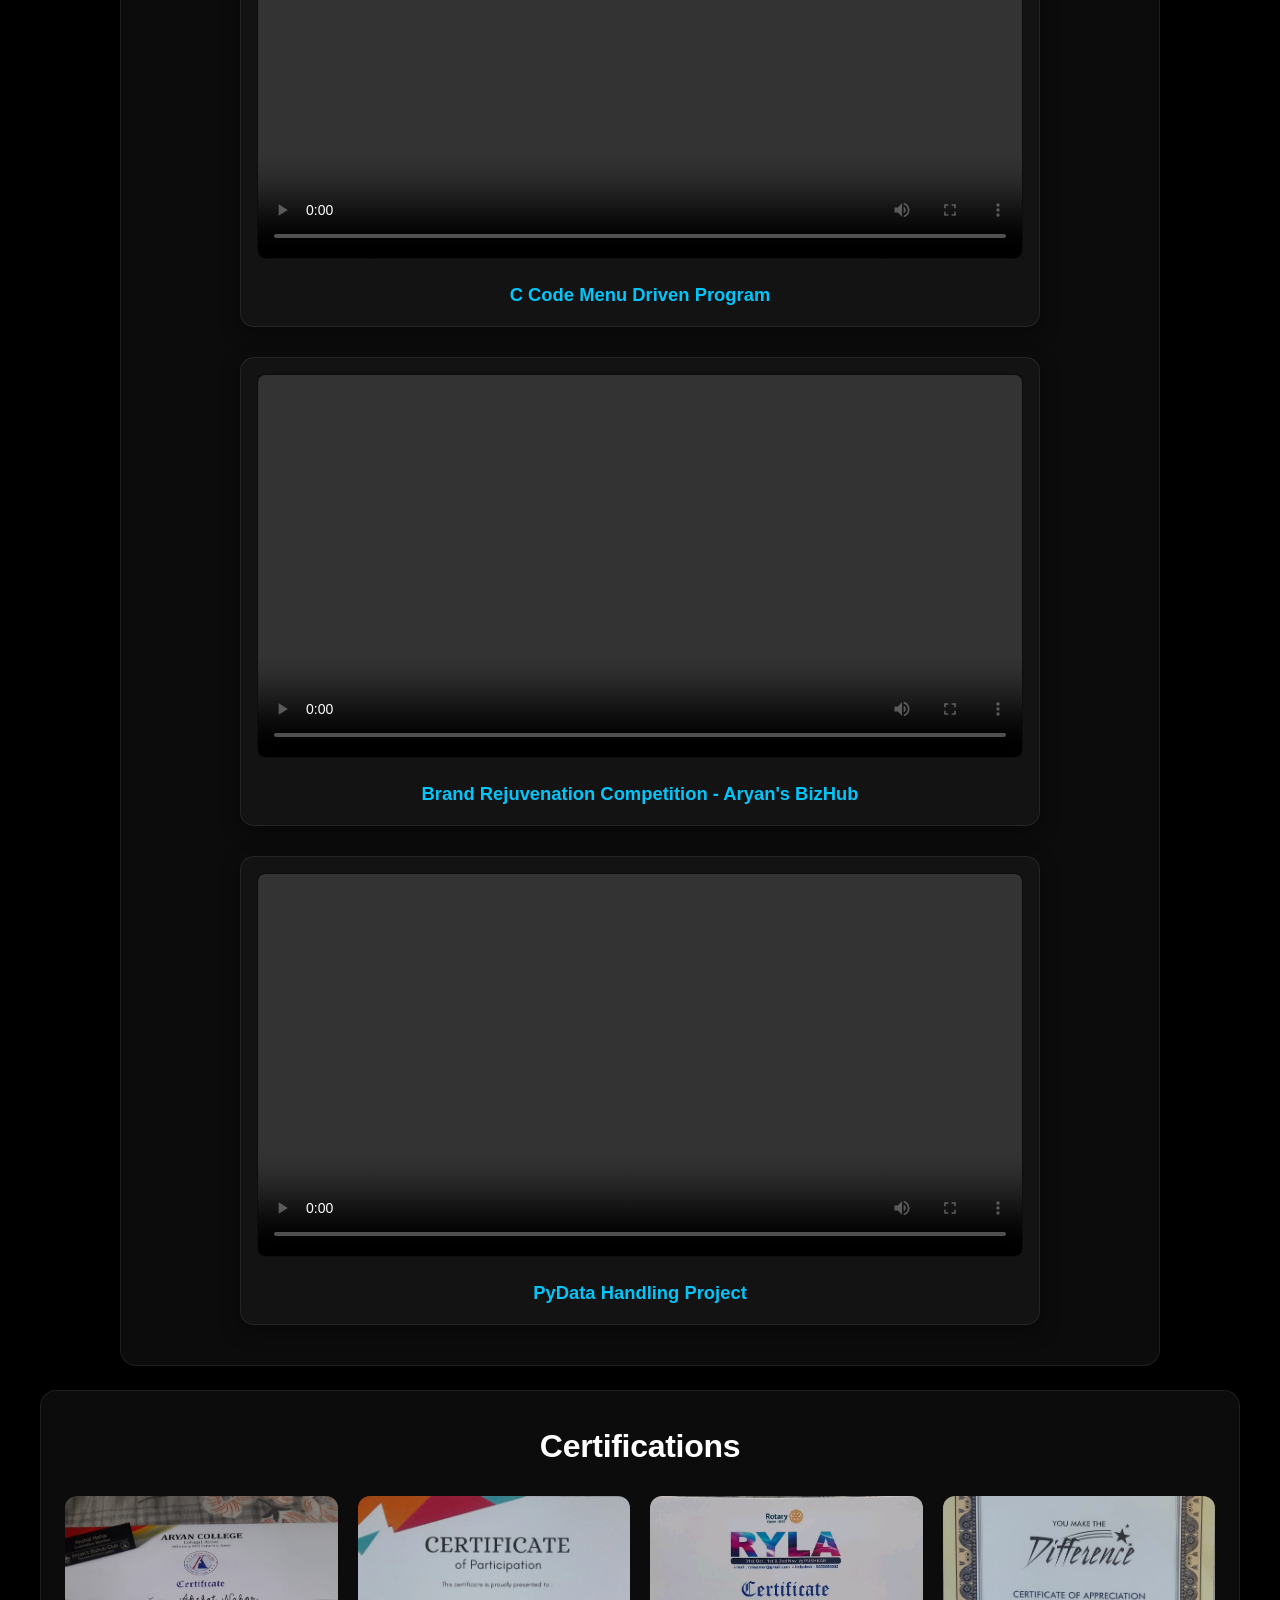
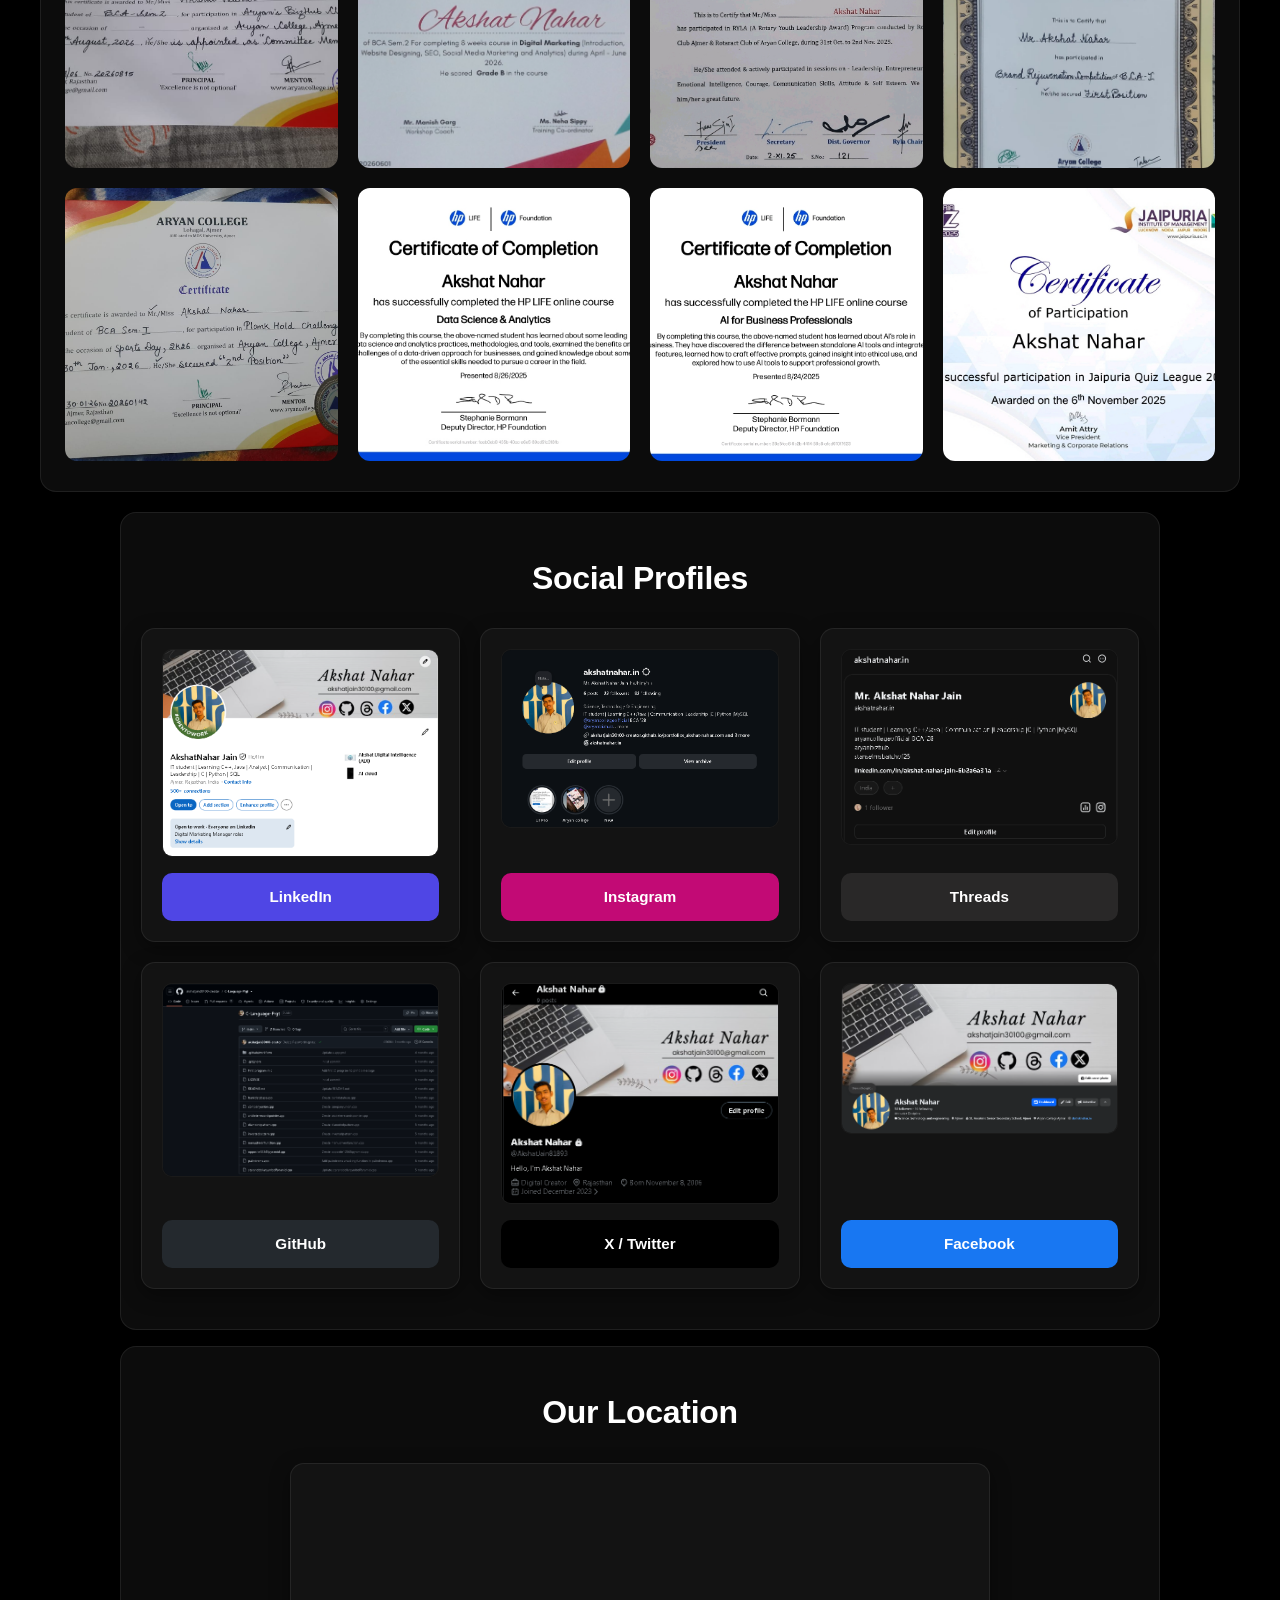
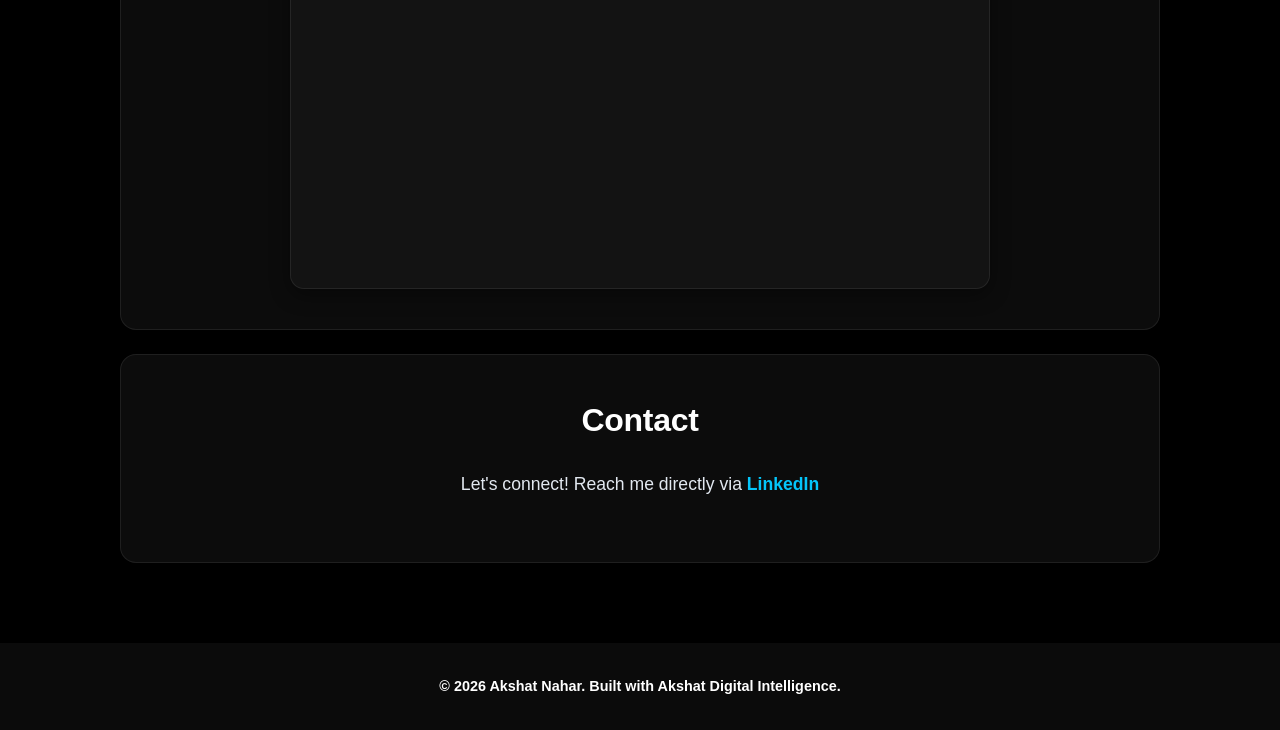
==== commit 38c240f5: "Revise personal introduction and skills section Updated skills and learning focus in the about secti" ====
--- a/index.html
+++ b/index.html
@@ -665,22 +665,12 @@
     Hello, I'm Akshat Nahar a BCA student. I'm a poet who writes beautiful lines that touches everyone.
     As, an IT student specializing in Technology Field. I'm an optimistic person Truly focus on Design
     tools  Canva & InShot and programming software like Visual Studio Code for C/C++, PyCharm for Python 
-    and MYSQL(RDBMS). Now I'm giving myself in programming and now I'm learning C++, Java. And already
-    have knowledge in C language, Python and MYSQL. 
+    and MYSQL(RDBMS). Now I'm giving myself in programming and now I'm learning Artificial Intelligence 
+    and Machine Learning. And already have knowledge in C language, Python and MYSQL. 
 
 <p>🔹️ Goals </p>
 <p>-Full Stack Development</p>
 <p>-Artificial Intelligence Machine Learning Engineer</p>
-
-<p>🔹️ Skills</p>
-<p>• Python Pandas and Mat Plot</p>
-<p>- I've created a project for CBSE practical file</p>
-<p>• RDBMS</p>
-<p>• Microsoft Office 365 </p>
-<p>• Canva</p>
-<p>- I've created my LinkedIn banner with the help of this software </p>
-<p>• In Shot</p>
-<p>- Photo Editing </p>
 
 <p>🔹️ Strengths </p>
 <p>- Communication Skills </p>
@@ -704,6 +694,8 @@
     <span class="skill">Communication Skills</span>
     <span class="skill">Public Speaking</span>
     <span class="skill">Digital Marketing</span>
+    <span class="skill">HTML CSS</span>
+    <span class="skill">Data Analytics</span>
   </div>
 </section>
 
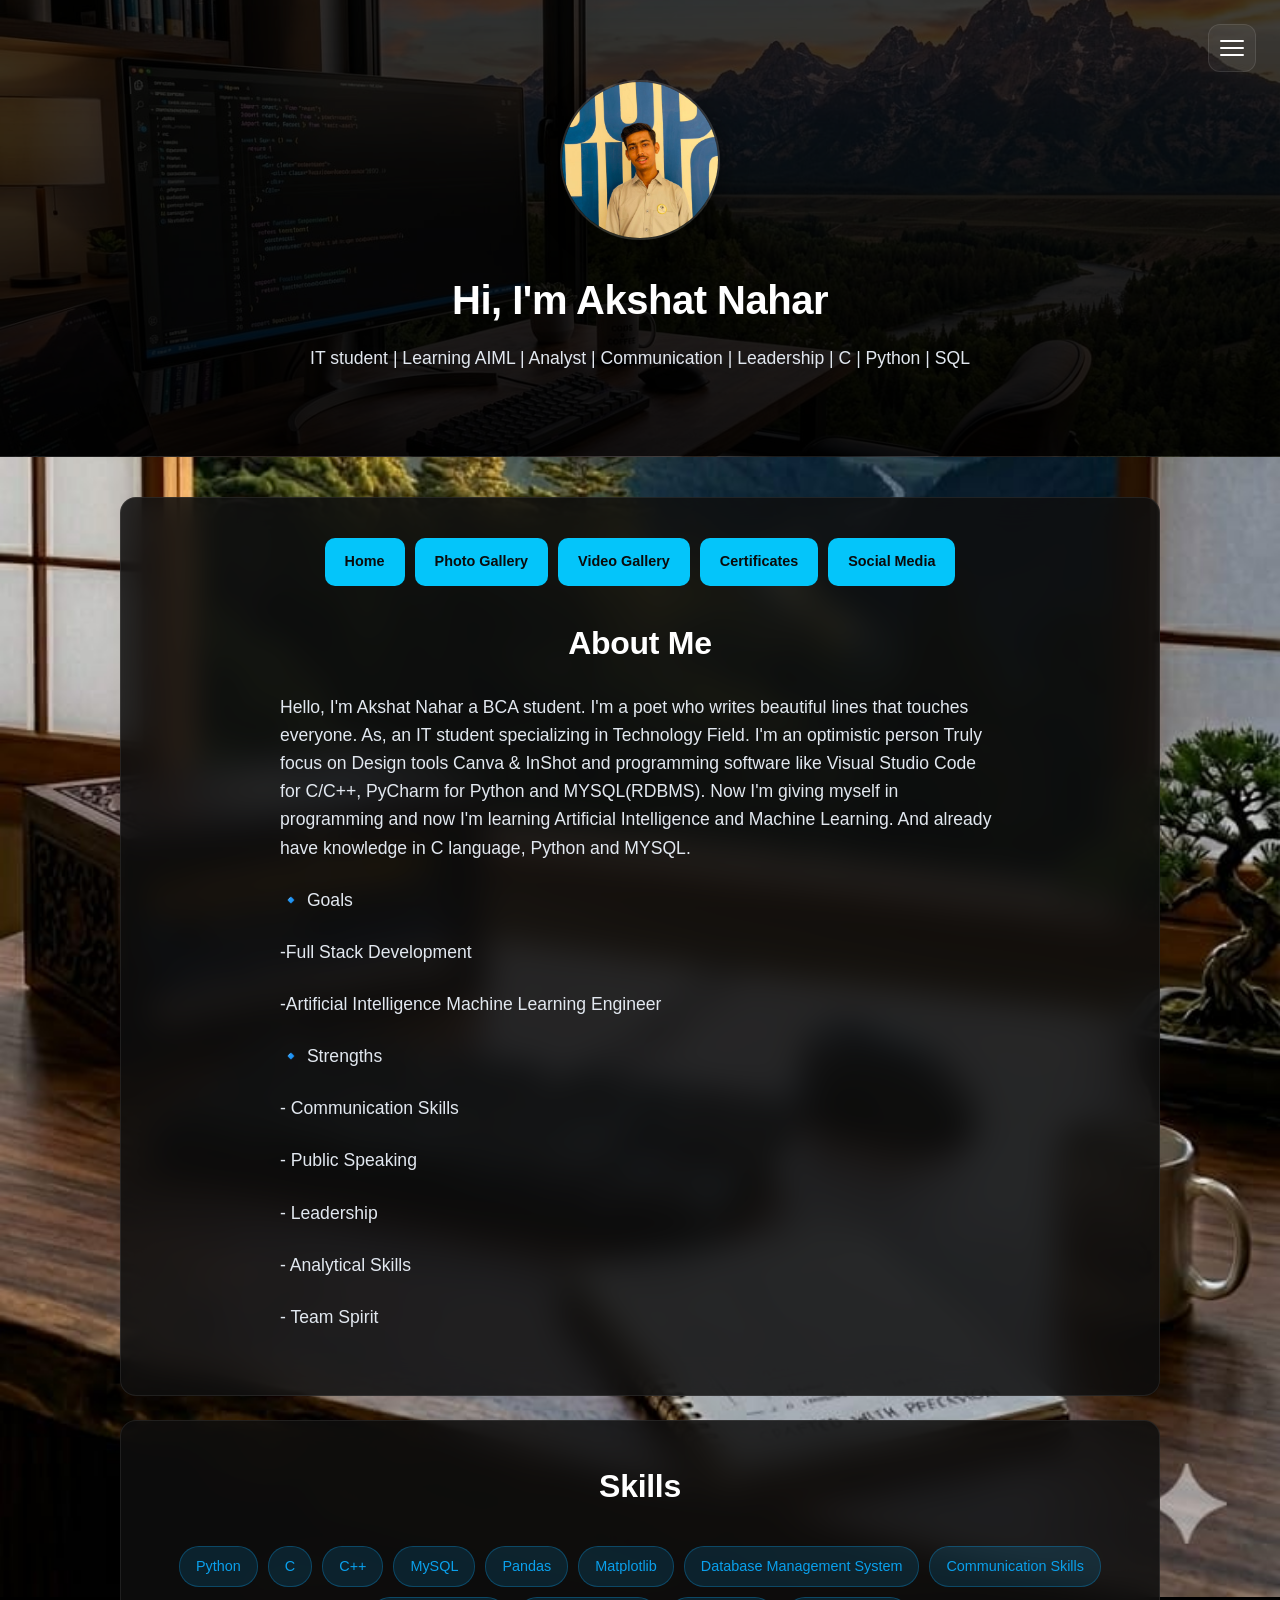
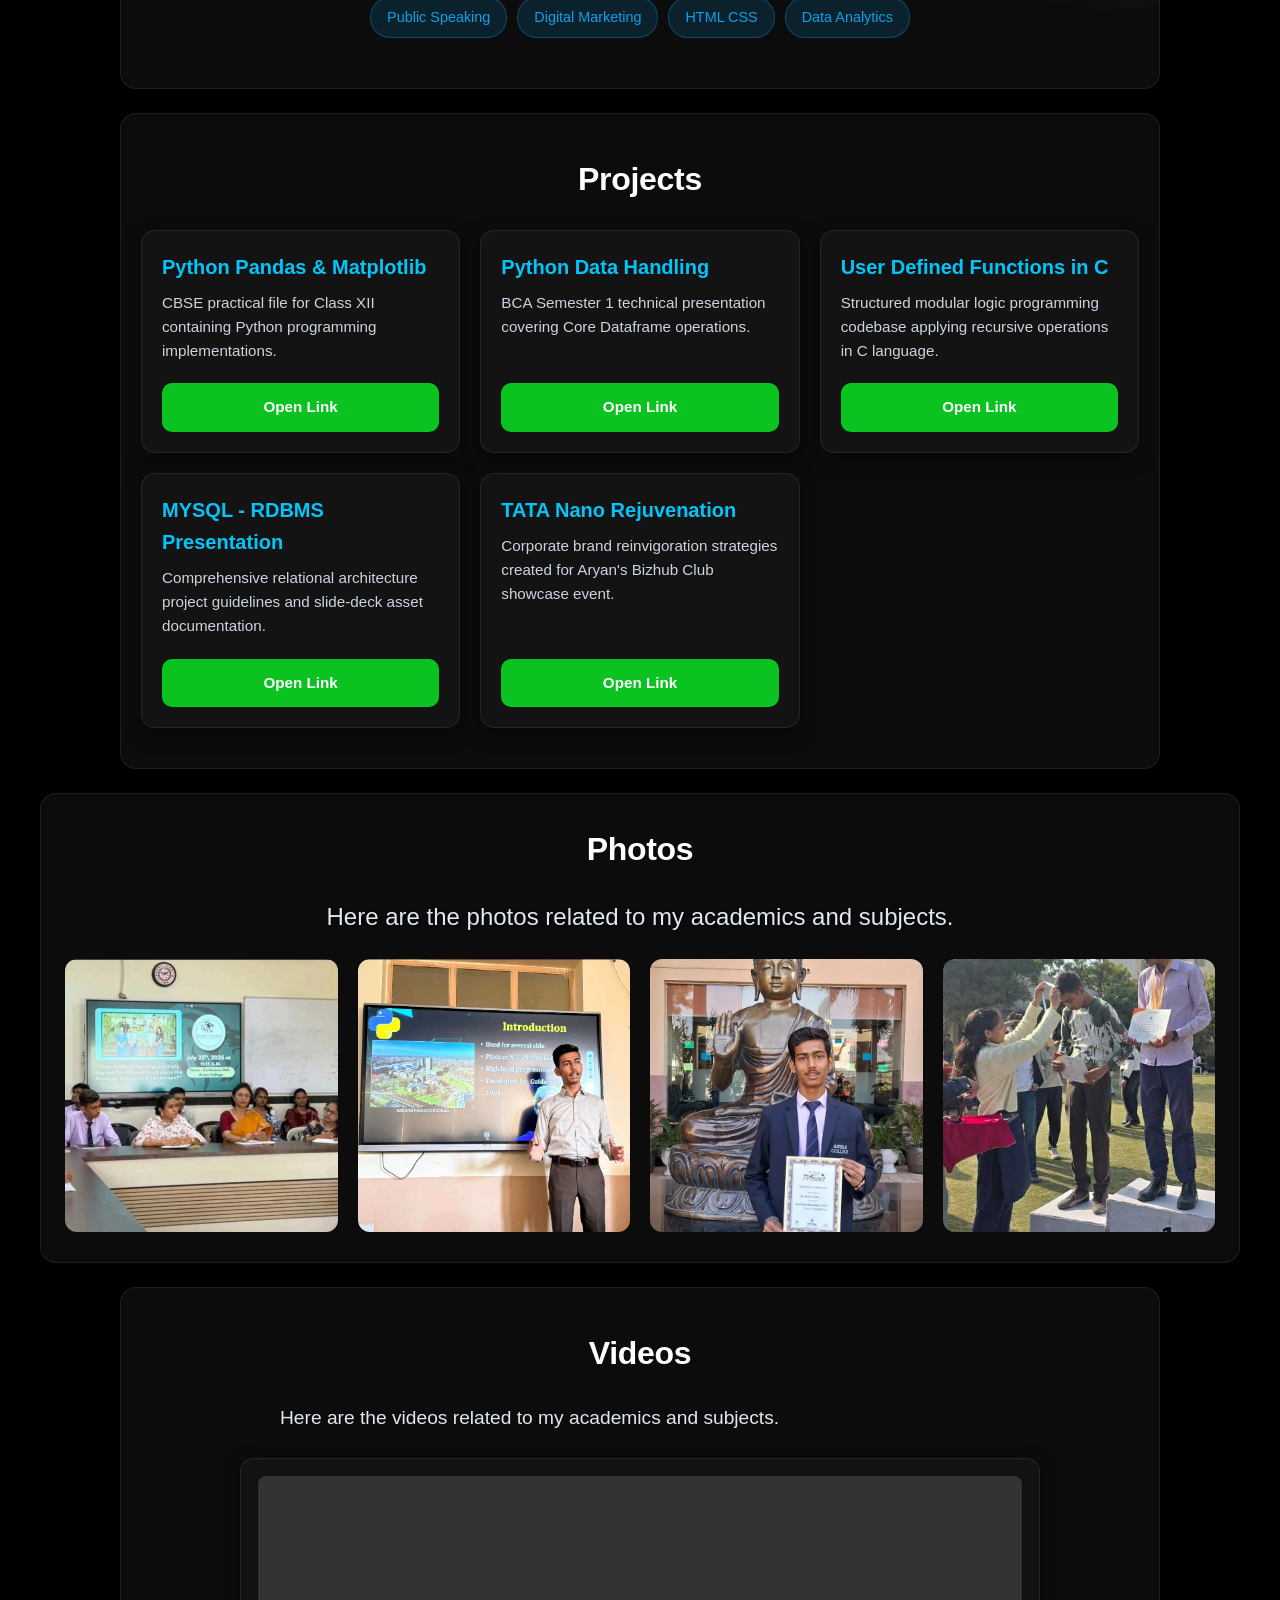
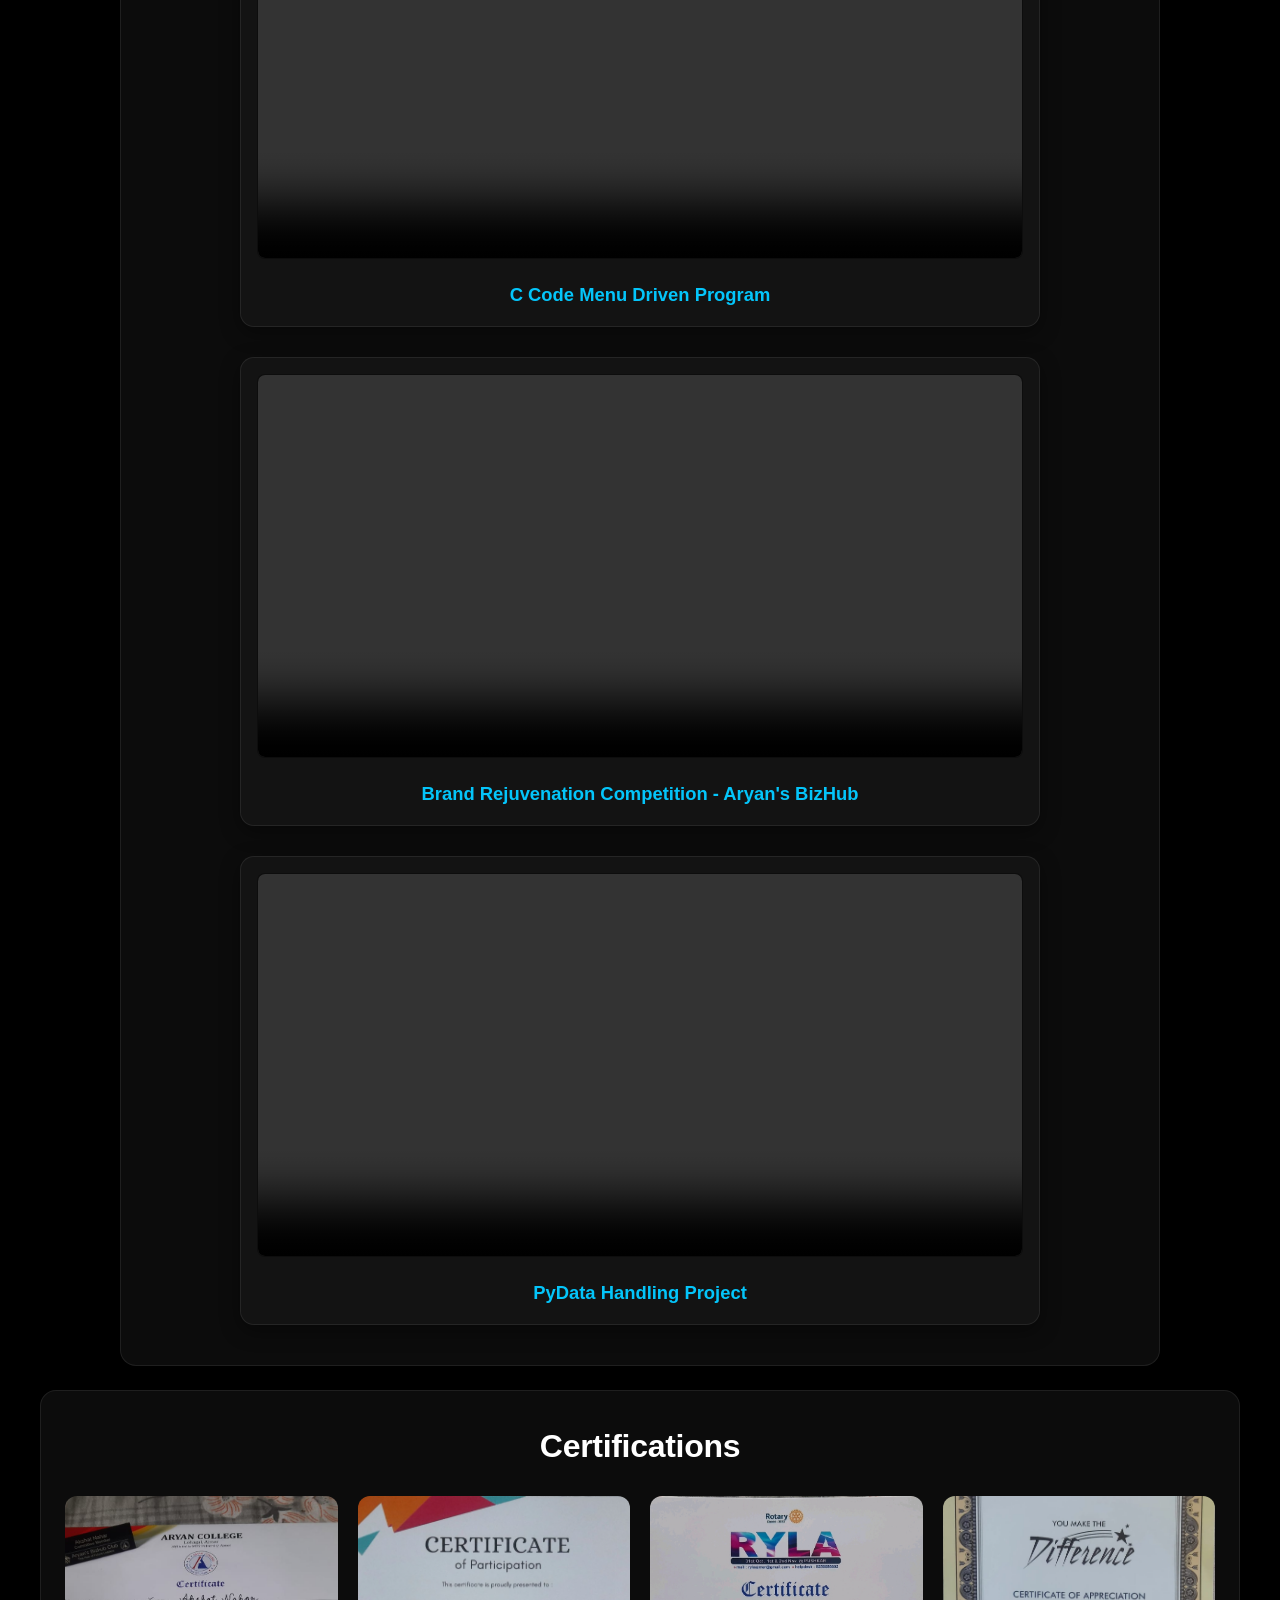
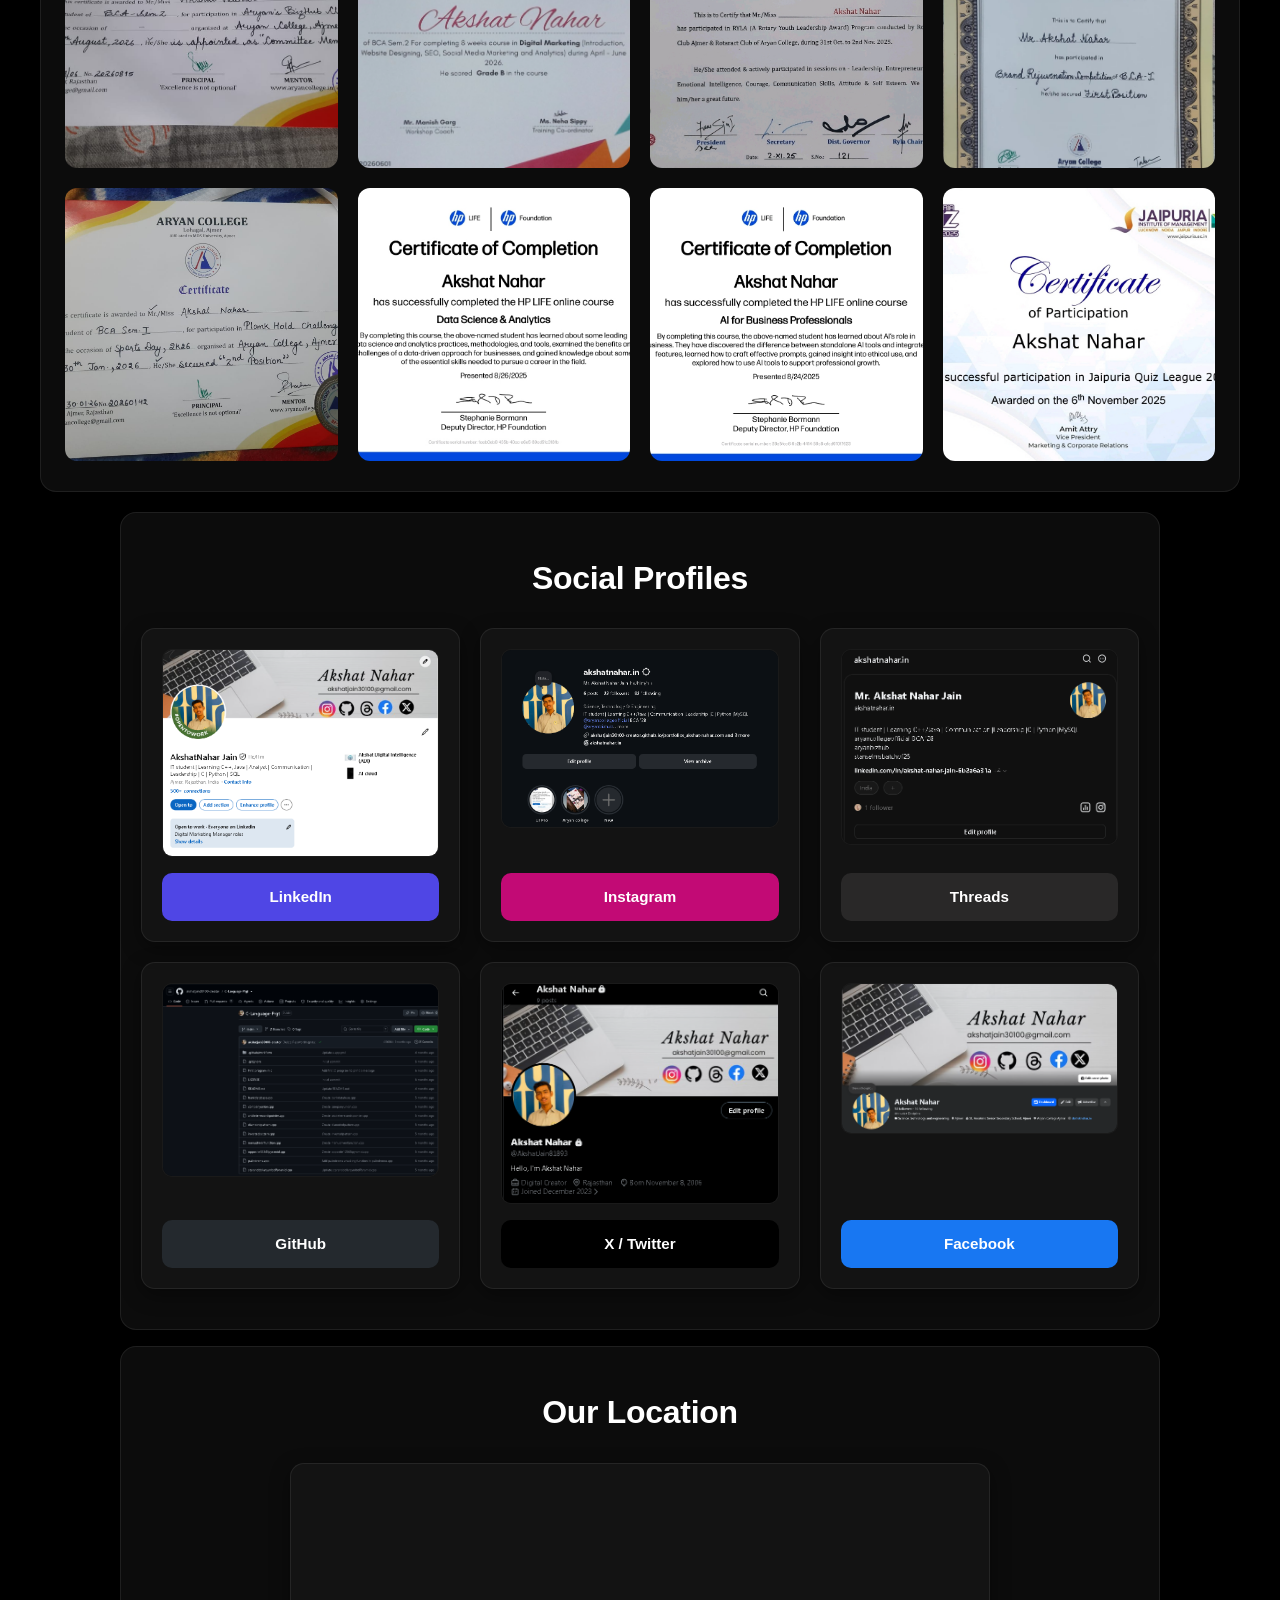
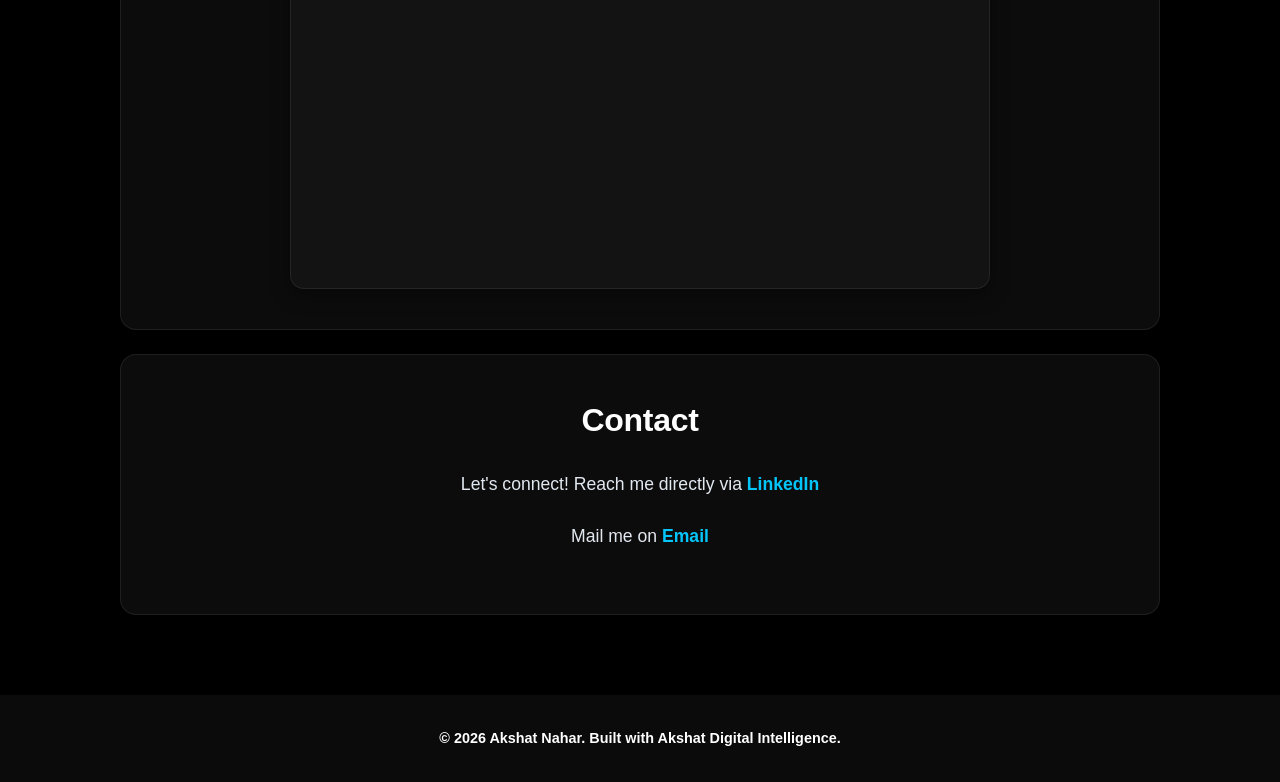
==== commit 3495822e: "Update index.html" ====
--- a/index.html
+++ b/index.html
@@ -859,6 +859,7 @@
 <section id="contact" class="glass-panel">
   <h2>Contact</h2>
   <p>Let's connect! Reach me directly via <a href="https://www.linkedin.com/in/akshat-nahar-jain-6b2a6a31a" target="_blank">LinkedIn</a></p>
+  <P>Mail me on <a href="https://mail.google.com/mail/?view=cm&fs=1&to=akshatjain30100@gmail.com" target="_blank">Email</a></P>
 </section>
 
 <footer>
